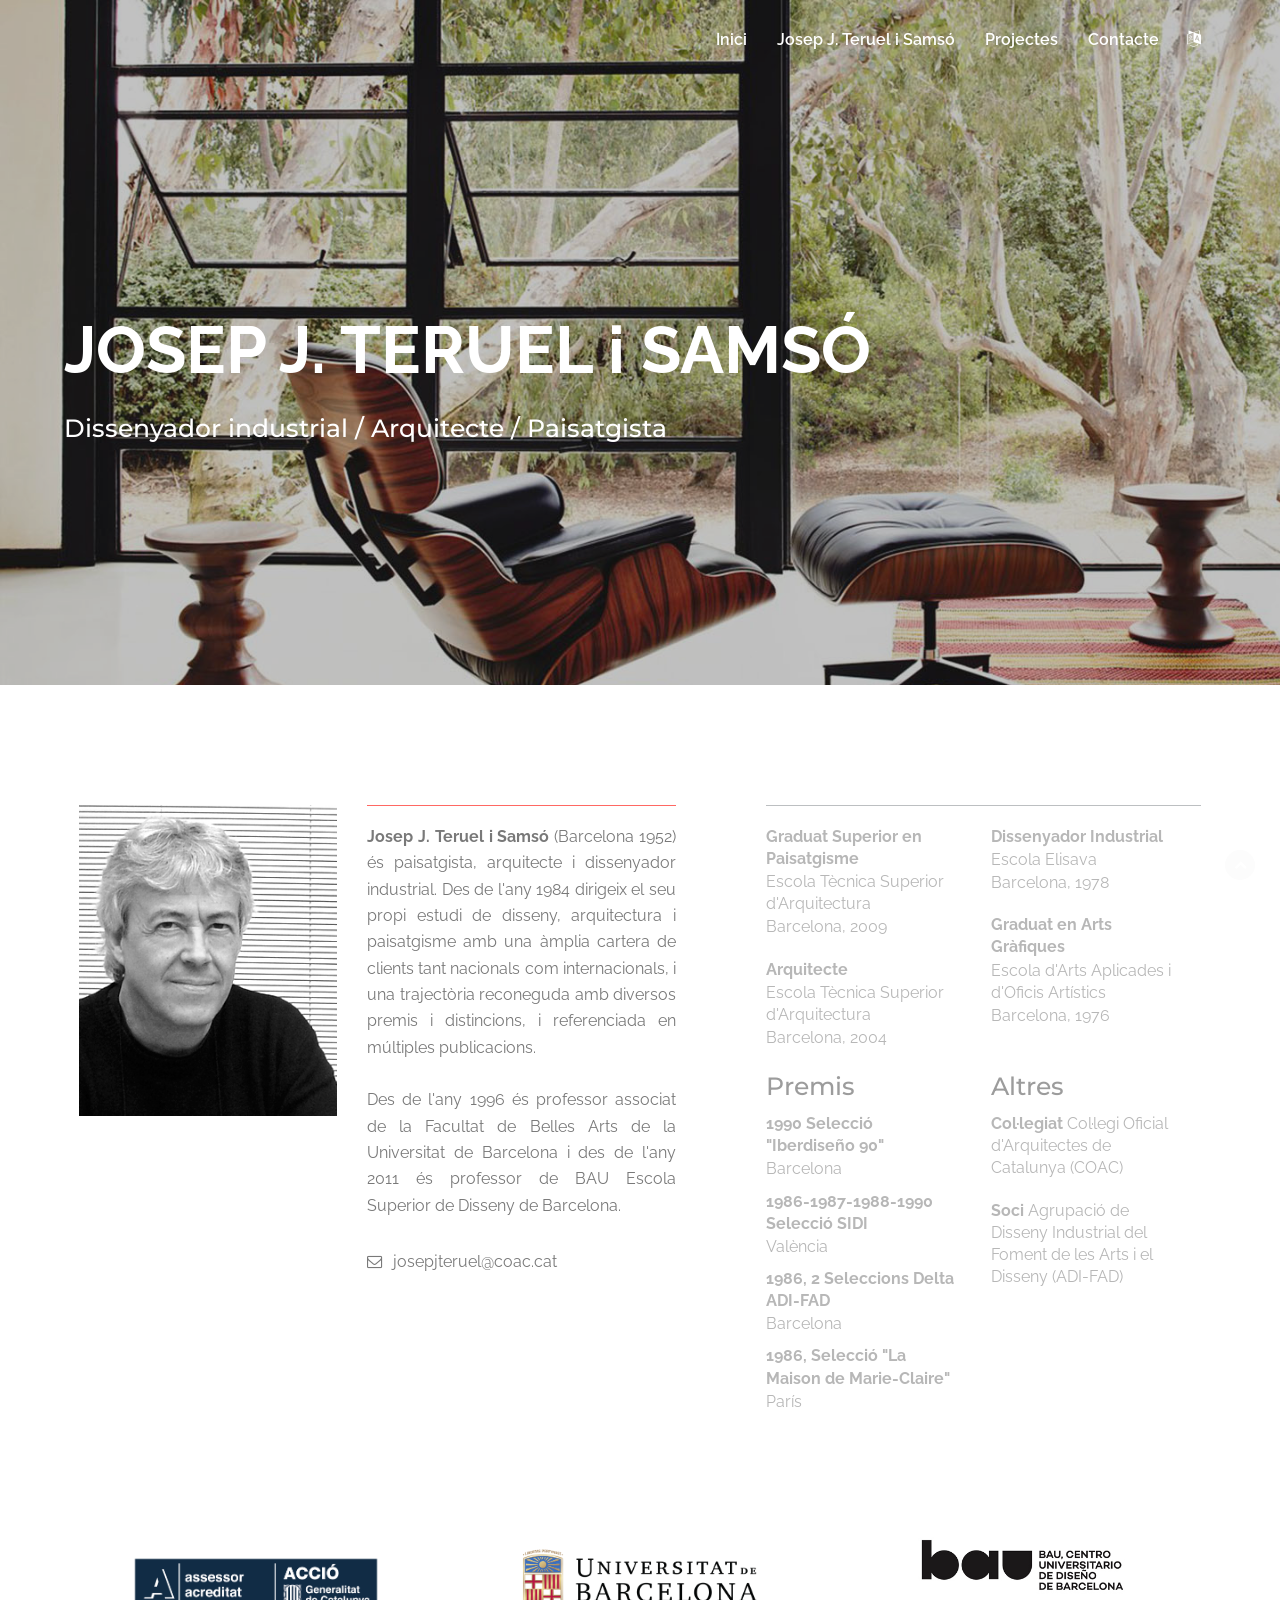
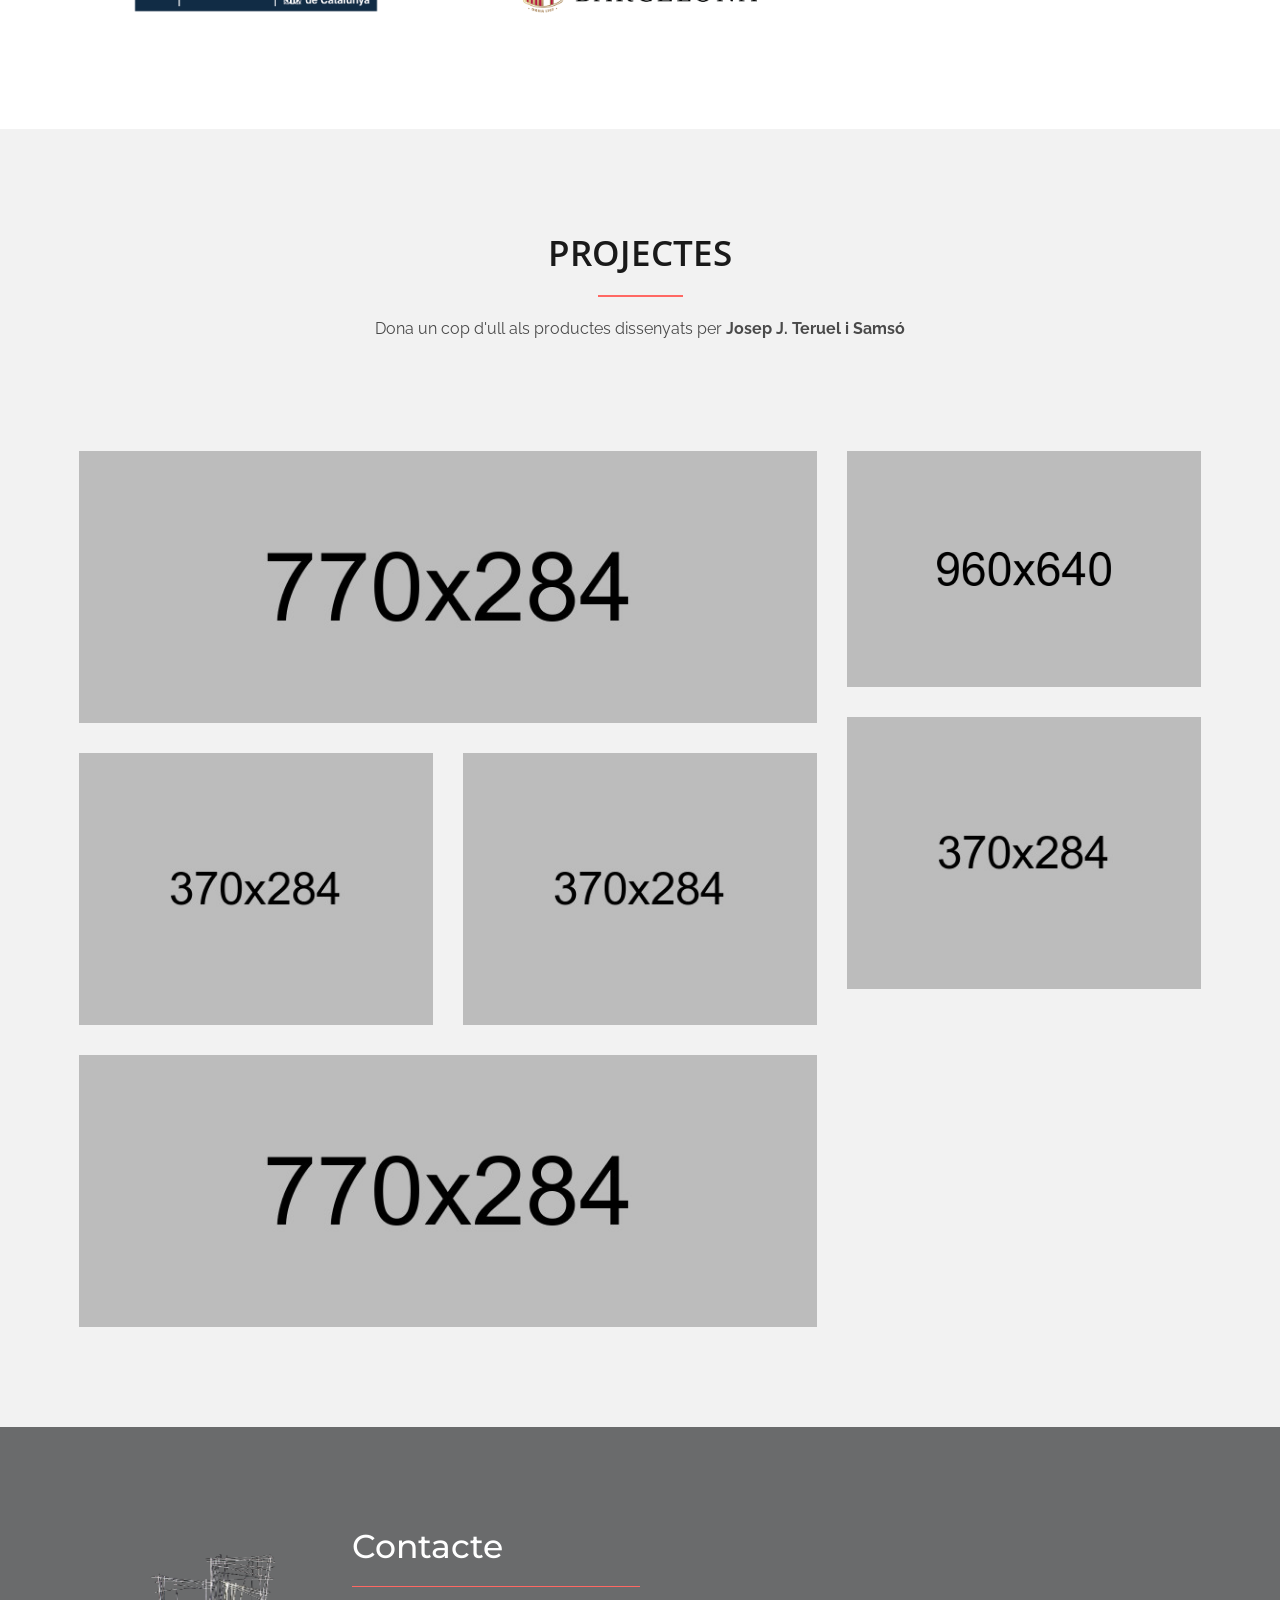
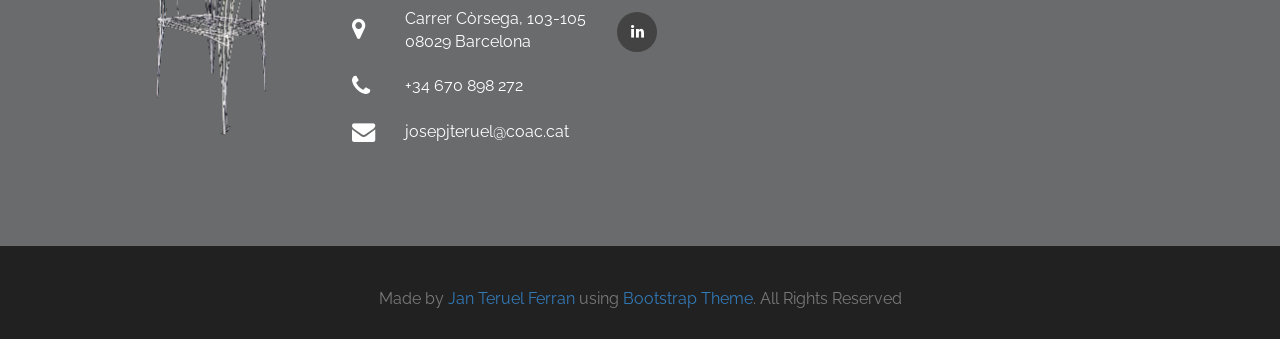
==== index.html @ 9a96090a "Contact section and deleting obsolete files" ====
<!doctype html>
<!--[if lt IE 7]><html class="no-js lt-ie9 lt-ie8 lt-ie7" lang=""><![endif]-->
<!--[if IE 7]><html class="no-js lt-ie9 lt-ie8" lang=""><![endif]-->
<!--[if IE 8]><html class="no-js lt-ie9" lang=""><![endif]-->
<!--[if gt IE 8]><html class="no-js" lang="en"><![endif]-->
    
    <!--Designerd by: http://bootstrapthemes.co-->
    <head>
        <meta charset="utf-8">
        <title>Josep J. Teruel i Samsó</title>
        <meta name="description" content="">
        <meta name="viewport" content="width=device-width, initial-scale=1">
        <!--<link rel="icon" type="image/png" href="favicon.ico">-->

        <!--Google Font link-->
        <link href="https://fonts.googleapis.com/css?family=Montserrat:400,700" rel="stylesheet">
        <link href="https://fonts.googleapis.com/css?family=Raleway:400,600,700" rel="stylesheet">
        <link href="https://fonts.googleapis.com/css?family=Open+Sans:300,400,600,700" rel="stylesheet">


        <link rel="stylesheet" href="assets/css/slick.css">
        <link rel="stylesheet" href="assets/css/slick-theme.css">
        <link rel="stylesheet" href="assets/css/animate.css">
        <link rel="stylesheet" href="assets/css/fonticons.css">
        <link rel="stylesheet" href="assets/css/font-awesome.min.css">
        <link rel="stylesheet" href="assets/css/bootstrap.css">
        <link rel="stylesheet" href="assets/css/magnific-popup.css">
        <link rel="stylesheet" href="assets/css/bootsnav.css">


        <!--For Plugins external css-->
        <!--<link rel="stylesheet" href="assets/css/plugins.css" />-->

        <!--Theme custom css -->
        <link rel="stylesheet" href="assets/css/style.css">
        <!--<link rel="stylesheet" href="assets/css/colors/maron.css">-->

        <!--Theme Responsive css-->
        <link rel="stylesheet" href="assets/css/responsive.css" />

        <script src="assets/js/vendor/modernizr-2.8.3-respond-1.4.2.min.js"></script>
    </head>

    <body data-spy="scroll" data-target=".navbar-collapse">

        <div class="culmn">
            <!--Home page style-->

            <nav class="navbar navbar-default navbar-fixed white no-background bootsnav">

                <div class="container">
                    <!-- Start Atribute Navigation -->
                    <div class="attr-nav">
                        <ul>
                            <li class="dropdown">
                                <a class="dropdown-toggle" data-toggle="dropdown">
                                    <i class="fa fa-language" style="font-size: 16px"></i>
                                </a>
                                <ul class="dropdown-menu cart-list">
                                    <li id="cat"><h6><a>Català</a></h6></li>
                                    <li id="es"><h6><a>Español</a></h6></li>
                                    <li id="en"><h6><a>English</a></h6></li>
                                </ul>
                            </li>
                        </ul>
                    </div>
                    <!-- End Atribute Navigation -->

                    <!-- Start Header Navigation -->
                    <div class="navbar-header">
                        <button type="button" class="navbar-toggle" data-toggle="collapse" data-target="#navbar-menu">
                            <i class="fa fa-bars"></i>
                        </button>
                    </div>
                    <!-- End Header Navigation -->

                    <!-- Collect the nav links, forms, and other content for toggling -->
                    <div class="collapse navbar-collapse" id="navbar-menu">
                        <ul class="nav navbar-nav navbar-right" data-in="fadeInDown" data-out="fadeOutUp">
                            <li><a href="#hello" class="trn">Hello</a></li>
                            <li><a href="#about">Josep J. Teruel i Samsó</a></li>
                            <li><a href="#portfolio" class="trn">Portfolio</a></li>
                            <li><a href="#contact" class="trn">Contact</a></li>
                        </ul>
                    </div><!-- /.navbar-collapse -->
                </div>
            </nav>

            <!--Home Sections-->

            <section id="hello" class="home bg-mega">
                <div class="overlay"></div>
                <div class="container">
                    <div class="row">
                        <div class="main_home">
                            <div class="home_text">
                                <h1 class="text-white">JOSEP J. TERUEL i SAMSÓ</h1>
                                <h4 class="text-white trn">Jobs</h4>
                            </div>
                        </div>
                    </div><!--End off row-->
                </div><!--End off container -->
            </section> <!--End off Home Sections-->

            <!--About Sections-->
            <section id="about" class="about roomy-100" style="padding-bottom: 0">
                <div class="container">
                    <div class="row">
                        <div class="main_about">
                            <div class="col-md-3">
                                <div style="min-height: 20px"></div><!-- separator 20px -->
                                <img src="assets/images/about.jpg" class="center" title="Josep J. Teruel i Samsó"/>
                            </div>
                            <div class="col-md-4 about-container">
                                <div class="head_title">
                                    <!--<div style="min-height: 20px"></div>-->
                                    <div class="separator_large" style="background: #ff6863"></div>
                                    <div class="justify line-height"><strong>Josep J. Teruel i Samsó</strong>
                                        <span class="trn">Description 1</span><br/><br/>
                                        <span class="trn">Description 2</span>
                                        <div style="margin-top: 30px">
                                            <i class="fa fa-envelope-o" style="margin-right: 10px"></i>josepjteruel@coac.cat
                                        </div>
                                    </div>
                                </div>
                            </div>
                            <div class="col-md-5">
                                <div class="head_title">
                                    <!--<div style="min-height: 46px"></div>-->
                                    <div class="separator_large" style="margin-left: 15px"></div>
                                    <div class="secondary-text">
                                        <!--<div class="col-md-12"><h4 class="secondary-title">Qualificacions</h4></div>-->
                                        <div class="col-md-6">
                                            <div class="qualifications">
                                                <div><strong class="trn">Graduat Paisatgisme</strong></div>
                                                <div class="trn">Escola Arq</div>
                                                <div class="trn">Barcelona, 2009</div>
                                            </div>
                                            <div class="qualifications">
                                                <div><strong class="trn">Arquitecte</strong></div>
                                                <div class="trn">Escola Arq</div>
                                                <div class="trn">Barcelona, 2004</div>
                                            </div>
                                        </div>
                                        <div class="col-md-6">
                                            <div class="qualifications">
                                                <div><strong class="trn">DIndustrial</strong></div>
                                                <div class="trn">Escola Elisava</div>
                                                <div class="trn">Barcelona, 1978</div>
                                            </div>
                                            <div class="qualifications">
                                                <div><strong class="trn">ArtsGraf</strong></div>
                                                <div class="trn">Escola Arts</div>
                                                <div class="trn">Barcelona, 1976</div>
                                            </div>
                                        </div>
                                        <div class="col-md-12">
                                            <div class="col-md-6" style="padding-left: 0"><h4 class="secondary-title trn">Prizes</h4></div>
                                            <div class="col-md-6"><h4 class="secondary-title trn">Others</h4></div>
                                        </div>
                                        <div class="col-md-6">
                                            <div class="awards">
                                                <div><strong class="trn">Iberdiseno</strong></div>
                                                <div>Barcelona</div>
                                            </div>
                                            <div class="awards">
                                                <div><strong class="trn">SIDI</strong></div>
                                                <div class="trn">Valencia</div>
                                            </div>
                                            <div class="awards">
                                                <div><strong class="trn">Delta</strong></div>
                                                <div>Barcelona</div>
                                            </div>
                                            <div class="awards">
                                                <div><strong class="trn">Marie-Claire</strong></div>
                                                <div class="trn">Paris</div>
                                            </div>
                                        </div>
                                        <div class="col-md-6">
                                            <div class="qualifications">
                                                <div><strong class="trn">Colegiat</strong><span class="trn">COAC</span></div>
                                            </div>
                                            <div class="qualifications">
                                                <div><strong class="trn">Soci</strong><span class="trn">ADI-FAD</span></div>
                                            </div>
                                        </div>
                                    </div>
                                </div>
                            </div>
                        </div>
                    </div><!--End off row-->
                    <!-- Client section-->
                    <div class="row brand-row">
                        <div class="main_cbrand text-center">
                            <div class="col-md-4 col-sm-4 col-xs-6" style="margin-top: 72px">
                                <div class="cbrand_item m-bottom-10">
                                    <a href="http://www.accio.gencat.cat/ca/inici/">
                                        <img class="" src="assets/images/clients/aacreditat2.png" title="Assessor acreditat"/>
                                    </a>
                                </div>
                            </div>
                            <div class="col-md-4 col-sm-4 col-xs-6" style="margin-top: 60px">
                                <div class="cbrand_item m-bottom-10">
                                    <a href="https://www.ub.edu/web/ub/ca/">
                                        <img src="assets/images/clients/ub.png" title="Universitat de Barcelona"/>
                                    </a>
                                </div>
                            </div>
                            <div class="col-md-4 col-sm-4 col-xs-6">
                                <div class="cbrand_item m-bottom-10">
                                    <a href="https://www.baued.es/">
                                        <img src="assets/images/clients/bau.jpg" title="Escola BAU"/>
                                    </a>
                                </div>
                            </div>
                            <!--<div class="col-md-2 col-sm-4 col-xs-6" style="margin-top: 37px">-->
                                <!--<div class="cbrand_item m-bottom-10">-->
                                    <!--<a href="https://www.arquitectes.cat/">-->
                                        <!--<img src="assets/images/clients/coac.png" title="COAC"/>-->
                                    <!--</a>-->
                                <!--</div>-->
                            <!--</div>-->
                            <!--<div class="col-md-2 col-sm-4 col-xs-6" style="margin-top: -20px">-->
                                <!--<div class="cbrand_item m-bottom-10">-->
                                    <!--<a href="http://www.adifad.org/premis/es/category/adi-es/">-->
                                        <!--<img src="assets/images/clients/adi-fad.jpg" title="ADI-FAD"/>-->
                                    <!--</a>-->
                                <!--</div>-->
                            <!--</div>-->
                            <!--<div class="col-md-2 col-sm-4 col-xs-6" style="margin-top: 47px">-->
                                <!--<div class="cbrand_item m-bottom-10">-->
                                    <!--<a href="http://www.lineastc.es/new/index.asp">-->
                                        <!--<img src="assets/images/clients/blauet.jpg" title="Blauet"/>-->
                                    <!--</a>-->
                                <!--</div>-->
                            <!--</div>-->
                        </div>
                    </div><!-- End off row -->
                </div><!--End off container -->
            </section>

            <!--Portfolio Section-->
            <section id="portfolio" class="portfolio lightbg">
                <div class="container">
                    <div class="row">
                        <div class="main_portfolio roomy-100">
                            <div class="col-md-8 col-md-offset-2">
                                <div class="head_title text-center">
                                    <h2 class="trn" style="text-transform: uppercase;">Portfolio</h2>
                                    <div class="separator_auto"></div>
                                    <p><span class="trn">Products description</span><strong>Josep J. Teruel i Samsó</strong></p>
                                </div>
                            </div>

                            <div class="portfolio_content">
                                <div class="col-md-8">
                                    <div class="row">
                                        <div class="col-md-12">
                                            <div class="portfolio_item">
                                                <img src="assets/images/Portfolio/2.jpg" alt="" />
                                                <div class="portfolio_hover text-center">
                                                    <h6 class="text-uppercase text-white">Title</h6>
                                                    <p class=" text-white">Lorem ipsum dolor sit amet</p>
                                                    <div class="portfolio_hover_icon">
                                                        <a href="assets/images/Portfolio/2.jpg" class="popup-img"><i class="fa fa-expand"></i></a>
                                                    </div>
                                                </div>
                                            </div>  
                                        </div>
                                        <div class="col-md-6 m-top-30">
                                            <div class="portfolio_item portfolio_item2">
                                                <img src="assets/images/Portfolio/3.jpg" alt="" />
                                                <div class="portfolio_hover text-center">
                                                    <h6 class="text-uppercase text-white">Title</h6>
                                                    <p class=" text-white">Lorem ipsum dolor sit amet</p>
                                                    <div class="portfolio_hover_icon">
                                                        <a href="assets/images/Portfolio/3.jpg" class="popup-img"><i class="fa fa-expand"></i></a>
                                                    </div>
                                                </div>
                                            </div>
                                        </div>
                                        <div class="col-md-6 m-top-30">
                                            <div class="portfolio_item portfolio_item2">
                                                <img src="assets/images/Portfolio/5.jpg" alt="" />
                                                <div class="portfolio_hover text-center">
                                                    <h6 class="text-uppercase text-white">Title</h6>
                                                    <p class=" text-white">Lorem ipsum dolor sit amet</p>
                                                    <div class="portfolio_hover_icon">
                                                        <a href="assets/images/Portfolio/5.jpg" class="popup-img"><i class="fa fa-expand"></i></a>
                                                    </div>
                                                </div>
                                            </div>
                                        </div>
                                    </div>
                                </div>

                                <div class="col-md-4">
                                    <div class="portfolio_item portfolio_item3 sm-m-top-30">
                                        <img src="assets/images/Portfolio/1.jpg" alt="" />
                                        <div class="portfolio_hover text-center">
                                            <h6 class="text-uppercase text-white">Title</h6>
                                            <p class=" text-white">Lorem ipsum dolor sit amet</p>
                                            <div class="portfolio_hover_icon">
                                                <a href="assets/images/Portfolio/1.jpg" class="popup-img"><i class="fa fa-expand"></i></a>
                                            </div>
                                        </div>
                                    </div>
                                </div>
                                <div class="col-md-4 m-top-30">
                                    <div class="portfolio_item portfolio_item2">
                                        <img src="assets/images/Portfolio/6.jpg" alt="" />
                                        <div class="portfolio_hover text-center">
                                            <h6 class="text-uppercase text-white">Title</h6>
                                            <p class=" text-white">Lorem ipsum dolor sit amet</p>
                                            <div class="portfolio_hover_icon">
                                                <a href="assets/images/Portfolio/6.jpg" class="popup-img"><i class="fa fa-expand"></i></a>
                                            </div>
                                        </div>
                                    </div>
                                </div>
                                <div class="col-md-8 m-top-30">
                                    <div class="portfolio_item">
                                        <img src="assets/images/Portfolio/4.jpg" alt="" />
                                        <div class="portfolio_hover text-center">
                                            <h6 class="text-uppercase text-white">Title</h6>
                                            <p class=" text-white">Lorem ipsum dolor sit amet</p>
                                            <div class="portfolio_hover_icon">
                                                <a href="assets/images/Portfolio/4.jpg" class="popup-img"><i class="fa fa-expand"></i></a>
                                            </div>
                                        </div>
                                    </div>
                                </div>
                            </div>

                        </div>
                    </div><!--End off row -->
                </div><!--End off container -->
            </section><!-- End off Portfolio section-->

            <!--Contact Us Section-->
            <section id="contact" class="contact bg-mega fix">
                <div class="container">
                    <div class="row">
                        <div class="main_contact roomy-100 text-white">
                            <div class="col-md-3">
                                <div style="min-height: 20px"></div><!-- separator 20px -->
                                <img src="assets/images/chair.png" class="center" style="filter: invert(100%)" height="196" title="Josep J. Teruel i Samsó"/>
                            </div>
                            <div class="col-md-3">
                                <div class="rage_widget">
                                    <div class="row">
                                        <div class="widget_head">
                                            <h3 class="text-white trn">Contact</h3>
                                            <div class="separator_large" style="background: #ff6863"></div>
                                        </div>
                                    </div>
                                    <div class="row">
                                        <div class="row">
                                            <div class="col-md-2">
                                                <i class="fa fa-map-marker m-top-10" style="font-size: 1.5em"></i>
                                            </div>
                                            <div class="col-md-8">
                                                <p>
                                                    <span class="trn">Address</span><br/>
                                                    <span>08029 Barcelona</span>
                                                </p>
                                            </div>
                                            <div class="col-md-2">
                                                <div class="widget_socail m-top-5">
                                                    <ul class="list-inline">
                                                        <li>
                                                            <a href="https://www.linkedin.com/in/josep-j-teruel-i-sams%C3%B3-1aa51371/">
                                                                <i class="fa fa-linkedin"></i>
                                                            </a>
                                                        </li>
                                                    </ul>
                                                </div>
                                            </div>
                                        </div>
                                        <div class="row m-top-20">
                                            <div class="col-md-2">
                                                <i class="fa fa-phone" style="font-size: 1.5em"></i>
                                            </div>
                                            <div class="col-md-8">
                                                <p>
                                                    +34 670 898 272
                                                </p>
                                            </div>
                                        </div>
                                        <div class="row m-top-20">
                                            <div class="col-md-2">
                                                <i class="fa fa-envelope" style="font-size: 1.5em"></i>
                                            </div>
                                            <div class="col-md-8">
                                                <p>
                                                    josepjteruel@coac.cat
                                                </p>
                                            </div>
                                        </div>
                                    </div>
                                </div>
                            </div>
                        </div>
                    </div><!--End off row -->
                </div><!--End off container -->
            </section><!--End off Contact Section-->


            <!-- scroll up-->
            <div class="scrollup">
                <a href="#"><i class="fa fa-chevron-up"></i></a>
            </div><!-- End off scroll up -->


            <footer id="footer" class="footer bg-black">
                <div class="container">
                    <div class="row">
                        <div class="main_footer text-center p-top-40 p-bottom-30">
                            <p class="wow fadeInRight" data-wow-duration="1s">
                                Made by
                                <a href="https://www.linkedin.com/in/jan-teruel-ferran-064311105/">Jan Teruel Ferran</a> using
                                <a target="_blank" href="http://bootstrapthemes.co">Bootstrap Theme</a>. All Rights Reserved
                            </p>
                        </div>
                    </div>
                </div>
            </footer>




        </div>

            <!-- JS includes -->

            <script src="assets/js/vendor/jquery-1.11.2.min.js"></script>
            <script src="assets/js/vendor/bootstrap.min.js"></script>

            <script src="assets/js/jquery.magnific-popup.js"></script>
            <script src="assets/js/jquery.easing.1.3.js"></script>
            <script src="assets/js/slick.min.js"></script>
            <script src="assets/js/jquery.collapse.js"></script>
            <script src="assets/js/bootsnav.js"></script>
            <script src="assets/js/jquery.translate.js"></script>

            <!-- paradise slider js -->


            <script src="http://maps.google.com/maps/api/js?key=AIzaSyD_tAQD36pKp9v4at5AnpGbvBUsLCOSJx8"></script>
            <script src="assets/js/gmaps.min.js"></script>

            <!--<script>-->
                            <!--function showmap() {-->
                                <!--var mapOptions = {-->
                                    <!--zoom: 8,-->
                                    <!--scrollwheel: false,-->
                                    <!--center: new google.maps.LatLng(-34.397, 150.644),-->
                                    <!--mapTypeId: google.maps.MapTypeId.ROADMAP-->
                                <!--};-->
                                <!--var map = new google.maps.Map(document.getElementById('map_canvas'), mapOptions);-->
                                <!--$('.mapheight').css('height', '350');-->
                                <!--$('.maps_text h3').hide();-->
                            <!--}-->

            <!--</script>-->





            <script src="assets/js/plugins.js"></script>
            <script src="assets/js/main.js"></script>

    </body>
</html>
---- assets/css/fonticons.css ----
/**
 * @package IcoFont by ShapeBootstrap - https://shapebootstrap.net
 * @version 1.0.0 Beta
 * @author IcoFont http://icofont.com
 * @copyright Copyright (c) 2016 IcoFont
 * @license - http://icofont.com/license/
*/

@font-face {
    font-family: 'icofont';
    src: url('../fonts/icofont.eot?v=1.0.0-beta');
    src: url('../fonts/icofont.eot?v=1.0.0-beta#iefix') format('embedded-opentype'),
    url('../fonts/icofont.ttf?v=1.0.0-beta') format('truetype'),
    url('../fonts/icofont.woff?v=1.0.0-beta') format('woff'),
    url('../fonts/icofont.svg?v=1.0.0-beta#icofont') format('svg');
    font-weight: normal;
    font-style: normal;
}

.icofont {
    font-family: 'IcoFont' !important;
    speak: none;
    font-style: normal;
    font-weight: normal;
    font-variant: normal;
    text-transform: none;
    line-height: 1;

    /* Better Font Rendering =========== */
    -webkit-font-smoothing: antialiased;
    -moz-osx-font-smoothing: grayscale;
}
.icofont-android-nexus:before {
	content: "\eaf6";
}
.icofont-android-tablet:before {
	content: "\eaf7";
}
.icofont-apple-watch:before {
	content: "\eaf8";
}
.icofont-drwaing-tablet:before {
	content: "\eaf9";
}
.icofont-earphone:before {
	content: "\eafa";
}
.icofont-flash-drive:before {
	content: "\eafb";
}
.icofont-game-control:before {
	content: "\eafc";
}
.icofont-headphone-alt:before {
	content: "\eafd";
}
.icofont-htc-one:before {
	content: "\eafe";
}
.icofont-imac:before {
	content: "\eaff";
}
.icofont-ipad-touch:before {
	content: "\eb00";
}
.icofont-iphone:before {
	content: "\eb01";
}
.icofont-ipod-nano:before {
	content: "\eb02";
}
.icofont-ipod-touch:before {
	content: "\eb03";
}
.icofont-keyboard-alt:before {
	content: "\eb04";
}
.icofont-keyboard-wireless:before {
	content: "\eb05";
}
.icofont-laptop-alt:before {
	content: "\eb06";
}
.icofont-macbook:before {
	content: "\eb07";
}
.icofont-magic-mouse:before {
	content: "\eb08";
}
.icofont-microphone-alt:before {
	content: "\eb09";
}
.icofont-monitor:before {
	content: "\eb0a";
}
.icofont-mouse:before {
	content: "\eb0b";
}
.icofont-nintendo:before {
	content: "\eb0c";
}
.icofont-playstation:before {
	content: "\eb0d";
}
.icofont-psvita:before {
	content: "\eb0e";
}
.icofont-radio-mic:before {
	content: "\eb0f";
}
.icofont-refrigerator:before {
	content: "\eb10";
}
.icofont-samsung-galaxy:before {
	content: "\eb11";
}
.icofont-surface-tablet:before {
	content: "\eb12";
}
.icofont-washing-machine:before {
	content: "\eb13";
}
.icofont-wifi-router:before {
	content: "\eb14";
}
.icofont-wii-u:before {
	content: "\eb15";
}
.icofont-windows-lumia:before {
	content: "\eb16";
}
.icofont-wireless-mouse:before {
	content: "\eb17";
}
.icofont-xbox-360:before {
	content: "\eb18";
}
.icofont-cassette-player:before {
	content: "\ed77";
}
.icofont-cassette:before {
	content: "\ed78";
}
.icofont-forward:before {
	content: "\ed79";
}
.icofont-game:before {
	content: "\ed7a";
}
.icofont-guiter:before {
	content: "\ed7b";
}
.icofont-headphone-alt-1:before {
	content: "\ed7c";
}
.icofont-headphone-alt-2:before {
	content: "\ed7d";
}
.icofont-headphone-alt-3:before {
	content: "\ed7e";
}
.icofont-listening:before {
	content: "\ed7f";
}
.icofont-megaphone-alt:before {
	content: "\ed80";
}
.icofont-megaphone:before {
	content: "\ed81";
}
.icofont-movie:before {
	content: "\ed82";
}
.icofont-mp3-player:before {
	content: "\ed83";
}
.icofont-multimedia:before {
	content: "\ed84";
}
.icofont-music-disk:before {
	content: "\ed85";
}
.icofont-music-note:before {
	content: "\ed86";
}
.icofont-pause:before {
	content: "\ed87";
}
.icofont-play-alt-1:before {
	content: "\ed88";
}
.icofont-play-alt-2:before {
	content: "\ed89";
}
.icofont-play-alt-3:before {
	content: "\ed8a";
}
.icofont-play-pause:before {
	content: "\ed8b";
}
.icofont-record:before {
	content: "\ed8c";
}
.icofont-retro-music-disk:before {
	content: "\ed8d";
}
.icofont-rewind:before {
	content: "\ed8e";
}
.icofont-song-notes:before {
	content: "\ed8f";
}
.icofont-sound-wave-alt:before {
	content: "\ed90";
}
.icofont-sound-wave:before {
	content: "\ed91";
}
.icofont-stop:before {
	content: "\ed92";
}
.icofont-video-alt:before {
	content: "\ed93";
}
.icofont-video-cam:before {
	content: "\ed94";
}
.icofont-volume-bar:before {
	content: "\ed95";
}
.icofont-volume-mute:before {
	content: "\ed96";
}
.icofont-youtube-play:before {
	content: "\ed97";
}
.icofont-addons:before {
	content: "\ef66";
}
.icofont-address-book:before {
	content: "\ef67";
}
.icofont-adjust:before {
	content: "\ef68";
}
.icofont-alarm:before {
	content: "\ef69";
}
.icofont-anchor:before {
	content: "\ef6a";
}
.icofont-archive:before {
	content: "\ef6b";
}
.icofont-at:before {
	content: "\ef6c";
}
.icofont-attachment:before {
	content: "\ef6d";
}
.icofont-audio:before {
	content: "\ef6e";
}
.icofont-auto-mobile:before {
	content: "\ef6f";
}
.icofont-automation:before {
	content: "\ef70";
}
.icofont-baby:before {
	content: "\ef71";
}
.icofont-badge:before {
	content: "\ef72";
}
.icofont-bag:before {
	content: "\ef73";
}
.icofont-ban:before {
	content: "\ef74";
}
.icofont-bank:before {
	content: "\ef75";
}
.icofont-bar-code:before {
	content: "\ef76";
}
.icofont-bars:before {
	content: "\ef77";
}
.icofont-battery-empty:before {
	content: "\ef78";
}
.icofont-battery-full:before {
	content: "\ef79";
}
.icofont-battery-half:before {
	content: "\ef7a";
}
.icofont-battery-low:before {
	content: "\ef7b";
}
.icofont-beach:before {
	content: "\ef7c";
}
.icofont-beaker:before {
	content: "\ef7d";
}
.icofont-bear:before {
	content: "\ef7e";
}
.icofont-beard:before {
	content: "\ef7f";
}
.icofont-bed:before {
	content: "\ef80";
}
.icofont-bell:before {
	content: "\ef81";
}
.icofont-beverage:before {
	content: "\ef82";
}
.icofont-bicycle:before {
	content: "\ef83";
}
.icofont-bill:before {
	content: "\ef84";
}
.icofont-bin:before {
	content: "\ef85";
}
.icofont-binary:before {
	content: "\ef86";
}
.icofont-binoculars:before {
	content: "\ef87";
}
.icofont-bird:before {
	content: "\ef88";
}
.icofont-birds:before {
	content: "\ef89";
}
.icofont-black-board:before {
	content: "\ef8a";
}
.icofont-bluetooth:before {
	content: "\ef8b";
}
.icofont-bolt:before {
	content: "\ef8c";
}
.icofont-bomb:before {
	content: "\ef8d";
}
.icofont-book-mark:before {
	content: "\ef8e";
}
.icofont-book:before {
	content: "\ef8f";
}
.icofont-boot:before {
	content: "\ef90";
}
.icofont-box:before {
	content: "\ef91";
}
.icofont-brain:before {
	content: "\ef92";
}
.icofont-briefcase:before {
	content: "\ef93";
}
.icofont-broken:before {
	content: "\ef94";
}
.icofont-bucket:before {
	content: "\ef95";
}
.icofont-bucket1:before {
	content: "\ef96";
}
.icofont-bucket2:before {
	content: "\ef97";
}
.icofont-bug:before {
	content: "\ef98";
}
.icofont-building:before {
	content: "\ef99";
}
.icofont-bullet:before {
	content: "\ef9a";
}
.icofont-bullhorn:before {
	content: "\ef9b";
}
.icofont-bullseye:before {
	content: "\ef9c";
}
.icofont-bus:before {
	content: "\ef9d";
}
.icofont-butterfly:before {
	content: "\ef9e";
}
.icofont-cab:before {
	content: "\ef9f";
}
.icofont-calculator:before {
	content: "\efa0";
}
.icofont-calendar:before {
	content: "\efa1";
}
.icofont-camera-alt:before {
	content: "\efa2";
}
.icofont-camera:before {
	content: "\efa3";
}
.icofont-car:before {
	content: "\efa4";
}
.icofont-card:before {
	content: "\efa5";
}
.icofont-cart:before {
	content: "\efa6";
}
.icofont-cc:before {
	content: "\efa7";
}
.icofont-certificate:before {
	content: "\efa8";
}
.icofont-charging:before {
	content: "\efa9";
}
.icofont-chat:before {
	content: "\efaa";
}
.icofont-check-alt:before {
	content: "\efab";
}
.icofont-check-circled:before {
	content: "\efac";
}
.icofont-check:before {
	content: "\efad";
}
.icofont-checked:before {
	content: "\efae";
}
.icofont-children-care:before {
	content: "\efaf";
}
.icofont-clock-time:before {
	content: "\efb0";
}
.icofont-close-circled:before {
	content: "\efb1";
}
.icofont-close-line-circled:before {
	content: "\efb2";
}
.icofont-close-line-squared-alt:before {
	content: "\efb3";
}
.icofont-close-line-squared:before {
	content: "\efb4";
}
.icofont-close-line:before {
	content: "\efb5";
}
.icofont-close-squared-alt:before {
	content: "\efb6";
}
.icofont-close-squared:before {
	content: "\efb7";
}
.icofont-close:before {
	content: "\efb8";
}
.icofont-cloud-download:before {
	content: "\efb9";
}
.icofont-cloud-refresh:before {
	content: "\efba";
}
.icofont-cloud-upload:before {
	content: "\efbb";
}
.icofont-cloud:before {
	content: "\efbc";
}
.icofont-code-not-allowed:before {
	content: "\efbd";
}
.icofont-code:before {
	content: "\efbe";
}
.icofont-coffee-cup:before {
	content: "\efbf";
}
.icofont-comment:before {
	content: "\efc0";
}
.icofont-compass:before {
	content: "\efc1";
}
.icofont-computer:before {
	content: "\efc2";
}
.icofont-connection:before {
	content: "\efc3";
}
.icofont-console:before {
	content: "\efc4";
}
.icofont-contacts:before {
	content: "\efc5";
}
.icofont-contrast:before {
	content: "\efc6";
}
.icofont-copy:before {
	content: "\efc7";
}
.icofont-copyright:before {
	content: "\efc8";
}
.icofont-credit-card:before {
	content: "\efc9";
}
.icofont-crop:before {
	content: "\efca";
}
.icofont-crown:before {
	content: "\efcb";
}
.icofont-cube:before {
	content: "\efcc";
}
.icofont-cubes:before {
	content: "\efcd";
}
.icofont-culinary:before {
	content: "\efce";
}
.icofont-dashboard-web:before {
	content: "\efcf";
}
.icofont-dashboard:before {
	content: "\efd0";
}
.icofont-data:before {
	content: "\efd1";
}
.icofont-database-add:before {
	content: "\efd2";
}
.icofont-database-locked:before {
	content: "\efd3";
}
.icofont-database-remove:before {
	content: "\efd4";
}
.icofont-database:before {
	content: "\efd5";
}
.icofont-delete:before {
	content: "\efd6";
}
.icofont-diamond:before {
	content: "\efd7";
}
.icofont-dice:before {
	content: "\efd8";
}
.icofont-disabled:before {
	content: "\efd9";
}
.icofont-disc:before {
	content: "\efda";
}
.icofont-diskette:before {
	content: "\efdb";
}
.icofont-document-folder:before {
	content: "\efdc";
}
.icofont-download-alt:before {
	content: "\efdd";
}
.icofont-download:before {
	content: "\efde";
}
.icofont-downloaded:before {
	content: "\efdf";
}
.icofont-earth:before {
	content: "\efe0";
}
.icofont-ebook:before {
	content: "\efe1";
}
.icofont-edit:before {
	content: "\efe2";
}
.icofont-eject:before {
	content: "\efe3";
}
.icofont-email:before {
	content: "\efe4";
}
.icofont-envelope-open:before {
	content: "\efe5";
}
.icofont-envelope:before {
	content: "\efe6";
}
.icofont-eraser:before {
	content: "\efe7";
}
.icofont-error:before {
	content: "\efe8";
}
.icofont-exchange:before {
	content: "\efe9";
}
.icofont-exclamation-circle:before {
	content: "\efea";
}
.icofont-exclamation-square:before {
	content: "\efeb";
}
.icofont-exclamation-tringle:before {
	content: "\efec";
}
.icofont-exclamation:before {
	content: "\efed";
}
.icofont-exit:before {
	content: "\efee";
}
.icofont-expand:before {
	content: "\efef";
}
.icofont-external-link:before {
	content: "\eff0";
}
.icofont-external:before {
	content: "\eff1";
}
.icofont-eye-blocked:before {
	content: "\eff2";
}
.icofont-eye-dropper:before {
	content: "\eff3";
}
.icofont-eye:before {
	content: "\eff4";
}
.icofont-favourite:before {
	content: "\eff5";
}
.icofont-fax:before {
	content: "\eff6";
}
.icofont-female:before {
	content: "\eff7";
}
.icofont-file:before {
	content: "\eff8";
}
.icofont-film:before {
	content: "\eff9";
}
.icofont-filter:before {
	content: "\effa";
}
.icofont-fire-burn:before {
	content: "\effb";
}
.icofont-fire-extinguisher:before {
	content: "\effc";
}
.icofont-fire:before {
	content: "\effd";
}
.icofont-first-aid:before {
	content: "\effe";
}
.icofont-flag-alt-1:before {
	content: "\efff";
}
.icofont-flag-alt-2:before {
	content: "\f000";
}
.icofont-flag:before {
	content: "\f001";
}
.icofont-flash-light:before {
	content: "\f002";
}
.icofont-flash:before {
	content: "\f003";
}
.icofont-flask:before {
	content: "\f004";
}
.icofont-focus:before {
	content: "\f005";
}
.icofont-folder-open:before {
	content: "\f006";
}
.icofont-folder:before {
	content: "\f007";
}
.icofont-foot-print:before {
	content: "\f008";
}
.icofont-football-american:before {
	content: "\f009";
}
.icofont-football:before {
	content: "\f00a";
}
.icofont-game-console:before {
	content: "\f00b";
}
.icofont-game-pad:before {
	content: "\f00c";
}
.icofont-gavel:before {
	content: "\f00d";
}
.icofont-gear:before {
	content: "\f00e";
}
.icofont-gears:before {
	content: "\f00f";
}
.icofont-gift:before {
	content: "\f010";
}
.icofont-glass:before {
	content: "\f011";
}
.icofont-globe:before {
	content: "\f012";
}
.icofont-graduate:before {
	content: "\f013";
}
.icofont-graffiti:before {
	content: "\f014";
}
.icofont-grocery:before {
	content: "\f015";
}
.icofont-group:before {
	content: "\f016";
}
.icofont-hammer:before {
	content: "\f017";
}
.icofont-hand:before {
	content: "\f018";
}
.icofont-hanger:before {
	content: "\f019";
}
.icofont-hard-disk:before {
	content: "\f01a";
}
.icofont-headphone:before {
	content: "\f01b";
}
.icofont-heart-beat:before {
	content: "\f01c";
}
.icofont-heart:before {
	content: "\f01d";
}
.icofont-history:before {
	content: "\f01e";
}
.icofont-home:before {
	content: "\f01f";
}
.icofont-horn:before {
	content: "\f020";
}
.icofont-hotel:before {
	content: "\f021";
}
.icofont-hour-glass:before {
	content: "\f022";
}
.icofont-id:before {
	content: "\f023";
}
.icofont-image:before {
	content: "\f024";
}
.icofont-inbox:before {
	content: "\f025";
}
.icofont-infinite:before {
	content: "\f026";
}
.icofont-info-circle:before {
	content: "\f027";
}
.icofont-info-square:before {
	content: "\f028";
}
.icofont-info:before {
	content: "\f029";
}
.icofont-institution:before {
	content: "\f02a";
}
.icofont-interface:before {
	content: "\f02b";
}
.icofont-invisible:before {
	content: "\f02c";
}
.icofont-italic:before {
	content: "\f02d";
}
.icofont-jacket:before {
	content: "\f02e";
}
.icofont-jar:before {
	content: "\f02f";
}
.icofont-jewlery:before {
	content: "\f030";
}
.icofont-karate:before {
	content: "\f031";
}
.icofont-key-hole:before {
	content: "\f032";
}
.icofont-key:before {
	content: "\f033";
}
.icofont-keyboard:before {
	content: "\f034";
}
.icofont-kid:before {
	content: "\f035";
}
.icofont-label:before {
	content: "\f036";
}
.icofont-lamp:before {
	content: "\f037";
}
.icofont-laptop:before {
	content: "\f038";
}
.icofont-layers:before {
	content: "\f039";
}
.icofont-layout:before {
	content: "\f03a";
}
.icofont-leaf:before {
	content: "\f03b";
}
.icofont-leaflet:before {
	content: "\f03c";
}
.icofont-learn:before {
	content: "\f03d";
}
.icofont-legal:before {
	content: "\f03e";
}
.icofont-lego:before {
	content: "\f03f";
}
.icofont-lemon:before {
	content: "\f040";
}
.icofont-lens:before {
	content: "\f041";
}
.icofont-letter:before {
	content: "\f042";
}
.icofont-letterbox:before {
	content: "\f043";
}
.icofont-library:before {
	content: "\f044";
}
.icofont-license:before {
	content: "\f045";
}
.icofont-life-bouy:before {
	content: "\f046";
}
.icofont-life-buoy:before {
	content: "\f047";
}
.icofont-life-jacket:before {
	content: "\f048";
}
.icofont-life-ring:before {
	content: "\f049";
}
.icofont-light-bulb:before {
	content: "\f04a";
}
.icofont-lighter:before {
	content: "\f04b";
}
.icofont-lightning-ray:before {
	content: "\f04c";
}
.icofont-like:before {
	content: "\f04d";
}
.icofont-link:before {
	content: "\f04e";
}
.icofont-live-support:before {
	content: "\f04f";
}
.icofont-location-arrow:before {
	content: "\f050";
}
.icofont-location-pin:before {
	content: "\f051";
}
.icofont-lock:before {
	content: "\f052";
}
.icofont-login:before {
	content: "\f053";
}
.icofont-logout:before {
	content: "\f054";
}
.icofont-lollipop:before {
	content: "\f055";
}
.icofont-look:before {
	content: "\f056";
}
.icofont-loop:before {
	content: "\f057";
}
.icofont-luggage:before {
	content: "\f058";
}
.icofont-lunch:before {
	content: "\f059";
}
.icofont-lungs:before {
	content: "\f05a";
}
.icofont-magic-alt:before {
	content: "\f05b";
}
.icofont-magic:before {
	content: "\f05c";
}
.icofont-magnet:before {
	content: "\f05d";
}
.icofont-mail-box:before {
	content: "\f05e";
}
.icofont-mail:before {
	content: "\f05f";
}
.icofont-male:before {
	content: "\f060";
}
.icofont-map:before {
	content: "\f061";
}
.icofont-math:before {
	content: "\f062";
}
.icofont-maximize:before {
	content: "\f063";
}
.icofont-measure:before {
	content: "\f064";
}
.icofont-medal:before {
	content: "\f065";
}
.icofont-medical:before {
	content: "\f066";
}
.icofont-medicine:before {
	content: "\f067";
}
.icofont-mega-phone:before {
	content: "\f068";
}
.icofont-memorial:before {
	content: "\f069";
}
.icofont-memory-card:before {
	content: "\f06a";
}
.icofont-mic-mute:before {
	content: "\f06b";
}
.icofont-mic:before {
	content: "\f06c";
}
.icofont-micro-chip:before {
	content: "\f06d";
}
.icofont-microphone:before {
	content: "\f06e";
}
.icofont-microscope:before {
	content: "\f06f";
}
.icofont-military:before {
	content: "\f070";
}
.icofont-mill:before {
	content: "\f071";
}
.icofont-minus-circle:before {
	content: "\f072";
}
.icofont-minus-square:before {
	content: "\f073";
}
.icofont-minus:before {
	content: "\f074";
}
.icofont-mobile-phone:before {
	content: "\f075";
}
.icofont-molecule:before {
	content: "\f076";
}
.icofont-money:before {
	content: "\f077";
}
.icofont-moon:before {
	content: "\f078";
}
.icofont-mop:before {
	content: "\f079";
}
.icofont-muffin:before {
	content: "\f07a";
}
.icofont-music-alt:before {
	content: "\f07b";
}
.icofont-music-notes:before {
	content: "\f07c";
}
.icofont-music:before {
	content: "\f07d";
}
.icofont-mustache:before {
	content: "\f07e";
}
.icofont-mute-volume:before {
	content: "\f07f";
}
.icofont-navigation-menu:before {
	content: "\f080";
}
.icofont-navigation:before {
	content: "\f081";
}
.icofont-network-tower:before {
	content: "\f082";
}
.icofont-network:before {
	content: "\f083";
}
.icofont-news:before {
	content: "\f084";
}
.icofont-newspaper:before {
	content: "\f085";
}
.icofont-no-smoking:before {
	content: "\f086";
}
.icofont-not-allowed:before {
	content: "\f087";
}
.icofont-notebook:before {
	content: "\f088";
}
.icofont-notepad:before {
	content: "\f089";
}
.icofont-notification:before {
	content: "\f08a";
}
.icofont-numbered:before {
	content: "\f08b";
}
.icofont-opposite:before {
	content: "\f08c";
}
.icofont-optic:before {
	content: "\f08d";
}
.icofont-options:before {
	content: "\f08e";
}
.icofont-package:before {
	content: "\f08f";
}
.icofont-page:before {
	content: "\f090";
}
.icofont-paint:before {
	content: "\f091";
}
.icofont-paper-plane:before {
	content: "\f092";
}
.icofont-paperclip:before {
	content: "\f093";
}
.icofont-papers:before {
	content: "\f094";
}
.icofont-paw:before {
	content: "\f095";
}
.icofont-pay:before {
	content: "\f096";
}
.icofont-pen:before {
	content: "\f097";
}
.icofont-pencil:before {
	content: "\f098";
}
.icofont-penguin-linux:before {
	content: "\f099";
}
.icofont-pestle:before {
	content: "\f09a";
}
.icofont-phone-circle:before {
	content: "\f09b";
}
.icofont-phone:before {
	content: "\f09c";
}
.icofont-picture:before {
	content: "\f09d";
}
.icofont-pie:before {
	content: "\f09e";
}
.icofont-pine:before {
	content: "\f09f";
}
.icofont-pixels:before {
	content: "\f0a0";
}
.icofont-play:before {
	content: "\f0a1";
}
.icofont-plugin:before {
	content: "\f0a2";
}
.icofont-plus-circle:before {
	content: "\f0a3";
}
.icofont-plus-square:before {
	content: "\f0a4";
}
.icofont-plus:before {
	content: "\f0a5";
}
.icofont-polygonal:before {
	content: "\f0a6";
}
.icofont-power:before {
	content: "\f0a7";
}
.icofont-presentation:before {
	content: "\f0a8";
}
.icofont-price:before {
	content: "\f0a9";
}
.icofont-print:before {
	content: "\f0aa";
}
.icofont-puzzle:before {
	content: "\f0ab";
}
.icofont-qr-code:before {
	content: "\f0ac";
}
.icofont-queen:before {
	content: "\f0ad";
}
.icofont-question-circle:before {
	content: "\f0ae";
}
.icofont-question-square:before {
	content: "\f0af";
}
.icofont-question:before {
	content: "\f0b0";
}
.icofont-quote-left:before {
	content: "\f0b1";
}
.icofont-quote-right:before {
	content: "\f0b2";
}
.icofont-radio:before {
	content: "\f0b3";
}
.icofont-random:before {
	content: "\f0b4";
}
.icofont-recycle:before {
	content: "\f0b5";
}
.icofont-refresh:before {
	content: "\f0b6";
}
.icofont-repair:before {
	content: "\f0b7";
}
.icofont-reply-all:before {
	content: "\f0b8";
}
.icofont-reply:before {
	content: "\f0b9";
}
.icofont-resize:before {
	content: "\f0ba";
}
.icofont-responsive:before {
	content: "\f0bb";
}
.icofont-retweet:before {
	content: "\f0bc";
}
.icofont-road:before {
	content: "\f0bd";
}
.icofont-robot:before {
	content: "\f0be";
}
.icofont-rocket:before {
	content: "\f0bf";
}
.icofont-royal:before {
	content: "\f0c0";
}
.icofont-rss-feed:before {
	content: "\f0c1";
}
.icofont-safety:before {
	content: "\f0c2";
}
.icofont-sale-discount:before {
	content: "\f0c3";
}
.icofont-satellite:before {
	content: "\f0c4";
}
.icofont-send-mail:before {
	content: "\f0c5";
}
.icofont-server:before {
	content: "\f0c6";
}
.icofont-settings:before {
	content: "\f0c7";
}
.icofont-share-alt:before {
	content: "\f0c8";
}
.icofont-share-boxed:before {
	content: "\f0c9";
}
.icofont-share:before {
	content: "\f0ca";
}
.icofont-shield:before {
	content: "\f0cb";
}
.icofont-ship:before {
	content: "\f0cc";
}
.icofont-shopping-cart:before {
	content: "\f0cd";
}
.icofont-sign-in:before {
	content: "\f0ce";
}
.icofont-sign-out:before {
	content: "\f0cf";
}
.icofont-signal:before {
	content: "\f0d0";
}
.icofont-site-map:before {
	content: "\f0d1";
}
.icofont-smart-phone:before {
	content: "\f0d2";
}
.icofont-soccer:before {
	content: "\f0d3";
}
.icofont-sort-alt:before {
	content: "\f0d4";
}
.icofont-sort:before {
	content: "\f0d5";
}
.icofont-space:before {
	content: "\f0d6";
}
.icofont-spanner:before {
	content: "\f0d7";
}
.icofont-speech-comments:before {
	content: "\f0d8";
}
.icofont-speed-meter:before {
	content: "\f0d9";
}
.icofont-spinner-alt-1:before {
	content: "\f0da";
}
.icofont-spinner-alt-2:before {
	content: "\f0db";
}
.icofont-spinner-alt-3:before {
	content: "\f0dc";
}
.icofont-spinner-alt-4:before {
	content: "\f0dd";
}
.icofont-spinner-alt-5:before {
	content: "\f0de";
}
.icofont-spinner-alt-6:before {
	content: "\f0df";
}
.icofont-spinner:before {
	content: "\f0e0";
}
.icofont-spreadsheet:before {
	content: "\f0e1";
}
.icofont-square:before {
	content: "\f0e2";
}
.icofont-ssl-security:before {
	content: "\f0e3";
}
.icofont-star-alt-1:before {
	content: "\f0e4";
}
.icofont-star-alt-2:before {
	content: "\f0e5";
}
.icofont-star:before {
	content: "\f0e6";
}
.icofont-street-view:before {
	content: "\f0e7";
}
.icofont-sun:before {
	content: "\f0e8";
}
.icofont-support-faq:before {
	content: "\f0e9";
}
.icofont-tack-pin:before {
	content: "\f0ea";
}
.icofont-tag:before {
	content: "\f0eb";
}
.icofont-tags:before {
	content: "\f0ec";
}
.icofont-tasks:before {
	content: "\f0ed";
}
.icofont-telephone:before {
	content: "\f0ee";
}
.icofont-telescope:before {
	content: "\f0ef";
}
.icofont-terminal:before {
	content: "\f0f0";
}
.icofont-thumbs-down:before {
	content: "\f0f1";
}
.icofont-thumbs-up:before {
	content: "\f0f2";
}
.icofont-tick-boxed:before {
	content: "\f0f3";
}
.icofont-tick-mark:before {
	content: "\f0f4";
}
.icofont-ticket:before {
	content: "\f0f5";
}
.icofont-tie:before {
	content: "\f0f6";
}
.icofont-toggle-off:before {
	content: "\f0f7";
}
.icofont-toggle-on:before {
	content: "\f0f8";
}
.icofont-tools:before {
	content: "\f0f9";
}
.icofont-transparent:before {
	content: "\f0fa";
}
.icofont-tree:before {
	content: "\f0fb";
}
.icofont-umbrella:before {
	content: "\f0fc";
}
.icofont-unlock:before {
	content: "\f0fd";
}
.icofont-unlocked:before {
	content: "\f0fe";
}
.icofont-upload-alt:before {
	content: "\f0ff";
}
.icofont-upload:before {
	content: "\f100";
}
.icofont-usb-drive:before {
	content: "\f101";
}
.icofont-usb:before {
	content: "\f102";
}
.icofont-vector-path:before {
	content: "\f103";
}
.icofont-verification-check:before {
	content: "\f104";
}
.icofont-video-clapper:before {
	content: "\f105";
}
.icofont-video:before {
	content: "\f106";
}
.icofont-volume-down:before {
	content: "\f107";
}
.icofont-volume-off:before {
	content: "\f108";
}
.icofont-volume-up:before {
	content: "\f109";
}
.icofont-wall-clock:before {
	content: "\f10a";
}
.icofont-wall:before {
	content: "\f10b";
}
.icofont-wallet:before {
	content: "\f10c";
}
.icofont-warning-alt:before {
	content: "\f10d";
}
.icofont-warning:before {
	content: "\f10e";
}
.icofont-water-drop:before {
	content: "\f10f";
}
.icofont-web:before {
	content: "\f110";
}
.icofont-wheelchair:before {
	content: "\f111";
}
.icofont-wifi-alt:before {
	content: "\f112";
}
.icofont-wifi:before {
	content: "\f113";
}
.icofont-world:before {
	content: "\f114";
}
.icofont-zigzag:before {
	content: "\f115";
}
.icofont-zipped:before {
	content: "\f116";
}

/*Font size*/
.icofont-lg {
    font-size: 1.33333333em;
    line-height: .75em;
    vertical-align: -15%
}

.icofont-2x {
    font-size: 2em
}

.icofont-3x {
    font-size: 3em
}

.icofont-4x {
    font-size: 4em
}

.icofont-5x {
    font-size: 5em
}

.icofont-fw {
    display: inline-block;
    width: 1.28571429em;
    text-align: center
}

/*Fixed Width Icons*/
.icofont-fw {
    width: 1.28571429em;
    text-align: center;
}

/*Custom list icons*/
.icofont-ul {
    padding-left: 0;
    margin-left: 2.14285714em;
    list-style-type: none;
}
.icofont-ul>li {
    position: relative;
}
.icofont-li {
    position: absolute;
    left: -2.14285714em;
    width: 2.14285714em;
    top: .14285714em;
    text-align: center;
}

/*Animation*/
.icofont-rotate {
    -webkit-animation: icofont-rotate 2s infinite linear;
    animation: icofont-rotate 2s infinite linear
}

@-webkit-keyframes icofont-rotate {
    0% {
        -webkit-transform: rotate(0deg);
        transform: rotate(0deg)
    }
    100% {
        -webkit-transform: rotate(359deg);
        transform: rotate(359deg)
    }
}

@keyframes icofont-rotate {
    0% {
        -webkit-transform: rotate(0deg);
        transform: rotate(0deg)
    }
    100% {
        -webkit-transform: rotate(359deg);
        transform: rotate(359deg)
    }
}
---- assets/css/bootsnav.css ----
/* ==============================================================

Template name : Bootsnav - Multi Purpose Header
Categorie : Bootstrap Menu in CSS
Author : adamnurdin01
Version : v.1.1
Created : 2016-06-02
Last update : 2016-06-11

============================================================== */

/* MEGAMENU STYLE
=================================*/
nav.bootsnav .dropdown.megamenu-fw {
    position: static;
}

nav.bootsnav .container {
    position: relative;
}

nav.bootsnav .megamenu-fw .dropdown-menu {
    left: auto;
}

nav.bootsnav .megamenu-content {
    padding: 15px;
    width: 100% !important;
}

nav.bootsnav .megamenu-content .title{
    margin-top: 0;
}

nav.bootsnav .dropdown.megamenu-fw .dropdown-menu {
    left: 0;
    right: 0;
}

/* Navbar
=================================*/
nav.navbar.bootsnav{
    margin-bottom: 0;
    -moz-border-radius: 0px;
    -webkit-border-radius: 0px;
    -o-border-radius: 0px;
    border-radius: 0px;
    background-color: #fff;
    border: none;
    border-bottom: solid 1px #e0e0e0;
    z-index: 9;
}

nav.navbar.bootsnav ul.nav > li > a{
    color: #6f6f6f;
    background-color: transparent !important;
}

nav.navbar.bootsnav ul.nav li.megamenu-fw > a:hover,
nav.navbar.bootsnav ul.nav li.megamenu-fw > a:focus,
nav.navbar.bootsnav ul.nav li.active > a:hover,
nav.navbar.bootsnav ul.nav li.active > a:focus,
nav.navbar.bootsnav ul.nav li.active > a{
    background-color: transparent;
}

nav.navbar.bootsnav .navbar-toggle{
    background-color: #fff !important;
    border: none;
    padding: 0;
    font-size: 18px;
    position: relative;
    top: 5px;
}

nav.navbar.bootsnav ul.nav .dropdown-menu .dropdown-menu{
    top: 0;
    left: 100%;
}

nav.navbar.bootsnav ul.nav ul.dropdown-menu > li > a{
    white-space:normal;
}


ul.menu-col{
    padding: 0;
    margin: 0;
    list-style: none;
}

ul.menu-col li a{
    color: #6f6f6f;
}

ul.menu-col li a:hover,
ul.menu-col li a:focus{
    text-decoration: none;
}

/* Navbar Full
=================================*/
nav.bootsnav.navbar-full{
    padding-bottom: 10px;
    padding-top: 10px;
}

nav.bootsnav.navbar-full .navbar-header{
    display: block;
    width: 100%;
}

nav.bootsnav.navbar-full .navbar-toggle{
    display: inline-block;
    margin-right: 0;
    position: relative;
    top: 0;
    font-size: 30px;
    -webkit-transition: all 1s ease-in-out;
	-moz-transition: all 1s ease-in-out;
	-o-transition: all 1s ease-in-out;
	-ms-transition: all 1s ease-in-out;
	transition: all 1s ease-in-out;
}

nav.bootsnav.navbar-full .navbar-collapse{
    position: fixed;
    width: 100%;
    height: 100% !important;
    top: 0;
    left: 0;
    padding: 0;
    display: none !important;
    z-index: 9;
}

nav.bootsnav.navbar-full .navbar-collapse.in{
    display: block !important;
}

nav.bootsnav.navbar-full .navbar-collapse .nav-full{
    overflow: auto;
}

nav.bootsnav.navbar-full .navbar-collapse .wrap-full-menu{
    display: table-cell;
    vertical-align: middle;
    background-color: #fff;
    overflow: auto;
}

nav.bootsnav.navbar-full .navbar-collapse .nav-full::-webkit-scrollbar {
    width: 0;
}

nav.bootsnav.navbar-full .navbar-collapse .nav-full::-moz-scrollbar {
    width: 0;
}

nav.bootsnav.navbar-full .navbar-collapse .nav-full::-ms-scrollbar {
    width: 0;
}

nav.bootsnav.navbar-full .navbar-collapse .nav-full::-o-scrollbar {
    width: 0;
}


nav.bootsnav.navbar-full .navbar-collapse ul.nav{
    display: block;
    width: 100%;
    overflow: auto;
}

nav.bootsnav.navbar-full .navbar-collapse ul.nav a:hover,
nav.bootsnav.navbar-full .navbar-collapse ul.nav a:focus,
nav.bootsnav.navbar-full .navbar-collapse ul.nav a{
    background-color: transparent;
}

nav.bootsnav.navbar-full .navbar-collapse ul.nav > li{
    float: none;
    display: block;
    text-align: center;
}

nav.bootsnav.navbar-full .navbar-collapse ul.nav > li > a{
    display: table;
    margin: auto;
    text-transform: uppercase;
    font-weight: bold;
    letter-spacing: 2px;
    font-size: 24px;
    padding: 10px 15px;
}

li.close-full-menu > a{
    padding-top: 0px !important;
    padding-bottom: 0px !important;
}

li.close-full-menu{
    padding-top: 30px !important;
    padding-bottom: 30px !important;
}

/* Atribute Navigation
=================================*/
.attr-nav{
    float: right;
    display: inline-block;
    margin-left: 13px;
    margin-right: -15px;
}

.attr-nav > ul{
    padding: 0;
    margin: 0 0 -7px 0;
    list-style: none;
    display: inline-block;
}

.attr-nav > ul > li{
    float: left;
    display: block;
}

.attr-nav > ul > li > a{
    color: #6f6f6f;
    display: block;
    padding: 28px 15px;
    position: relative;
}

.attr-nav > ul > li > a span.badge{
    position: absolute;
    top: 50%;
    margin-top: -15px;
    right: 5px;
    font-size: 10px;
    padding: 0;
    width: 15px;
    height: 15px;
    padding-top: 2px;
}

.attr-nav > ul > li.dropdown ul.dropdown-menu{
    -moz-border-radius: 0px;
    -webkit-border-radius: 0px;
    -o-border-radius: 0px;
    border-radius: 0px;
    -moz-box-shadow: 0px 0px 0px;
    -webkit-box-shadow: 0px 0px 0px;
    -o-box-shadow: 0px 0px 0px;
    box-shadow: 0px 0px 0px;
    border: solid 1px #e0e0e0;
}

ul.cart-list{
    padding: 0 !important;
    width: 250px !important;
}

ul.cart-list > li{
    position: relative;
    border-bottom: solid 1px #efefef;
    padding: 15px 15px 23px 15px !important;
}

ul.cart-list > li > a.photo{
    padding: 0 !important;
    margin-right: 15px;
    float: left;
    display: block;
    width: 50px;
    height: 50px;
    left: 15px;
    top: 15px;
}

ul.cart-list > li img{
    width: 50px;
    height: 50px;
    border: solid 1px #efefef;
}

ul.cart-list > li > h6{
    margin: 0;
}

ul.cart-list > li > h6 > a.photo{
    padding: 0 !important;
    display: block;
}

ul.cart-list > li > p{
    margin-bottom: 0;
}

ul.cart-list > li.total{
    background-color: #f5f5f5;
    padding-bottom: 15px !important;
}

ul.cart-list > li.total > .btn{
    display: inline-block;
    border-bottom: solid 1px #efefef !important;
}

ul.cart-list > li .price{
    font-weight: bold;
}

ul.cart-list > li.total > span{
    padding-top: 8px;
}

/* Top Search
=================================*/
.top-search{
    background-color: #333;
    padding: 10px 0;
    display: none;
}

.top-search input.form-control{
    background-color: transparent;
    border: none;
    -moz-box-shadow: 0px 0px 0px;
    -webkit-box-shadow: 0px 0px 0px;
    -o-box-shadow: 0px 0px 0px;
    box-shadow: 0px 0px 0px;
    color: #fff;
    height: 40px;
    padding: 0 15px;
}

.top-search .input-group-addon{
    background-color: transparent;
    border: none;
    color: #fff;
    padding-left: 0;
    padding-right: 0;
}

.top-search .input-group-addon.close-search{
    cursor: pointer;
}

/* Side Menu
=================================*/
body{
    -webkit-transition: all 0.3s ease-in-out;
	-moz-transition: all 0.3s ease-in-out;
	-o-transition: all 0.3s ease-in-out;
	-ms-transition: all 0.3s ease-in-out;
	transition: all 0.3s ease-in-out;
}

body.on-side{
    margin-left: -280px;
}

.side{
    position: fixed;
    overflow-y: auto;
    top: 0;
    right: -280px;
    width: 280px;
    padding: 25px 30px;
    height: 100%;
    display: block;
    background-color: #333;
    -webkit-transition: all 0.3s ease-in-out;
	-moz-transition: all 0.3s ease-in-out;
	-o-transition: all 0.3s ease-in-out;
	-ms-transition: all 0.3s ease-in-out;
	transition: all 0.3s ease-in-out;
    z-index: 9;
}

.side.on{
    right: 0;
}

.side .close-side{
    float: right;
    color: #fff;
    position: relative;
    z-index: 2;
    font-size: 16px;
}

.side .widget{
    position: relative;
    z-index: 1;
    margin-bottom: 25px;
}

.side .widget .title{
    color: #fff;
    margin-bottom: 15px;
}

.side .widget ul.link{
    padding: 0;
    margin: 0;
    list-style: none;
}

.side .widget ul.link li a{
    color: #9f9f9f;
    letter-spacing: 1px;
}

.side .widget ul.link li a:focus,
.side .widget ul.link li a:hover{
    color: #fff;
    text-decoration: none;
}

/* Share
=================================*/
nav.navbar.bootsnav .share{
    padding: 0 30px;
    margin-bottom: 30px;
}

nav.navbar.bootsnav .share ul{
    display: inline-block;
    padding: 0;
    margin: 0 0 -7px 0;
    list-style: none;
}

nav.navbar.bootsnav .share ul > li{
    float: left;
    display: block;
    margin-right: 5px;
}

nav.navbar.bootsnav .share ul > li > a{
    display: table-cell;
    vertical-align: middle;
    text-align: center;
    width: 35px;
    height: 35px;
    -moz-border-radius: 50%;
    -webkit-border-radius: 50%;
    -o-border-radius: 50%;
    border-radius: 50%;
    background-color: #cfcfcf;
    color: #fff;
}

/* Transparent
=================================*/
nav.navbar.bootsnav.navbar-fixed{
    position: fixed;
    display: block;
    width: 100%;
}

nav.navbar.bootsnav.no-background{
    -webkit-transition: all 1s ease-in-out;
	-moz-transition: all 1s ease-in-out;
	-o-transition: all 1s ease-in-out;
	-ms-transition: all 1s ease-in-out;
	transition: all 1s ease-in-out;
}

/* Navbar Sticky
=================================*/
.wrap-sticky{
    position: relative;
    -webkit-transition: all 0.3s ease-in-out;
	-moz-transition: all 0.3s ease-in-out;
	-o-transition: all 0.3s ease-in-out;
	-ms-transition: all 0.3s ease-in-out;
	transition: all 0.3s ease-in-out;
}

.wrap-sticky nav.navbar.bootsnav{
    position: absolute;
    width: 100%;
    left: 0;
    top: 0;
}

.wrap-sticky nav.navbar.bootsnav.sticked{
    position: fixed;
    -webkit-transition: all 0.2s ease-in-out;
	-moz-transition: all 0.2s ease-in-out;
	-o-transition: all 0.2s ease-in-out;
	-ms-transition: all 0.2s ease-in-out;
	transition: all 0.2s ease-in-out;
}

body.on-side .wrap-sticky nav.navbar.bootsnav.sticked{
    left: -280px;
}

/* Navbar Responsive
=================================*/
@media (min-width: 1024px) and (max-width:1400px) {
    body.wrap-nav-sidebar .wrapper .container{
        width: 100%;
        padding-left: 30px;
        padding-right: 30px;
    }
}

@media (min-width: 1024px) {
    /* General Navbar
    =================================*/
    nav.navbar.bootsnav ul.nav .dropdown-menu .dropdown-menu{
        margin-top: -2px;
    }

    nav.navbar.bootsnav ul.nav.navbar-right .dropdown-menu .dropdown-menu{
        left: -200px;
    }
    
    nav.navbar.bootsnav ul.nav > li > a{
        padding: 30px 15px;
        font-weight: 600;
    }
    
    nav.navbar.bootsnav ul.nav > li.dropdown > a.dropdown-toggle:after{
        font-family: 'FontAwesome';
        content: "\f0d7";
        margin-left: 5px;
        margin-top: 2px;
    }
    
    nav.navbar.bootsnav li.dropdown ul.dropdown-menu{
        -moz-box-shadow: 0px 0px 0px;
        -webkit-box-shadow: 0px 0px 0px;
        -o-box-shadow: 0px 0px 0px;
        box-shadow: 0px 0px 0px;
        -moz-border-radius: 0px;
        -webkit-border-radius: 0px;
        -o-border-radius: 0px;
        border-radius: 0px;
        padding: 0;
        width: 200px;
        background: #fff;
        border: solid 1px #e0e0e0;
        border-top: solid 5px;
    }
    
    nav.navbar.bootsnav li.dropdown ul.dropdown-menu > li a:hover,
    nav.navbar.bootsnav li.dropdown ul.dropdown-menu > li a:hover{
        background-color: transparent;
    }
    
    nav.navbar.bootsnav li.dropdown ul.dropdown-menu > li > a{
        padding: 10px 15px;
        border-bottom: solid 1px #eee;
        color: #6f6f6f;
    }
    
    nav.navbar.bootsnav li.dropdown ul.dropdown-menu > li:last-child > a{
        border-bottom: none;
    }
    
    nav.navbar.bootsnav ul.navbar-right li.dropdown ul.dropdown-menu li a{
        text-align: right;
    }
    
    nav.navbar.bootsnav li.dropdown ul.dropdown-menu li.dropdown > a.dropdown-toggle:before{
        font-family: 'FontAwesome';
        float: right;
        content: "\f105";
        margin-top: 0;
    }
    
    nav.navbar.bootsnav ul.navbar-right li.dropdown ul.dropdown-menu li.dropdown > a.dropdown-toggle:before{
        font-family: 'FontAwesome';
        float: left;
        content: "\f104";
        margin-top: 0;
    }
    
    nav.navbar.bootsnav li.dropdown ul.dropdown-menu ul.dropdown-menu{
        top: -3px;
    }
    
    nav.navbar.bootsnav ul.dropdown-menu.megamenu-content{
        padding: 0 15px !important;
    }
    
    nav.navbar.bootsnav ul.dropdown-menu.megamenu-content > li{
       padding: 25px 0 20px;
    }
    
    nav.navbar.bootsnav ul.dropdown-menu.megamenu-content.tabbed{
        padding: 0;
    }
    
    nav.navbar.bootsnav ul.dropdown-menu.megamenu-content.tabbed > li{
        padding: 0;
    }
    
    nav.navbar.bootsnav ul.dropdown-menu.megamenu-content .col-menu{
        padding: 0 30px;
        margin: 0 -0.5px;
        border-left: solid 1px #f0f0f0;
        border-right: solid 1px #f0f0f0;
    }
    
    nav.navbar.bootsnav ul.dropdown-menu.megamenu-content .col-menu:first-child{
        border-left: none;
    }
    
    nav.navbar.bootsnav ul.dropdown-menu.megamenu-content .col-menu:last-child{
        border-right: none;
    }
    
    nav.navbar.bootsnav ul.dropdown-menu.megamenu-content .content{
        display: none;
    }
    
    nav.navbar.bootsnav ul.dropdown-menu.megamenu-content .content ul.menu-col li a{
        text-align: left;
        padding: 5px 0;
        display: block;
        width: 100%;
        margin-bottom: 0;
        border-bottom: none;
        color: #6f6f6f;
    }
    
    nav.navbar.bootsnav.on ul.dropdown-menu.megamenu-content .content{
        display: block !important;
        height: auto !important;
    }
    
    /* Navbar Transparent
    =================================*/  
    nav.navbar.bootsnav.no-background{
        background-color: transparent;
        border: none;
    }
    
    nav.navbar.bootsnav.navbar-transparent .attr-nav{
        padding-left: 15px;
        margin-left: 30px;
    }
    
    nav.navbar.bootsnav.navbar-transparent.white{
        background-color: rgba(255,255,255,0.3);
        border-bottom: solid 1px #bbb;
    }
    
    nav.navbar.navbar-inverse.bootsnav.navbar-transparent.dark,
    nav.navbar.bootsnav.navbar-transparent.dark{
        background-color: rgba(0,0,0,0.3);
        border-bottom: solid 1px #555;
    }
    
    nav.navbar.bootsnav.navbar-transparent.white .attr-nav{
        border-left: solid 1px #bbb;
    }
    
    nav.navbar.navbar-inverse.bootsnav.navbar-transparent.dark .attr-nav,
    nav.navbar.bootsnav.navbar-transparent.dark .attr-nav{
        border-left: solid 1px #555;
    }
    
    nav.navbar.bootsnav.no-background.white .attr-nav > ul > li > a,
    nav.navbar.bootsnav.navbar-transparent.white .attr-nav > ul > li > a,
    nav.navbar.bootsnav.navbar-transparent.white ul.nav > li > a,
    nav.navbar.bootsnav.no-background.white ul.nav > li > a{
        color: #fff;
    }
    
    nav.navbar.bootsnav.navbar-transparent.dark .attr-nav > ul > li > a,
    nav.navbar.bootsnav.navbar-transparent.dark ul.nav > li > a{
        color: #eee;
    }
    
    nav.navbar.bootsnav.navbar-fixed.navbar-transparent .logo-scrolled,
    nav.navbar.bootsnav.navbar-fixed.no-background .logo-scrolled{
        display: none;
    }

    nav.navbar.bootsnav.navbar-fixed.navbar-transparent .logo-display,
    nav.navbar.bootsnav.navbar-fixed.no-background .logo-display{
        display: block;
    }

    nav.navbar.bootsnav.navbar-fixed .logo-display{
        display: none;
    }

    nav.navbar.bootsnav.navbar-fixed .logo-scrolled{
        display: block;
    }
    
    /* Atribute Navigation
    =================================*/    
    .attr-nav > ul > li.dropdown ul.dropdown-menu{
        margin-top: 0;
        margin-left: 55px;
        width: 250px;
        left: -250px;
    }
    
    /* Menu Center
    =================================*/
    nav.navbar.bootsnav.menu-center .container{
        position: relative;
    }
    
    nav.navbar.bootsnav.menu-center ul.nav.navbar-center{
        float:none;
        margin: 0 auto;
        display: table;
        table-layout: fixed;
    }
    
    nav.navbar.bootsnav.menu-center .navbar-header,
    nav.navbar.bootsnav.menu-center .attr-nav{
        position: absolute;
    }
    
    nav.navbar.bootsnav.menu-center .attr-nav{
        right: 15px;
    }
    
    /* Navbar Brand top
    =================================*/
    nav.bootsnav.navbar-brand-top .navbar-header{
        display: block;
        width: 100%;
        text-align: center;
    }
    
    nav.bootsnav.navbar-brand-top ul.nav > li.dropdown > ul.dropdown-menu{
        margin-top: 2px;
    }
    
    nav.bootsnav.navbar-brand-top ul.nav > li.dropdown.megamenu-fw > ul.dropdown-menu{
        margin-top: 0;
    }
    
    nav.bootsnav.navbar-brand-top .navbar-header .navbar-brand{
        display: inline-block;
        float: none;
        margin: 0;
    }
    
    nav.bootsnav.navbar-brand-top .navbar-collapse{
        text-align: center;
    }
    
    nav.bootsnav.navbar-brand-top ul.nav{
        display: inline-block;
        float: none;
        margin: 0 0 -5px 0;
    }
    
    /* Navbar Center
    =================================*/
    nav.bootsnav.brand-center .navbar-header{
        display: block;
        width: 100%;
        position: absolute;
        text-align: center;
        top: 0;
        left: 0;
    }
    
    nav.bootsnav.brand-center .navbar-brand{
        display: inline-block;
        float: none;
    }
    
    nav.bootsnav.brand-center .navbar-collapse{
        text-align: center;
        display: inline-block;
        padding-left: 0;
        padding-right: 0;
    }
    
    nav.bootsnav.brand-center ul.nav > li.dropdown > ul.dropdown-menu{
        margin-top: 2px;
    }
    
    nav.bootsnav.brand-center ul.nav > li.dropdown.megamenu-fw > ul.dropdown-menu{
        margin-top: 0;
    }
    
    nav.bootsnav.brand-center .navbar-collapse .col-half{
        width: 50%;
        float: left;
        display: block;
    }
    
    nav.bootsnav.brand-center .navbar-collapse .col-half.left{
        text-align: right;
        padding-right: 100px;
    }
    
    nav.bootsnav.brand-center .navbar-collapse .col-half.right{
        text-align: left;
        padding-left: 100px;
    }
    
    nav.bootsnav.brand-center ul.nav{
        float: none !important;
        margin-bottom: -5px !important;
        display: inline-block !important;
    }
    
    nav.bootsnav.brand-center ul.nav.navbar-right{
        margin: 0;
    }
    
    nav.bootsnav.brand-center.center-side .navbar-collapse .col-half.left{
        text-align: left;
        padding-right: 100px;
    }
    
    nav.bootsnav.brand-center.center-side .navbar-collapse .col-half.right{
        text-align: right;
        padding-left: 100px;
    }
    
    /* Navbar Sidebar
    =================================*/
    body.wrap-nav-sidebar .wrapper{
        padding-left: 260px; 
        overflow-x: hidden;
    }

    nav.bootsnav.navbar-sidebar{
        position: fixed;
        width: 260px;
        overflow: hidden;
        left: 0;
        padding: 0  0 0 0 !important;
        background: #fff;
        -moz-box-shadow: 1px 0px 1px 0px #eee;
        -webkit-box-shadow: 1px 0px 1px 0px #eee;
        -o-box-shadow: 1px 0px 1px 0px #eee;
        box-shadow: 1px 0px 1px 0px #eee;
    }  
    
    nav.bootsnav.navbar-sidebar .scroller{
        width: 280px;
        overflow-y:auto;
        overflow-x: hidden;
    }

    nav.bootsnav.navbar-sidebar .container-fluid,
    nav.bootsnav.navbar-sidebar .container{
        padding: 0 !important;
    }

    nav.bootsnav.navbar-sidebar .navbar-header{
        float: none;
        display: block;
        width: 260px;
        padding: 10px 15px;
        margin: 10px 0 0 0 !important;
    }
    
    nav.bootsnav.navbar-sidebar .navbar-collapse{
        padding: 0 !important;
        width: 260px;
    }

    nav.bootsnav.navbar-sidebar ul.nav{
        float: none;
        display: block;
        width: 100%;
        padding: 0 15px !important;
        margin: 0 0 30px 0;
    }

    nav.bootsnav.navbar-sidebar ul.nav li{
        float: none !important;
    }
    
    nav.bootsnav.navbar-sidebar ul.nav > li > a{
        padding: 10px 15px;
        font-weight: bold;
    }
    
    nav.bootsnav.navbar-sidebar ul.nav > li.dropdown > a:after{
        float: right;
    }
    
    nav.bootsnav.navbar-sidebar ul.nav li.dropdown ul.dropdown-menu{
        left: 100%;
        top: 0;
        position: relative !important;
        left: 0 !important;
        width: 100% !important;
        height: auto !important;
        background-color: transparent;
        border: none !important;
        padding: 0;
        -moz-box-shadow: 0px 0px 0px;
        -webkit-box-shadow: 0px 0px 0px;
        -o-box-shadow: 0px 0px 0px;
        box-shadow: 0px 0px 0px;
    }
    
    nav.bootsnav.navbar-sidebar ul.nav .megamenu-content .col-menu{
        border: none !important;
    }
    
    nav.bootsnav.navbar-sidebar ul.nav > li.dropdown > ul.dropdown-menu{
        margin-bottom: 15px;
    }
    
    nav.bootsnav.navbar-sidebar ul.nav li.dropdown ul.dropdown-menu{
        padding-left: 0;
        float: none;
        margin-bottom: 0;
    }
    
    nav.bootsnav.navbar-sidebar ul.nav li.dropdown ul.dropdown-menu li a{
        padding:  5px 15px;
        color: #6f6f6f;
        border: none;
    }
    
    nav.bootsnav.navbar-sidebar ul.nav li.dropdown ul.dropdown-menu ul.dropdown-menu{
        padding-left: 15px;
        margin-top: 0;
    }
    
    nav.bootsnav.navbar-sidebar ul.nav li.dropdown ul.dropdown-menu li.dropdown > a:before{
        font-family: 'FontAwesome';
        content: "\f105";
        float: right;
    }
    
    nav.bootsnav.navbar-sidebar ul.nav li.dropdown.on ul.dropdown-menu li.dropdown.on > a:before{
        content: "\f107";
    }
    
    nav.bootsnav.navbar-sidebar ul.dropdown-menu.megamenu-content > li{
        padding: 0 !important;
    }
        
    nav.bootsnav.navbar-sidebar .dropdown .megamenu-content .col-menu{
        display: block;
        float: none !important;
        padding: 0;
        margin: 0;
        width: 100%;
    }
    
    nav.bootsnav.navbar-sidebar .dropdown .megamenu-content .col-menu .title{
        padding: 7px 0;
        text-transform: none;
        font-weight: 400;
        letter-spacing: 0px;
        margin-bottom: 0;
        cursor: pointer;
        color: #6f6f6f;
    }
    
    nav.bootsnav.navbar-sidebar .dropdown .megamenu-content .col-menu .title:before{
        font-family: 'FontAwesome';
        content: "\f105";
        float: right;
    }
    
    nav.bootsnav.navbar-sidebar .dropdown .megamenu-content .col-menu.on .title:before{
        content: "\f107";
    }
    
    nav.bootsnav.navbar-sidebar .dropdown .megamenu-content .col-menu{
        border: none;
    }
    
    nav.bootsnav.navbar-sidebar .dropdown .megamenu-content .col-menu .content{
        padding: 0 0 0 15px;
    }
    
    nav.bootsnav.navbar-sidebar .dropdown .megamenu-content .col-menu ul.menu-col li a{
        padding: 3px 0 !important;
    }
}

@media (max-width: 992px) {
    /* Navbar Responsive
    =================================*/ 
    nav.navbar.bootsnav .navbar-brand    {
        display: inline-block;
        float: none !important;
        margin: 0 !important;
    }
    
    nav.navbar.bootsnav .navbar-header {
        float: none;
        display: block;
        text-align: center;
        padding-left: 30px;
        padding-right: 30px;
    }
    
    nav.navbar.bootsnav .navbar-toggle {
        display: inline-block;
        float: left;
        margin-right: -200px;
        margin-top: 10px;
    }
    
    nav.navbar.bootsnav .navbar-collapse {
        border: none;   
        margin-bottom: 0;
    }
    
    nav.navbar.bootsnav.no-full .navbar-collapse{
        max-height: 350px;
        overflow-y: auto !important;
    }
    
    nav.navbar.bootsnav .navbar-collapse.collapse {
        display: none !important;
    }
    
    nav.navbar.bootsnav .navbar-collapse.collapse.in {
        display: block !important;
    }
    
    nav.navbar.bootsnav .navbar-nav {
        float: none !important;
        padding-left: 30px;
        padding-right: 30px;
        margin: 0px -15px;
    }
    
    nav.navbar.bootsnav .navbar-nav > li {
        float: none;
    }
    
    nav.navbar.bootsnav li.dropdown a.dropdown-toggle:before{
        font-family: 'FontAwesome';
        content: "\f105";
        float: right;
        font-size: 16px;
        margin-left: 10px;
    }
    
    nav.navbar.bootsnav li.dropdown.on > a.dropdown-toggle:before{
        content: "\f107";
    }
    
    nav.navbar.bootsnav .navbar-nav > li > a{
        display: block;
        width: 100%;
        border-bottom: solid 1px #e0e0e0;
        padding: 10px 0;
        border-top: solid 1px #e0e0e0;
        margin-bottom: -1px;
    }
    
    nav.navbar.bootsnav .navbar-nav > li:first-child > a{
        border-top: none;
    }
    
    nav.navbar.bootsnav ul.navbar-nav.navbar-left > li:last-child > ul.dropdown-menu{
        border-bottom: solid 1px #e0e0e0;
    }
    
    nav.navbar.bootsnav ul.nav li.dropdown li a.dropdown-toggle{
        float: none !important;
        position: relative;
        display: block;
        width: 100%;
    }
    
    nav.navbar.bootsnav ul.nav li.dropdown ul.dropdown-menu{
        width: 100%;
        position: relative !important;
        background-color: transparent;
        float: none;
        border: none;
        padding: 0 0 0 15px !important;
        margin: 0 0 -1px 0 !important;
        -moz-box-shadow: 0px 0px 0px;
        -webkit-box-shadow: 0px 0px 0px;
        -o-box-shadow: 0px 0px 0px;
        box-shadow: 0px 0px 0px;
        -moz-border-radius: 0px 0px 0px;
        -webkit-border-radius: 0px 0px 0px;
        -o-border-radius: 0px 0px 0px;
        border-radius: 0px 0px 0px;
    }
    
    nav.navbar.bootsnav ul.nav li.dropdown ul.dropdown-menu  > li > a{
        display: block;
        width: 100%;
        border-bottom: solid 1px #e0e0e0;
        padding: 10px 0;
        color: #6f6f6f;
    }
    
    nav.navbar.bootsnav ul.nav ul.dropdown-menu li a:hover,
    nav.navbar.bootsnav ul.nav ul.dropdown-menu li a:focus{
        background-color: transparent;
    }
    
    nav.navbar.bootsnav ul.nav ul.dropdown-menu ul.dropdown-menu{
        float: none !important;
        left: 0;
        padding: 0 0 0 15px;
        position: relative;
        background: transparent;
        width: 100%;
    }
    
    nav.navbar.bootsnav ul.nav ul.dropdown-menu li.dropdown.on > ul.dropdown-menu{
        display: inline-block;
        margin-top: -10px;
    }
    
    nav.navbar.bootsnav li.dropdown ul.dropdown-menu li.dropdown > a.dropdown-toggle:after{
        display: none;
    }
    
    nav.navbar.bootsnav .dropdown .megamenu-content .col-menu .title{
        padding: 10px 15px 10px 0;
        line-height: 24px;
        text-transform: none;
        font-weight: 400;
        letter-spacing: 0px;
        margin-bottom: 0;
        cursor: pointer;
        border-bottom: solid 1px #e0e0e0;
        color: #6f6f6f;
    }
    
    nav.navbar.bootsnav .dropdown .megamenu-content .col-menu ul > li > a{
        display: block;
        width: 100%;
        border-bottom: solid 1px #e0e0e0;
        padding: 8px 0;
    }
    
   nav.navbar.bootsnav .dropdown .megamenu-content .col-menu .title:before{
        font-family: 'FontAwesome';
        content: "\f105";
        float: right;
        font-size: 16px;
        margin-left: 10px;
       position: relative;
       right: -15px;
    }
    
    nav.navbar.bootsnav .dropdown .megamenu-content .col-menu:last-child .title{
        border-bottom: none;
    }
    
    nav.navbar.bootsnav .dropdown .megamenu-content .col-menu.on:last-child .title{
        border-bottom: solid 1px #e0e0e0;
    }
    
    nav.navbar.bootsnav .dropdown .megamenu-content .col-menu:last-child ul.menu-col li:last-child a{
        border-bottom: none;
    }
    
    nav.navbar.bootsnav .dropdown .megamenu-content .col-menu.on .title:before{
        content: "\f107";
    }
    
    nav.navbar.bootsnav .dropdown .megamenu-content .col-menu .content{
        padding: 0 0 0 15px;
    }
    
    nav.bootsnav.brand-center .navbar-collapse{
        display: block;
    }
    
    nav.bootsnav.brand-center ul.nav{
        margin-bottom: 0px !important;
    }
    
    nav.bootsnav.brand-center .navbar-collapse .col-half{
        width: 100%;
        float: none;
        display: block;
    }
    
    nav.bootsnav.brand-center .navbar-collapse .col-half.left{
        margin-bottom: 0;
    }
    
    nav.bootsnav .megamenu-content{
        padding: 0;
    }
    
    nav.bootsnav .megamenu-content .col-menu{
        padding-bottom: 0;
    }
    
    nav.bootsnav .megamenu-content .title{
        cursor: pointer;
        display: block;
        padding: 10px 15px;
        margin-bottom: 0;
        font-weight: normal;
    }
    
    nav.bootsnav .megamenu-content .content{
        display: none;
    }
    
    .attr-nav{
        position: absolute;
        right: 60px;
    }
    
    .attr-nav > ul{
        padding: 0;
        margin: 0 -15px -7px 0;
    }
    
    .attr-nav > ul > li > a{
        padding: 16px 15px 15px;
    }
    
    .attr-nav > ul > li.dropdown > a.dropdown-toggle:before{
        display: none;
    }
    
    .attr-nav > ul > li.dropdown ul.dropdown-menu{
        margin-top: 2px;
        margin-left: 55px;
        width: 250px;
        left: -250px;
        border-top: solid 5px;
    }
    
    .top-search .container{
        padding: 0 45px;
    }
    
    /* Navbar full Responsive
    =================================*/   
    nav.bootsnav.navbar-full ul.nav{
        margin-left: 0;
    }
    
    nav.bootsnav.navbar-full ul.nav > li > a{
        border: none;
    }
    
    nav.bootsnav.navbar-full .navbar-brand    {
        float: left !important;
        padding-left: 0;
    }
    
    nav.bootsnav.navbar-full .navbar-toggle {
        display: inline-block;
        float: right;
        margin-right: 0;
        margin-top: 10px;
    }
    
    nav.bootsnav.navbar-full .navbar-header {
        padding-left: 15px;
        padding-right: 15px;
    }
    
    /* Navbar Sidebar
    =================================*/ 
    nav.navbar.bootsnav.navbar-sidebar .share{
        padding: 30px 15px;
        margin-bottom: 0;
    }
    
    /* Tabs
    =================================*/ 
    nav.navbar.bootsnav .megamenu-content.tabbed{
        padding-left: 0 !mportant;
    }
    
    nav.navbar.bootsnav .tabbed > li{
        padding: 25px 0;
        margin-left: -15px !important;
    }
    
    /* Mobile Navigation
    =================================*/     
    body > .wrapper{
        -webkit-transition: all 0.3s ease-in-out;
        -moz-transition: all 0.3s ease-in-out;
        -o-transition: all 0.3s ease-in-out;
        -ms-transition: all 0.3s ease-in-out;
        transition: all 0.3s ease-in-out;
    }
    
    body.side-right > .wrapper{
        margin-left: 280px;
        margin-right: -280px !important;
    }
    
    nav.navbar.bootsnav.navbar-mobile .navbar-collapse{
        position: fixed;
        overflow-y: auto !important;
        overflow-x: hidden !important;
        display: block;
        background: #fff;
        z-index: 99;
        width: 280px;
        height: 100% !important;
        left: -280px;
        top: 0;
        padding: 0;
        -webkit-transition: all 0.3s ease-in-out;
        -moz-transition: all 0.3s ease-in-out;
        -o-transition: all 0.3s ease-in-out;
        -ms-transition: all 0.3s ease-in-out;
        transition: all 0.3s ease-in-out;
    }
    
    nav.navbar.bootsnav.navbar-mobile .navbar-collapse.in{
        left: 0;
    }
    
    nav.navbar.bootsnav.navbar-mobile ul.nav{
        width: 293px;
        padding-right: 0;
        padding-left: 15px;
    }
    
    nav.navbar.bootsnav.navbar-mobile ul.nav > li > a{
        padding: 15px 15px;
    }
    
    nav.navbar.bootsnav.navbar-mobile ul.nav ul.dropdown-menu > li > a{
        padding-right: 15px !important;
        padding-top: 15px !important;
        padding-bottom: 15px !important;
    }
    
    nav.navbar.bootsnav.navbar-mobile ul.nav ul.dropdown-menu .col-menu .title{
        padding-right: 30px !important;
        padding-top: 13px !important;
        padding-bottom: 13px !important;
    }
    
    nav.navbar.bootsnav.navbar-mobile ul.nav ul.dropdown-menu .col-menu ul.menu-col li a{
        padding-top: 13px !important;
        padding-bottom: 13px !important;
    }
    
    nav.navbar.bootsnav.navbar-mobile .navbar-collapse [class*=' col-'] {
        width: 100%;
    }
    
    nav.navbar.bootsnav.navbar-fixed .logo-scrolled{
        display: block !important;
    }

    nav.navbar.bootsnav.navbar-fixed .logo-display{
        display: none !important;
    }
    
    nav.navbar.bootsnav.navbar-mobile .tab-menu,
    nav.navbar.bootsnav.navbar-mobile .tab-content{
        width: 100%;
        display: block;
    }
}

@media (max-width: 767px) {
    nav.navbar.bootsnav .navbar-header {
        padding-left: 15px;
        padding-right: 15px;
    }
    
    nav.navbar.bootsnav .navbar-nav {
        padding-left: 15px;
        padding-right: 15px;
    }
    
    .attr-nav{
        right: 30px;
    }
    
    .attr-nav > ul{
        margin-right: -10px;
    }
    
    .attr-nav > ul > li > a{
        padding: 16px 10px 15px;
        padding-left: 0 !important;
    }
    
    .attr-nav > ul > li.dropdown ul.dropdown-menu{
        left: -275px;
    }
    
    .top-search .container{
        padding: 0 15px;
    }
    
    nav.bootsnav.navbar-full .navbar-collapse{
        left: 15px;
    }
    
    nav.bootsnav.navbar-full .navbar-header{
        padding-right: 0;
    }
    
    nav.bootsnav.navbar-full .navbar-toggle {
        margin-right: -15px;
    }
    
    nav.bootsnav.navbar-full ul.nav > li > a{
        font-size: 18px !important;
        line-height: 24px !important;
        padding: 5px 10px !important;
    }
    
    /* Navbar Sidebar
    =================================*/ 
    nav.navbar.bootsnav.navbar-sidebar .share{
        padding: 30px 15px !important;
    }
    
    /* Navbar Sidebar
    =================================*/ 
    nav.navbar.bootsnav.navbar-sidebar .share{
        padding: 30px 0 !important;
        margin-bottom: 0;
    }
    
    nav.navbar.bootsnav.navbar-mobile.navbar-sidebar .share{
        padding: 30px 15px !important;
        margin-bottom: 0;
    }
    
    /* Mobile Navigation
    =================================*/ 
    body.side-right > .wrapper{
        margin-left: 280px;
        margin-right: -280px !important;
    }
    
    nav.navbar.bootsnav.navbar-mobile .navbar-collapse{
        margin-left: 0;
    }
    
    nav.navbar.bootsnav.navbar-mobile ul.nav{
        margin-left: -15px;
    }
    
    nav.navbar.bootsnav.navbar-mobile ul.nav{
        border-top: solid 1px #fff;
    }
    
    li.close-full-menu{
        padding-top: 15px !important;
        padding-bottom: 15px !important;
    }
}

@media (min-width: 480px) and (max-width: 640px) {
    nav.bootsnav.navbar-full ul.nav{
        padding-top: 30px;
        padding-bottom: 30px;
    }
}
---- assets/css/style.css ----
/*
//Rage Template
//Designerd by: http://bootstrapthemes.co
*/

/*==========================================
 01.  PREDIFINEED (FROM 1 TO 780 )
 02.  PRELOADER - LINE NO 786
 03.  NAVIGATION - LINE NO 930
 04.  HOME - LINE NO 1150
 05.  THU FEATURE - LINE NO 1280
 06.  THU FLIDE - LINE NO 1355
 07.  THU SERVICE - LINE NO 1385
 08.  PORTFOLIO - LINE NO 1444
 09.  THU SOLUTION - LINE NO 1620
 10.  THU TEAM - LINE NO 1658
 11.  THU CLIENTS FEEDBACK - LINE NO 1730
 12. THU BLOG - LINE NO 1848
 13. THU SUBCRIBS - LINE NO 1935
 14. FOOTER - LINE NO 2020
==========================================*/


/* ==========================================================================
   Author's custom styles
   ========================================================================== */
html,
body {
    background-color: #fff;
    font-size: 15.5px;
    color: #797979;
    width: 100%;
    padding: 0;
    margin-left: 0;
    margin-right: 0;
    font-weight: 400;
    width:100%;
    font-family: 'Raleway', sans-serif;
}

/*------------------------------------------------------------------*/
/*   IE10 in Windows 8 and Windows Phone 8 Bug fix
/*-----------------------------------------------------------------*/

@-webkit-viewport { width: device-width; }
@-moz-viewport { width: device-width; }
@-ms-viewport { width: device-width; }
@-o-viewport { width: device-width; }
@viewport { width: device-width; }

/*
    Page Content
------------------------------------------*/
/*
.page-content, 
section { overflow: hidden; }*/

/*
    On Scroll Animations 
------------------------------------------*/

/*.animated { visibility: hidden; }
.visible { visibility: visible; }*/

/*
    Spacing & Alignment 
------------------------------------------*/

.roomy-100 {
    padding-top: 100px;
    padding-bottom: 100px;
}

.roomy-80 {
    padding-top: 100px;
    padding-bottom: 80px;
}

.roomy-70 {
    padding-top: 100px;
    padding-bottom: 70px;
}

.roomy-60 {
    padding-top: 100px;
    padding-bottom: 60px;
}

.roomy-50 {
    padding-top: 50px;
    padding-bottom: 50px;
}

.roomy-40 {
    padding-top: 40px;
    padding-bottom: 40px;
}


/*text color*/

.text-muted{}

.text-primary{color: #ff6863 !important;;}
.text-finence{color:#13A0B2 !important;;}
.text-mega{color:#ff6863 !important;;}
.text-white{color:#fff !important;;}
.text-black{color:#000 !important;}

.text-warning{}
.text-danger{}

.disabled{
    cursor: not-allowed;
}

/*bacground color*/
.lightbg {
    background-color: #f2f2f2;
}
.bg-primary{background-color: #1E8BC3;}
.bg-finence{background-color:#13A0B2;}
.bg-mega{background-color:#6a6b6c;}
.bg-grey{background-color: #f5f5f5;}
.bg-black{background-color: #212121;}
.bg-white{background-color: #fff;}

img {
    -moz-user-select: none;
    -webkit-user-select: none;
    -ms-user-select: none;
    -user-select: none;
    -webkit-user-drag: none;
    -user-drag: none;
}
a,
a:hover,
a:active,
a:focus {
    text-decoration: none;
    outline: none;
}
a,
button,
a span {
    -webkit-transition: 0.2s ease-in-out;
    transition: 0.2s ease-in-out;
}
a {
    -webkit-transition: 0.3s ease-in-out;
    transition: 0.3s ease-in-out;
}

.btn:focus,
.btn:active {
    outline: inherit;
    background-color: transparent;
}
*,
*:before,
*:after {
    box-sizing: border-box;
    /*    direction: rtl;*/
}

p {
    margin: 0 0 15px;
}

.clear {
    clear: both;
}

img {
    max-width: 100%;
}
textarea,
input[type="text"],
input[type="password"],
input[type="datetime"],
input[type="datetime-local"],
input[type="date"],
input[type="month"],
input[type="time"],
input[type="week"],
input[type="number"],
input[type="email"],
input[type="url"],
input[type="search"],
input[type="tel"],
input[type="color"],
.uneditable-input {
    outline: none;
    /*color:#fff;*/
}

input:-webkit-autofill, textarea:-webkit-autofill, select:-webkit-autofill {
    background-color: transparent;
    background-image: none;
    /*color:#fff;*/
}

.form-control{
    border-radius: 0px;
    border:1px solid #ccc;
    box-shadow: inset 0 0px 0px rgba(0,0,0,.075);
    width: 100%;
    height: 50px;
    /*color:#fff;*/
}

.form-control:focus {
    border-color: #bcefeb;
    outline: 0;
    box-shadow: inset 0 0px 0px rgba(0,0,0,.075),0 0 0px rgba(102,175,233,.6);
    /*color:#fff;*/
}

h1,
h2,
h3,
h4,
h5,
h6 {
    margin: 0;
    font-family: 'Montserrat', sans-serif;
    color:#1a1a1a;
    margin-bottom: 10px;
}

h1 {
    font-size: 3rem;
    line-height: 4rem;
}
h2 {
    font-size: 2.5rem;
    line-height: 3rem;
}
h3 {
    font-size: 2.1rem;
    line-height: 2.5rem;
}
h4 {
    font-size: 1.6rem;
    line-height: 2.2rem;
}
h5 {
    font-size: 1.3rem;
}
h6 {
    font-size: 1rem;
}

p {
    line-height: 1.5rem;
}
p:last-child {
    margin-bottom: 0px;
}
/*colors*/
.w100 {
    font-weight: 100;
}

.w200 {
    font-weight: 200;
}

.w300 {
    font-weight: 300;
}

.w400 {
    font-weight: 400;
}

.w500 {
    font-weight: 500;
}

.w600 {
    font-weight: 600;
}

.w700 {
    font-weight: 700;
}

.w800 {
    font-weight: 800;
}


/*
Section
*/

.parallax-section {
    max-width: 100%;
    color: #ffffff;
}

ul{
    margin:0;
    padding:0;
    list-style:none;
}

/*all overlay*/
.overlay{
    background-color: rgba(51,51,51,0.30);
    position: absolute;
    left:0;
    top:0;
    width:100%;
    height: 100%;
}



.no-padding {
    padding: 0 !important;
    margin:0 !important;
}
.left-no-padding {
    padding-left: 0 !important;
}
.right-no-padding {
    padding-right: 0 !important;
}
.fluid-blocks-col {
    padding: 70px 40px 0 80px;
}
.fluid-blocks-col-right {
    padding: 70px 80px 0 40px;
}


/*
Separator
*/
.separator_left{
    width:85px;
    height:2px;
    margin:20px 0;
    background: #ff6863;
}
.separator_auto{
    width:85px;
    height:2px;
    margin:20px auto;
    background: #ff6863;
}
.separator_small{
    width:30px;
    height:2px;
    margin:20px 0;
    background: #ff6863;
}
.separator_large{
    width:100%;
    height:1px;
    margin:20px 0;
    background: #bcbfc1;
}

/*
Button
*/
.btn{
    -webkit-transition: all 0.6s;
    transition: all 0.6s;
    text-transform: uppercase;
    font-size:14px;
    font-weight: 600;
    border-radius: 0;
    border:1px solid;
}

.btn:hover{
    color:#fff;
    border:1px solid;
}

.btn-default{
    border: 1px solid;
    border-color:#f5f5f5;
    background-color: transparent;
    color:#fff;
    padding:1rem 2rem;
    border-radius: 0;
}
.btn-default:hover{
    border-color:#ff6863;
    background-color: #ff6863;
}

.btn-primary{
    color: #fff;
    background-color: #ff6863;
    border:1px solid;
    border-color: #ff6863;
    padding: 1rem 2rem;
}
.btn-primary:hover{
    background-color: #eee;
    border-color: #eee;
    color:#ff6863;
}

.btn-success{}
.btn-info{}
.btn-warning{}
.btn-danger{}
.btn-link{}



/*
socail icon
--------------------------------*/
/*a i.share{
    color:#1E8BC3;
    -webkit-transition: all .6s;
    transition: all .6s;
}*/


/*
Extra height css
*/
.m-0{
    margin:0 !important;
}
.m-top-0{
    margin-top:0;
}
.m-r-0{
    margin-right: 0;
}
.m-l-0{
    margin-left: 0;
}
.m-b-0{
    margin-bottom: 0;
}

.m-r-15{
    margin-right: 15px;
}
.m-l-15{
    margin-left: 15px; 
}
.m-top-5 {
    margin-top: 5px;
}
.m-top-10 {
    margin-top: 10px;
}
.m-top-20 {
    margin-top: 20px;
}
.m-top-30 {
    margin-top: 30px;
}
.m-top-40 {
    margin-top: 40px;
}
.m-top-50 {
    margin-top: 50px;
}
.m-top-60 {
    margin-top: 60px;
}
.m-top-70 {
    margin-top: 70px;
}
.m-top-80 {
    margin-top: 80px;
}
.m-top-90 {
    margin-top: 90px;
}
.m-top-100 {
    margin-top: 100px;
}
.m-top-110 {
    margin-top: 110px;
}
.m-top-120 {
    margin-top: 120px;
}

.m-t-b-80 {
    margin-top: 80px;
    margin-bottom: 80px;
}
.m-t-b-120 {
    margin-top: 120px;
    margin-bottom: 120px;
}

.m-bottom-10 {
    margin-top: 10px;
}

.m-bottom-20 {
    margin-bottom: 20px;
}
.m-bottom-30 {
    margin-bottom: 30px;
}

.m-bottom-40 {
    margin-bottom: 40px;
}

.m-bottom-60 {
    margin-bottom: 60px;
}

.m-bottom-70 {
    margin-bottom: 70px;
}

.m-bottom-80 {
    margin-bottom: 80px;
}

.m-bottom-90 {
    margin-bottom: 90px;
}

.m-bottom-100 {
    margin-bottom: 100px;
}

.m-bottom-110 {
    margin-bottom: 110px;
}

.m-bottom-120 {
    margin-bottom: 120px;
}

.m_t__b{
    margin: 14rem 0;
}
.p_t__b{
    padding: 6rem 0;
}

p-0{
    padding:0 !important;
}

.p-l-15{
    padding-left: 15px;
}

.p-r-15{
    padding-right: 15px;
}

.p-top-10 {
    padding-top: 10px;
}
.p-top-20 {
    padding-top: 1.33rem;
}

.p-bottom-20 {
    padding-bottom: 1.33rem;
}

.p-top-30 {
    padding-top: 1.875rem;
}

.p-bottom-30 {
    padding-bottom: 1.875rem;
}

.p-top-40 {
    padding-top: 2.66rem;
}

.p-bottom-40 {
    padding-bottom: 2.66rem;
}

.p-top-60 {
    padding-top: 5rem;
}

.p-bottom-60 {
    padding-bottom: 5rem;
}

.p-top-80 {
    padding-top: 5.714rem;
}

.p-bottom-80 {
    padding-bottom: 5.714rem;
}

.p-top-90 {
    padding-top: 6.429rem;
}

.p-bottom-90 {
    padding-bottom: 6.429rem;
}
.p-top-100 {
    padding-top: 100px;
}

.p-bottom-100 {
    padding-bottom: 100px;
}
.p-top-110 {
    padding-top: 110px;
}

.p-bottom-110 {
    padding-bottom: 110px;
}

.p-bottom-0 {
    padding-bottom: 0;
}

.p_l_r{
    padding-left: 5.714rem;
    padding-right: 5.714rem;
}

/*padding*/
.padding-twenty {
    padding: 10px 0;
}
.padding-fourty {
    padding: 20px 0;
}
.padding-sixty {
    padding: 30px 0;
}
.padding-eighty {
    padding: 40px 0;
}

/*border*/
.no-border-top{
    border-top:0px solid transparent !important;
}
.no-border-rigth{
    border-right:0px solid transparent !important;
}

/*for placeholder changes*/

input[type="email"].form-control::-webkit-input-placeholder {
    color: #fff;
    background-color: transparent;
}

input::-webkit-input-placeholder {
    color: #cdcdcd;
    font-style:italic;
}

input::-moz-placeholder {
    color: #cdcdcd;
    font-style:italic;
}

input:-ms-input-placeholder {
    color: #cdcdcd;
    font-style:italic;
}

input::placeholder {
    color: #cdcdcd;
    font-style:italic;
}
input::-webkit-input-placeholder {
    color: #cdcdcd;
    font-style:italic;
}
input::-moz-placeholder {
    color: #cdcdcd;
    font-style:italic;
}
input::-ms-input-placeholder {
    color: #cdcdcd;
    font-style:italic;
}
textarea::-webkit-input-placeholder{
    color: #cdcdcd;
    font-style:italic;
    padding: 5px;
}
textarea::-moz-input-placeholder{
    color: #cdcdcd;
    font-style:italic;
    padding: 5px;
}
textarea::-ms-input-placeholder{
    color: #cdcdcd;
    font-style:italic;
    padding: 5px;
}

/*for image bg*/
/*.img-bg{
  background: url(../images/home-msg.jpg) no-repeat center top fixed;
  background-size
  -moz-background-size: cover;
  -webkit-background-size: cover;
  -o-background-size: cover;
  background-size: cover;
  width: 100%;
  overflow: hidden;
}*/


.transform_scal_rotate:hover img{ 
    -webkit-transform: scale(1.1) rotate(4deg); 
    transform: scale(1.1) rotate(4deg); 
}

.culmn{
    width:100%;
    overflow: hidden;
}
/*heading title all area*/
.head_title{
    padding-bottom: 7.143rem;
    overflow: hidden;
}
.head_title h2{
    font-family: 'Open Sans', sans-serif;
    font-weight: 600;
    font-size:2.286rem;
    color:#1a1a1a;
}
.head_title p{
    font-family: 'Raleway', sans-serif;
    font-weight: 400;
    font-size:1rem;
    color:#4a4a4a;
}

/*End off pridifain css*/

/*
Nav Menu style
==================*/

.cart-list li h6 a{
    color:#000;
}
.btn-cart{
    background-color: #ff6863;
    padding: 2px 10px;
    color:#fff !important;
    border:0px solid;
    display: inline-block;
}
.btn-cart:hover{
    border:0px solid;
    background-color: #ff7854 !important;
}
ul.cart-list {
    margin-top: -15px !important;
    left: -180px !important;
    width: 150px !important;
}
ul.cart-list li {
    width: 100% !important;
    padding-bottom: 10px !important;
    cursor: pointer;
    margin-right: 0;
}
ul.cart-list li:hover {
    background-color: #d6d6d6;
}

/*
Home Section style
==================*/
.home{
    background: url(../images/background/substituteHeader.jpg) no-repeat fixed;
    background-size: cover;
    -webkit-background-size: cover;
    -moz-background-size: cover;
    -o-background-size: cover;
    position: relative;
}
.main_home{
    overflow: hidden;
    padding-top: 300px;
    padding-bottom: 230px;
    position: relative;
    z-index: 1;
}
.home_text h1{
    font-family: 'Raleway', sans-serif;
    font-size:4.286rem;
    font-weight: 700;
    line-height: 6.5rem;
}



/*
About section style
====================*/
.main_about{
    display: table;
    width:100%;
}

.about_bottom_content{}
.about_bottom_content .about_bottom_item{}
.ab_head{
    width:100%;
    display: table;
}
.ab_head .ab_head_icon{
    float: left;
    margin-right: 20px;
}
.ab_head .ab_head_icon .icofont,
.ab_head .ab_head_icon .icon{
    width:60px;
    height: 60px;
    line-height: 60px;
    font-size:1.5rem;
    background-color: #ff6863;
    color:#fff;
    display: inline-block;
    text-align: center;
    border-radius: 50%;
    box-shadow: 0px 0px 0px 6px rgba(255, 104, 99, 0.4);

}



/*
FAQ Page
--------*/

.faq_main_content h6{
    margin-bottom: 0rem;
    border: 1px solid;
    border-color:#eee;
    position: relative;
}

.faq_main_content h6 + div {
    height: 0px;
    padding: 0px;
    overflow: hidden;
    display: block!important;
    -webkit-transform: translateZ(0);
    -webkit-transition: all 0.3s ease;
    transition: all 0.3s ease;
    margin-bottom: 10px;
    border:0px solid #cdcdcd;
}

.faq_main_content h6 + div.open {
    height: 133px;
    border:1px solid;
    border-top:0;
    border-color: #eee;
}

.faq_main_content h6 a{
    display: block;
    color: #6a6a6a;
    text-decoration: none;
    font-weight: normal;
    overflow: hidden;
}

.faq_main_content h6 span{
    font-weight: 600;
}

.faq_main_content h6 a i{
    width: 50px;
    height: 50px;
    line-height: 50px;
    background-color: #eeeeee;
    text-align: center;
    color:#444444;
    margin-right: 15px;
    font-size:1.5rem;
}

.faq_main_content h6.open a{
    color:#444;
}

.faq_main_content h6.open a i{
    color:#fff;
    background-color: #444444;
}


.faq_main_content h6.open a i{
    -webkit-transform: rotate(90deg);
    transform: rotate(90deg);
}

.faq_main_content .content {
    padding: 25px;
    color:#4a4a4a;
}
/*

/*
Featured section style
========================*/
.main_featured .head_title{
    width:70%;
    margin:0 auto;
}

.slick-center .featured_img{
    position: relative;
}
.slick-center .featured_img:before{
    content:"+";
    width:50px;
    height: 50px;
    line-height: 50px;
    position: absolute;
    left:43.5%;
    right:43.5%;
    top:35%;
    color: #000;
    background-color: #fff;
    border-radius: 50%;
    font-size:3rem;
    z-index: 2;
    cursor: pointer;
}
.slick-center .featured_img a{
    position: absolute;
    left:43.5%;
    right:43.5%;
    top:35%;
    display: block;
    width:50px;
    height: 50px;
    z-index: 3;
}
.featured_img a{
    display: none;
}
.featured_slider{
    width: 100%;  
    height:250px;
    margin: 20px auto;    
    text-align: center;
}
.featured_img img{
    width:100%;
    height: 100%;
}
.featured_slider div{
    margin-right: 5px;
}
.slick-slide{
    opacity: .6;
}
.slick-center{
    display: block;
    max-width: 10% !important;
    max-height:20% !important;
    opacity: 1;


}


/*
service section style
========================*/
.main_featured,
.main_service{
    display: table;
    overflow: hidden;
    width:100%;
}


.service_item{
    width:100%;
    overflow: hidden;
}
.service_item i.icofont,
.service_item i.fa,
.service_item span.icon{
    font-size:3rem;
}
.service_item h6{}
.service_item p{}

/*
Portfolio section style
========================*/

.main_portfolio{
    width:100%;
    overflow: hidden;
}
.portfolio_item{
    position: relative;
    overflow: hidden;
}
.portfolio_item:hover img{
    -webkit-transform: scale(1.1) rotate(2deg);
    -moz-transform: scale(1.1) rotate(2deg);
    -o-transform: scale(1.1) rotate(2deg);
    -ms-transform: scale(1.1) rotate(2deg);
    transform: scale(1.1) rotate(2deg);
}
.portfolio_item img{
    width:100%;
    -webkit-transition: all 0.6s;
    -o-transition: all 0.6s;
    -moz-transition: all 0.6s;
    -ms-transition: all 0.6s;
    transition: all 0.6s;
}
.portfolio_hover{
    position: absolute;
    left:0%;
    right:0%;
    top:0%;
    width:100%;
    height: 100%;
    background-color:rgba(0, 0, 0, 0.30); 
    padding-top: 12%;
    opacity: 0;
    -webkit-transition: all 0.4s;
    -moz-transition: all 0.4s;
    -o-transition: all 0.4s;
    -ms-transition: all 0.4s;
    transition: all 0.4s;
}
.portfolio_item:hover .portfolio_hover{
    opacity: 1;
}
.portfolio_item2 .portfolio_hover{ 
    padding-top: 25%;
}
.portfolio_item3 .portfolio_hover{ 
    padding-top: 65%;
}

.home_btns ,
.impress_btns ,
.portfolio_hover_icon{
    margin-left: -10px;
}
.subscribe_btns button.btn,
.home_btns a,
.impress_btns a,
.portfolio_hover_icon a{
    margin-left: 10px;
}

.portfolio_hover_icon a i{
    width: 40px;
    height: 40px;
    line-height: 40px;
    text-align: center;
    border:1px solid;
    border-color:#fff;
    display: inline-block;
    color:#fff;
    border-radius: 50%;
}




/*
Skill Section style
=======================*/

/* Skill bar*/

.teamskillbar {
    position:relative;
    display:block;
    margin-bottom:15px;
    width:100%;
    background: #f2f2f2;
    height:10px;
    -webkit-transition:0.4s linear;
    transition:0.4s linear;
    -webkit-transition-property:width, background-color;
    transition-property:width, background-color;
}
.teamskillbar h6{
    position: absolute;
    top:-25px;
    left:0;
}
.teamskillbar-bar {
    height:10px;
    width:0px;
    background:#ff6863;
    position: absolute;
    left:0px;
    top:0px;
}


.skill_bottom_content{}
.skill_bottom_item .separator_small{
    margin: 20px auto;
}

/*
Pricing Section style
=======================*/
.main_blog,
.main_pricing{
    overflow: hidden;
    width:100%;
}
.pricing_top_border{
    height: 4px;
    width:100%;
    background-color: #ff6863;
}

.pricing_item{
    position: relative;
    box-shadow: 2px 2px 5px rgba(0,0,0,.3);
}
.pricing_head{
    background-color: #f7f7f7;

}
.pricing_price_border{
    background-color: #ff6863;
    padding: 10px;
    border-radius: 50%;
    margin: 0 auto;
    width: 150px;
    height: 150px;
    position: absolute;
    top: 18.6%;
    left: 25%;
    right: 25%;
}
.pricing_price_border .pricing_price{
    background-color: #ff6863;
    border: 2px solid;
    border-color: #fff;
    width: 130px;
    height: 130px;
    border-radius: 50%;
    padding-top: 23%;
}
.pricing_price_border .pricing_price h3{
    margin-bottom: 5px;
    font-size:2.822rem;
    font-weight: 600;
    font-family: 'Montserrat', sans-serif;
}
.pricing_price_border .pricing_price p{
    font-size:0.929rem;
}
.pricing_body{
    overflow: hidden;
}
.pricing_body ul{
    width:55%;
    margin: 0 auto;
}
.pricing_body ul li{
    line-height: 3rem;
}
.pricing_body ul li i{
    margin-right: 10px;
}


/*
Brand Section style
=====================*/
.main_cbrand{
    overflow: hidden;
    width:100%;
}
.cbrand_item {
    overflow: hidden;
}
.cbrand_item img{
    width:70%;
    /*margin: 10px;*/
}
.cbrand_item img.img_apple{
    width:25%;
    padding: 10px;
}

/*
Blog Section style
=====================*/
.blog_item{
    overflow: hidden;
    width:100%;
}
.blog_item_img{
    overflow: hidden;

}
.blog_item_img img{
    width:100%;
    -webkit-transition: all 0.6s;
    -o-transition: all 0.6s;
    -moz-transition: all 0.6s;
    -ms-transition: all 0.6s;
    transition: all 0.6s;
}
.blog_item:hover .blog_item_img img{
    -webkit-transform: scale(1.1) rotate(2deg);
    -moz-transform: scale(1.1) rotate(2deg);
    -o-transform: scale(1.1) rotate(2deg);
    -ms-transform: scale(1.1) rotate(2deg);
    transform: scale(1.1) rotate(2deg);
}
.blog_text{
    border: 1px solid #eee;
}
.blog_text p a{
    color:#666666;
    padding: 5px;
}

/*
Contact Section style
=====================*/

.main_contact{
    overflow: hidden;
}
.main_contact a.btn{
    width:100%;
}

.widget_socail{}
.widget_socail ul li a i{
    background-color: #434343;
    width:40px;
    height: 40px;
    line-height: 40px;
    border-radius: 50%;
    text-align: center;
    color:#fff;
    -webkit-transition: all 0.4s;
    -moz-transition: all 0.4s;
    -o-transition: all 0.4s;
    -ms-transition: all 0.4s;
    transition: all 0.4s;
}
.widget_socail ul li a:hover i{
    background-color: #ff6863;
}


/*
Footer Section style
=====================*/

.main_footer{
    overflow: hidden;
}

.main_footer i {
    padding: 0px 5px;
    color: #ff0000;
}



/*maps*/
.main_maps{
    width:100%;
    height: 100%;
}
.main_maps .map_canvas_icon{
    position:absolute;
    left:45%;
    top:35%;
    cursor:pointer;
    /*z-index: 2;*/
}
.main_maps i{
    font-size:2.5rem;
    color:#f38181;

}
.main_maps h2{
    color:#f38181;
}

.mapheight{
    height: 100px; 
    width: 100%;
}


/* scrollup */

.scrollup{
    width: 30px;
    height: 30px;
    border-radius: 15px;
    opacity: .3;
    position: fixed;
    bottom: 20px;
    right: 25px;
    color: #fff;
    cursor: pointer;
    background-color: #000;
    z-index: 1000;
    transition: opacity .5s, background-color .5s;
    -moz-transition: opacity .5s, background-color .5s;
    -webkit-transition: opacity .5s, background-color .5s;
}

.scrollup:hover {
    background: #ff6863;
    opacity: 1;
}

.scrollup i {
    font-size: 13px;
    position: absolute;
    opacity: 1;
    color: #fff;
    left: 50%;
    top: 50%;
    margin-top: -7px;
    margin-left: -6px;
    text-decoration: none;

}

.center {
    display: block;
    margin-left: auto;
    margin-right: auto;
}

.about-container {
    padding-right: 60px;
}

.justify {
    text-align: justify;
}

.line-height {
    line-height: 1.7em;
    margin-top: -2px;
}

.secondary-title {
    color: #9c9c9c;
}

.secondary-text {
    color: #B7B7B7;
}

.qualifications {
    margin-bottom: 20px;
}

.awards {
    margin-bottom: 10px;
}

.qualifications div, .awards div {
    margin-bottom: 1px;
}

.brand-row {
    margin-top: -60px;
    margin-bottom: 80px
}
---- assets/css/responsive.css ----
/*
Author: Bootstrapthemes
Author URI: http://www.xpeedstudio.com
*/

/* Portrait tablets and medium desktops */
@media (min-width: 992px) and (max-width: 1199px) {
    body {
        font-size: 1rem;
    }






}



/* Portrait tablets and small desktops */
@media (max-width: 991px) {

    .sm-text-center{
        text-align: center !important;
    }
    .sm-pull-none{
        float: none !important;
    }
    .sm-m-top-10{
        margin-top:10px;
    }
    .sm-m-top-20{
        margin-top:20px;
    }
    .sm-m-top-30{
        margin-top:30px;
    }
    .sm-m-top-50{
        margin-top:50px;
    }



}



/* Landscape phones and portrait tablets */
@media  (max-width: 768px) {
    h2{
        font-size:2rem;
    }
    p{
        font-size:90%;
        line-height: 2rem;
    }
    .xs-pull-none{
        float: none !important;
    }
    .xs-text-center{
        text-align: center !important;
    }
    .xs-m-top-10{
        margin-top:10px;
    }
    .xs-m-bottom-10{
        margin-bottom:10px;
    }
    .xs-m-bottom-20{
        margin-bottom:20px;
    }
    .main_testimonial .testimonial_slid .slick-arrow.nextprevright {
        top: -150px;
    }


}




/* Landscape phones and smaller */
@media (max-width: 479px) {
    html {
        font-size: 85%;
    }
    .testimonial_slid .slick-arrow {
        display: none;
    }

}





@media (max-width: 400px) {


}

@media (max-width: 320px) {
    html {
        font-size: 60.5%;
    }
    .btn.btnxs{
        padding:2.01rem 1.5rem;
    }

}
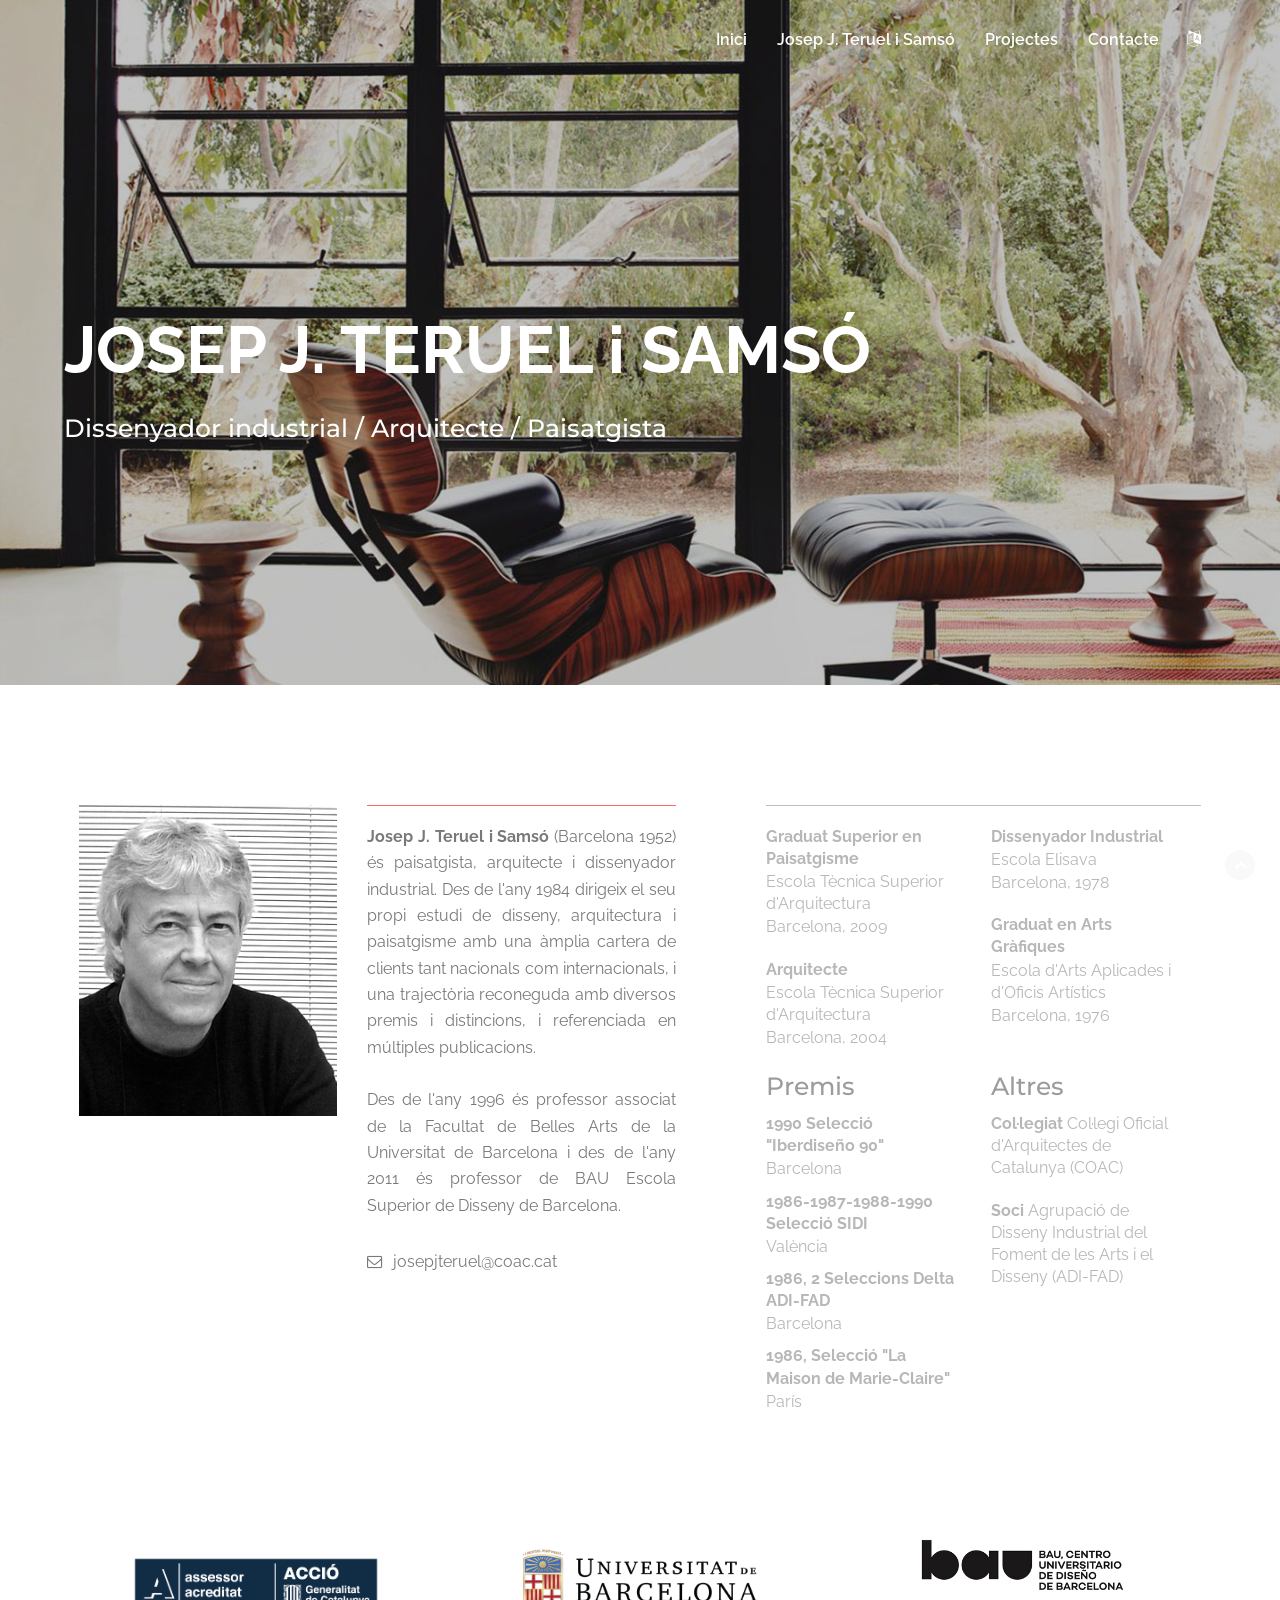
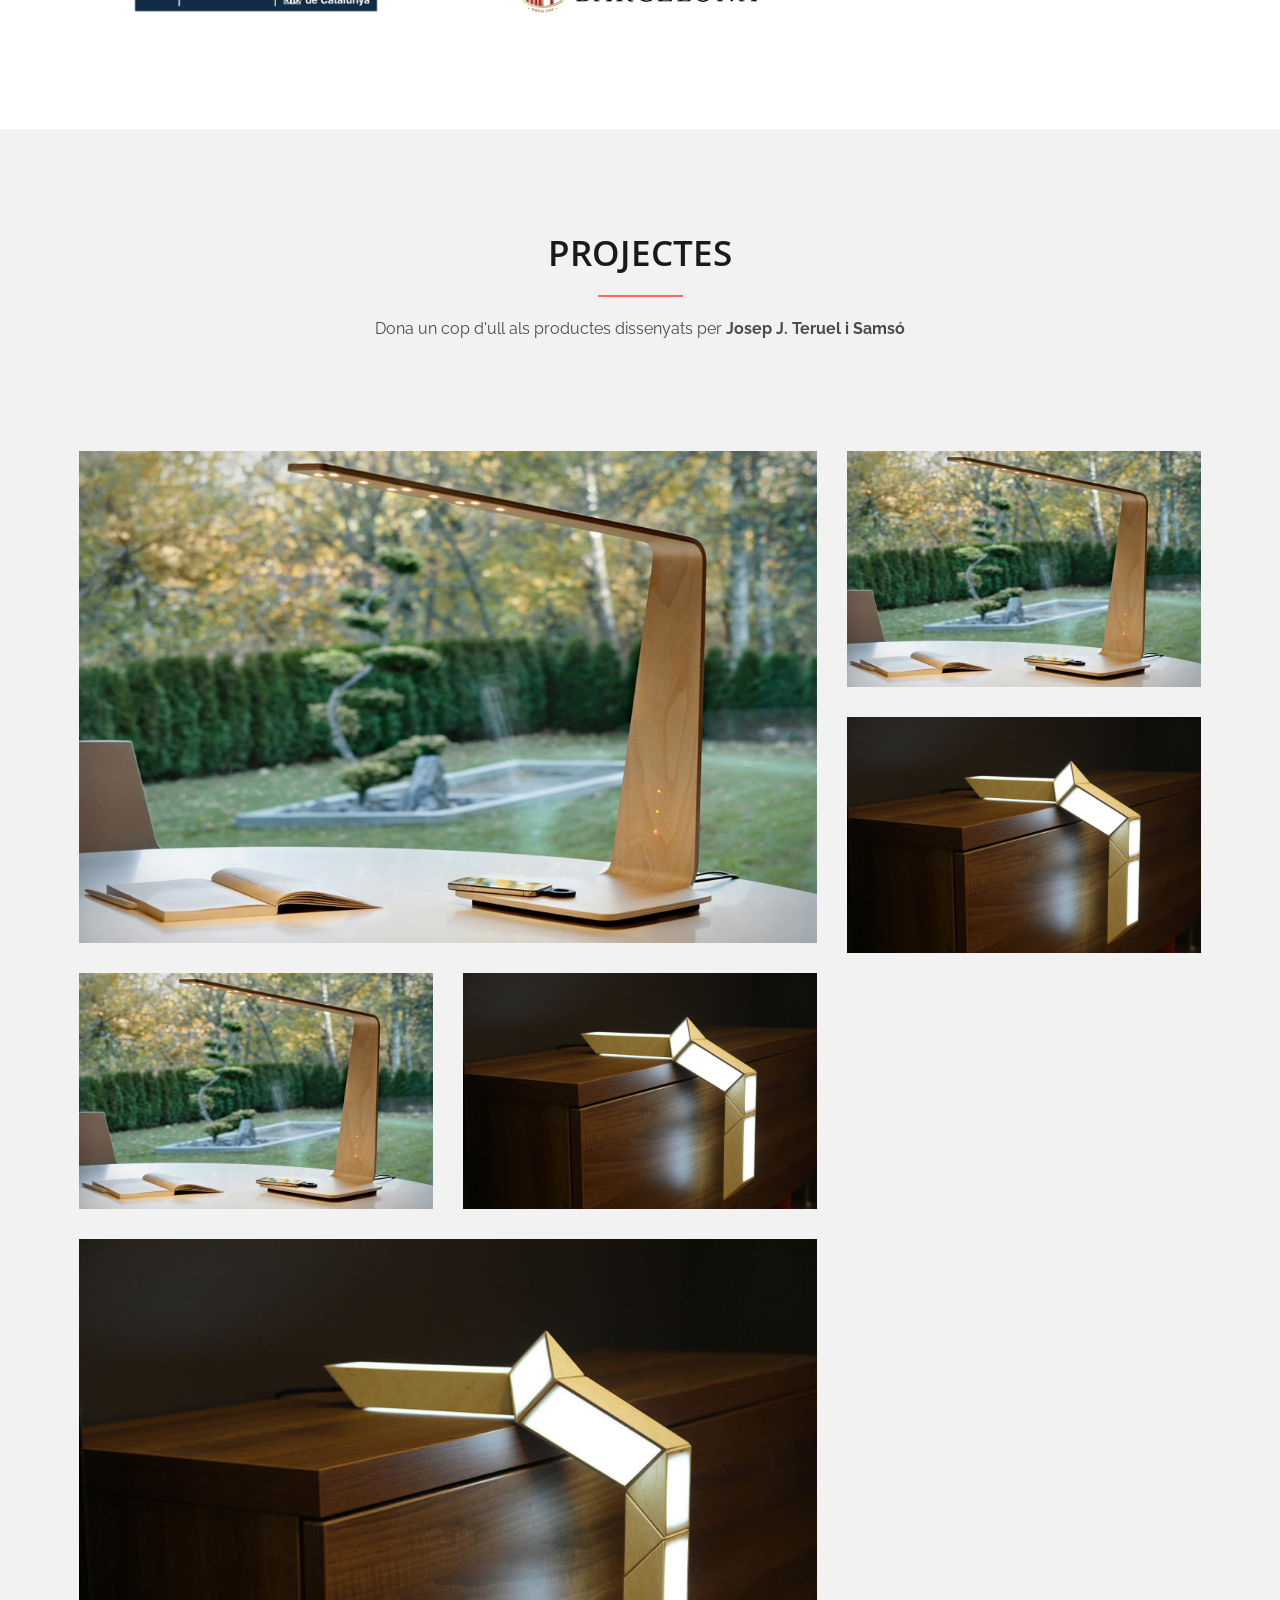
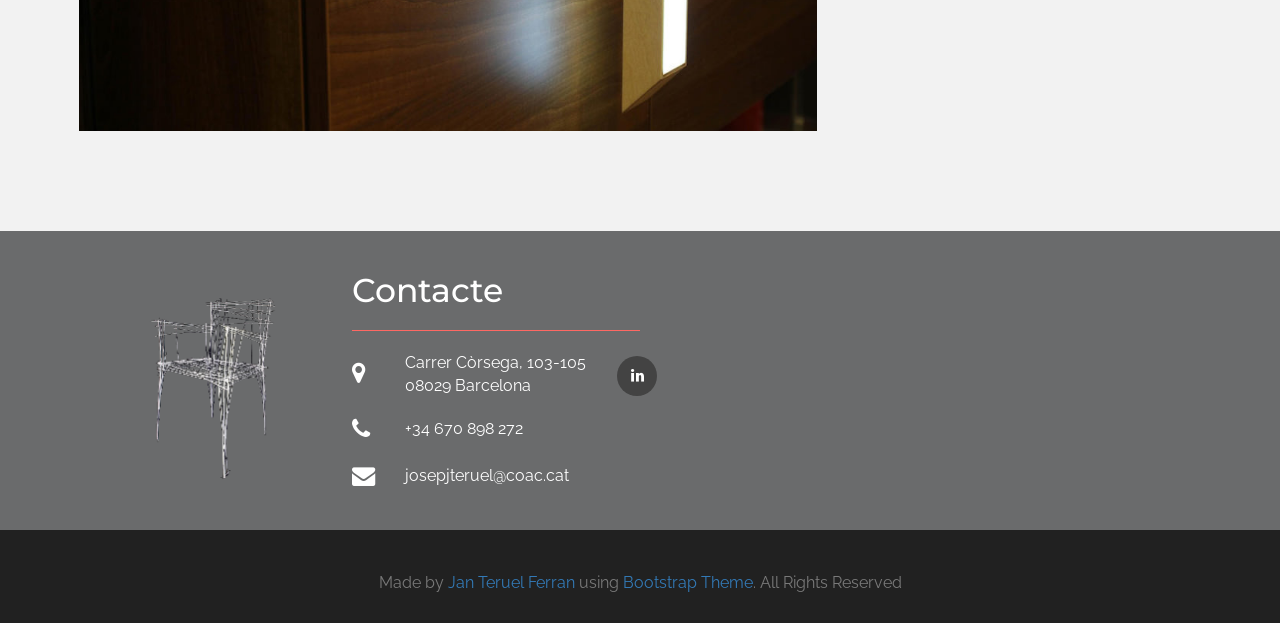
==== commit 94613271: "Adding false photos for the portfolio" ====
--- a/index.html
+++ b/index.html
@@ -256,37 +256,37 @@
                                 <div class="col-md-8">
                                     <div class="row">
                                         <div class="col-md-12">
-                                            <div class="portfolio_item">
-                                                <img src="assets/images/Portfolio/2.jpg" alt="" />
+                                            <div class="portfolio_item  portfolio_item2">
+                                                <img src="assets/images/Portfolio/woodenLamp.jpeg" alt="" />
                                                 <div class="portfolio_hover text-center">
                                                     <h6 class="text-uppercase text-white">Title</h6>
                                                     <p class=" text-white">Lorem ipsum dolor sit amet</p>
                                                     <div class="portfolio_hover_icon">
-                                                        <a href="assets/images/Portfolio/2.jpg" class="popup-img"><i class="fa fa-expand"></i></a>
+                                                        <a href="assets/images/Portfolio/woodenLamp.jpeg" class="popup-img"><i class="fa fa-expand"></i></a>
                                                     </div>
                                                 </div>
                                             </div>  
                                         </div>
                                         <div class="col-md-6 m-top-30">
                                             <div class="portfolio_item portfolio_item2">
-                                                <img src="assets/images/Portfolio/3.jpg" alt="" />
+                                                <img src="assets/images/Portfolio/woodenLamp.jpeg" alt="" />
                                                 <div class="portfolio_hover text-center">
                                                     <h6 class="text-uppercase text-white">Title</h6>
                                                     <p class=" text-white">Lorem ipsum dolor sit amet</p>
                                                     <div class="portfolio_hover_icon">
-                                                        <a href="assets/images/Portfolio/3.jpg" class="popup-img"><i class="fa fa-expand"></i></a>
+                                                        <a href="assets/images/Portfolio/woodenLamp.jpeg" class="popup-img"><i class="fa fa-expand"></i></a>
                                                     </div>
                                                 </div>
                                             </div>
                                         </div>
                                         <div class="col-md-6 m-top-30">
                                             <div class="portfolio_item portfolio_item2">
-                                                <img src="assets/images/Portfolio/5.jpg" alt="" />
+                                                <img src="assets/images/Portfolio/fatherLamp.jpg" alt="" />
                                                 <div class="portfolio_hover text-center">
                                                     <h6 class="text-uppercase text-white">Title</h6>
                                                     <p class=" text-white">Lorem ipsum dolor sit amet</p>
                                                     <div class="portfolio_hover_icon">
-                                                        <a href="assets/images/Portfolio/5.jpg" class="popup-img"><i class="fa fa-expand"></i></a>
+                                                        <a href="assets/images/Portfolio/fatherLamp.jpg" class="popup-img"><i class="fa fa-expand"></i></a>
                                                     </div>
                                                 </div>
                                             </div>
@@ -295,37 +295,37 @@
                                 </div>
 
                                 <div class="col-md-4">
-                                    <div class="portfolio_item portfolio_item3 sm-m-top-30">
-                                        <img src="assets/images/Portfolio/1.jpg" alt="" />
+                                    <div class="portfolio_item portfolio_item2 sm-m-top-30">
+                                        <img src="assets/images/Portfolio/woodenLamp.jpeg" alt="" />
                                         <div class="portfolio_hover text-center">
                                             <h6 class="text-uppercase text-white">Title</h6>
                                             <p class=" text-white">Lorem ipsum dolor sit amet</p>
                                             <div class="portfolio_hover_icon">
-                                                <a href="assets/images/Portfolio/1.jpg" class="popup-img"><i class="fa fa-expand"></i></a>
+                                                <a href="assets/images/Portfolio/woodenLamp.jpeg" class="popup-img"><i class="fa fa-expand"></i></a>
                                             </div>
                                         </div>
                                     </div>
                                 </div>
                                 <div class="col-md-4 m-top-30">
                                     <div class="portfolio_item portfolio_item2">
-                                        <img src="assets/images/Portfolio/6.jpg" alt="" />
+                                        <img src="assets/images/Portfolio/fatherLamp.jpg" alt="" />
                                         <div class="portfolio_hover text-center">
                                             <h6 class="text-uppercase text-white">Title</h6>
                                             <p class=" text-white">Lorem ipsum dolor sit amet</p>
                                             <div class="portfolio_hover_icon">
-                                                <a href="assets/images/Portfolio/6.jpg" class="popup-img"><i class="fa fa-expand"></i></a>
+                                                <a href="assets/images/Portfolio/fatherLamp.jpg" class="popup-img"><i class="fa fa-expand"></i></a>
                                             </div>
                                         </div>
                                     </div>
                                 </div>
                                 <div class="col-md-8 m-top-30">
-                                    <div class="portfolio_item">
-                                        <img src="assets/images/Portfolio/4.jpg" alt="" />
+                                    <div class="portfolio_item portfolio_item2">
+                                        <img src="assets/images/Portfolio/fatherLamp.jpg" alt="" />
                                         <div class="portfolio_hover text-center">
                                             <h6 class="text-uppercase text-white">Title</h6>
                                             <p class=" text-white">Lorem ipsum dolor sit amet</p>
                                             <div class="portfolio_hover_icon">
-                                                <a href="assets/images/Portfolio/4.jpg" class="popup-img"><i class="fa fa-expand"></i></a>
+                                                <a href="assets/images/Portfolio/fatherLamp.jpg" class="popup-img"><i class="fa fa-expand"></i></a>
                                             </div>
                                         </div>
                                     </div>
@@ -341,7 +341,7 @@
             <section id="contact" class="contact bg-mega fix">
                 <div class="container">
                     <div class="row">
-                        <div class="main_contact roomy-100 text-white">
+                        <div class="main_contact roomy-40 text-white">
                             <div class="col-md-3">
                                 <div style="min-height: 20px"></div><!-- separator 20px -->
                                 <img src="assets/images/chair.png" class="center" style="filter: invert(100%)" height="196" title="Josep J. Teruel i Samsó"/>
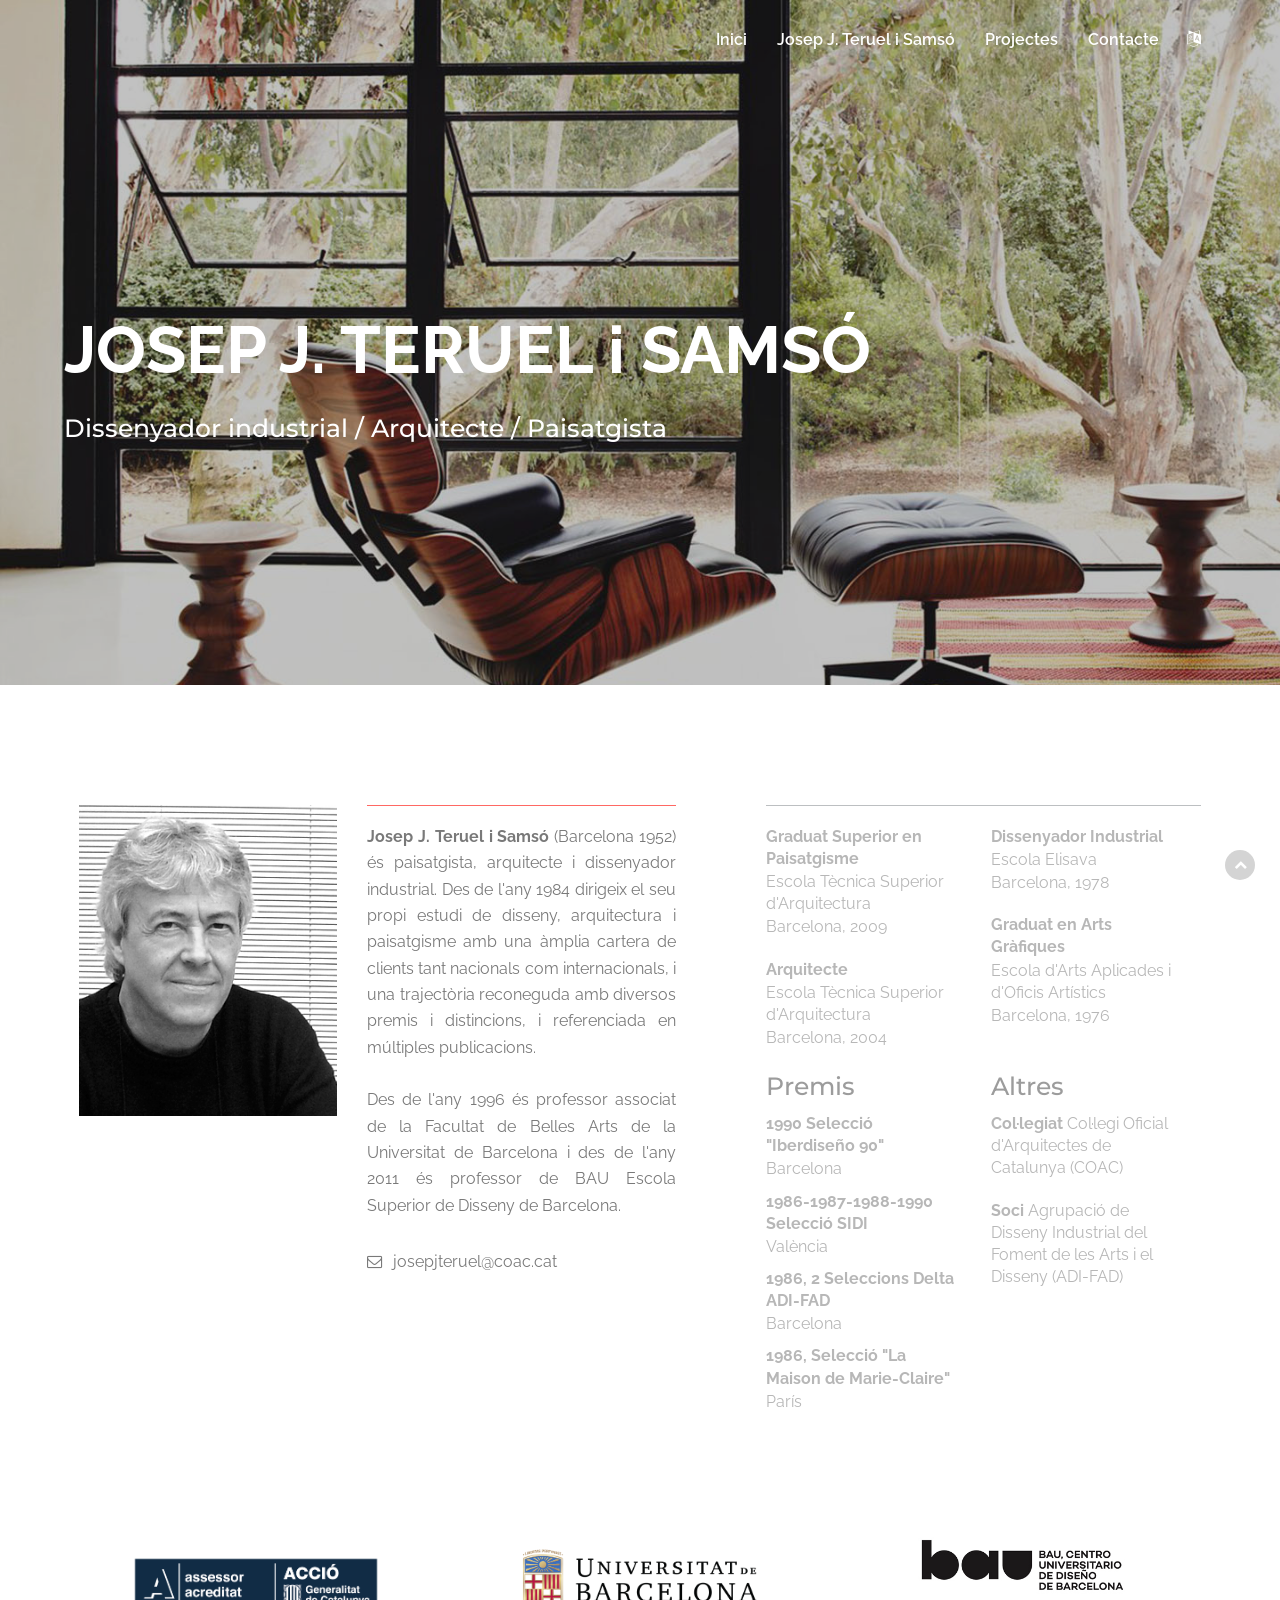
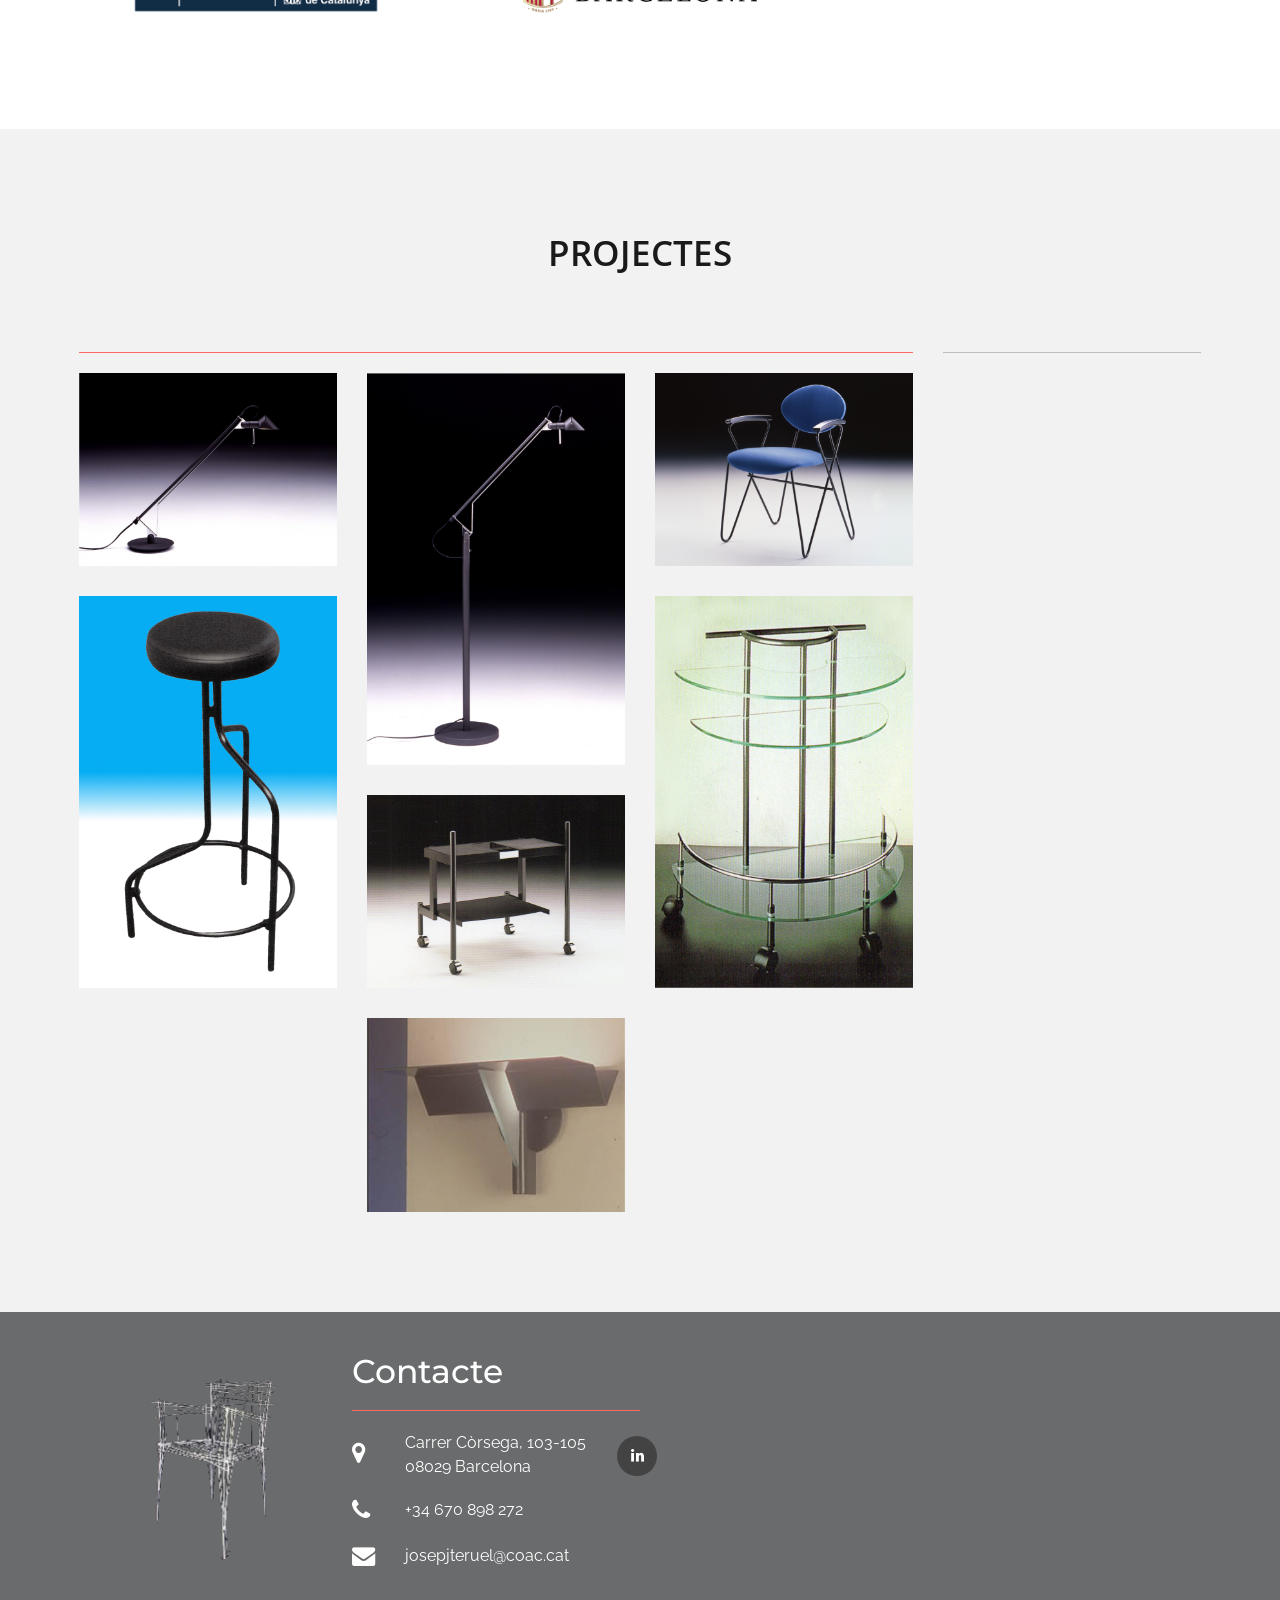
==== commit cabe5ced: "Portfolio with real images" ====
--- a/index.html
+++ b/index.html
@@ -213,27 +213,6 @@
                                     </a>
                                 </div>
                             </div>
-                            <!--<div class="col-md-2 col-sm-4 col-xs-6" style="margin-top: 37px">-->
-                                <!--<div class="cbrand_item m-bottom-10">-->
-                                    <!--<a href="https://www.arquitectes.cat/">-->
-                                        <!--<img src="assets/images/clients/coac.png" title="COAC"/>-->
-                                    <!--</a>-->
-                                <!--</div>-->
-                            <!--</div>-->
-                            <!--<div class="col-md-2 col-sm-4 col-xs-6" style="margin-top: -20px">-->
-                                <!--<div class="cbrand_item m-bottom-10">-->
-                                    <!--<a href="http://www.adifad.org/premis/es/category/adi-es/">-->
-                                        <!--<img src="assets/images/clients/adi-fad.jpg" title="ADI-FAD"/>-->
-                                    <!--</a>-->
-                                <!--</div>-->
-                            <!--</div>-->
-                            <!--<div class="col-md-2 col-sm-4 col-xs-6" style="margin-top: 47px">-->
-                                <!--<div class="cbrand_item m-bottom-10">-->
-                                    <!--<a href="http://www.lineastc.es/new/index.asp">-->
-                                        <!--<img src="assets/images/clients/blauet.jpg" title="Blauet"/>-->
-                                    <!--</a>-->
-                                <!--</div>-->
-                            <!--</div>-->
                         </div>
                     </div><!-- End off row -->
                 </div><!--End off container -->
@@ -245,90 +224,98 @@
                     <div class="row">
                         <div class="main_portfolio roomy-100">
                             <div class="col-md-8 col-md-offset-2">
-                                <div class="head_title text-center">
+                                <div class="head_title text-center" style="padding-bottom: 3rem">
                                     <h2 class="trn" style="text-transform: uppercase;">Portfolio</h2>
-                                    <div class="separator_auto"></div>
-                                    <p><span class="trn">Products description</span><strong>Josep J. Teruel i Samsó</strong></p>
+                                    <!--<div class="separator_auto"></div>-->
+                                    <!--<p><span class="trn">Products description</span><strong>Josep J. Teruel i Samsó</strong></p>-->
                                 </div>
                             </div>
 
                             <div class="portfolio_content">
-                                <div class="col-md-8">
-                                    <div class="row">
-                                        <div class="col-md-12">
-                                            <div class="portfolio_item  portfolio_item2">
-                                                <img src="assets/images/Portfolio/woodenLamp.jpeg" alt="" />
-                                                <div class="portfolio_hover text-center">
-                                                    <h6 class="text-uppercase text-white">Title</h6>
-                                                    <p class=" text-white">Lorem ipsum dolor sit amet</p>
-                                                    <div class="portfolio_hover_icon">
-                                                        <a href="assets/images/Portfolio/woodenLamp.jpeg" class="popup-img"><i class="fa fa-expand"></i></a>
-                                                    </div>
-                                                </div>
-                                            </div>  
-                                        </div>
-                                        <div class="col-md-6 m-top-30">
-                                            <div class="portfolio_item portfolio_item2">
-                                                <img src="assets/images/Portfolio/woodenLamp.jpeg" alt="" />
-                                                <div class="portfolio_hover text-center">
-                                                    <h6 class="text-uppercase text-white">Title</h6>
-                                                    <p class=" text-white">Lorem ipsum dolor sit amet</p>
-                                                    <div class="portfolio_hover_icon">
-                                                        <a href="assets/images/Portfolio/woodenLamp.jpeg" class="popup-img"><i class="fa fa-expand"></i></a>
-                                                    </div>
-                                                </div>
-                                            </div>
-                                        </div>
-                                        <div class="col-md-6 m-top-30">
-                                            <div class="portfolio_item portfolio_item2">
-                                                <img src="assets/images/Portfolio/fatherLamp.jpg" alt="" />
-                                                <div class="portfolio_hover text-center">
-                                                    <h6 class="text-uppercase text-white">Title</h6>
-                                                    <p class=" text-white">Lorem ipsum dolor sit amet</p>
-                                                    <div class="portfolio_hover_icon">
-                                                        <a href="assets/images/Portfolio/fatherLamp.jpg" class="popup-img"><i class="fa fa-expand"></i></a>
-                                                    </div>
-                                                </div>
-                                            </div>
-                                        </div>
-                                    </div>
-                                </div>
-
-                                <div class="col-md-4">
-                                    <div class="portfolio_item portfolio_item2 sm-m-top-30">
-                                        <img src="assets/images/Portfolio/woodenLamp.jpeg" alt="" />
-                                        <div class="portfolio_hover text-center">
-                                            <h6 class="text-uppercase text-white">Title</h6>
-                                            <p class=" text-white">Lorem ipsum dolor sit amet</p>
-                                            <div class="portfolio_hover_icon">
-                                                <a href="assets/images/Portfolio/woodenLamp.jpeg" class="popup-img"><i class="fa fa-expand"></i></a>
-                                            </div>
-                                        </div>
-                                    </div>
-                                </div>
-                                <div class="col-md-4 m-top-30">
+                                <div class="col-md-9">
+                                    <div class="separator_large" style="background: #ff6863"></div>
+                                </div>
+                                <div class="col-md-3">
+                                    <div class="separator_large"></div>
+                                </div>
+                                <div class="col-md-3">
                                     <div class="portfolio_item portfolio_item2">
-                                        <img src="assets/images/Portfolio/fatherLamp.jpg" alt="" />
-                                        <div class="portfolio_hover text-center">
-                                            <h6 class="text-uppercase text-white">Title</h6>
-                                            <p class=" text-white">Lorem ipsum dolor sit amet</p>
-                                            <div class="portfolio_hover_icon">
-                                                <a href="assets/images/Portfolio/fatherLamp.jpg" class="popup-img"><i class="fa fa-expand"></i></a>
-                                            </div>
-                                        </div>
-                                    </div>
-                                </div>
-                                <div class="col-md-8 m-top-30">
+                                        <img src="assets/images/Portfolio/Aventura_LlumTaula_Blauet_retall.jpg" alt="" />
+                                        <div class="portfolio_hover text-center">
+                                            <h6 class="text-uppercase text-white"><strong>Llum de taula AVENTURA</strong></h6>
+                                            <p class=" text-white">Blauet</p>
+                                            <div class="portfolio_hover_icon">
+                                                <a href="assets/images/Portfolio/Aventura_LlumTaula_Blauet_retall.jpg" class="popup-img"><i class="fa fa-expand"></i></a>
+                                            </div>
+                                        </div>
+                                    </div>
+                                    <div class="portfolio_item portfolio_item3 m-top-30">
+                                        <img src="assets/images/Portfolio/Club_Sellex_retall_pintat.jpg" alt="" />
+                                        <div class="portfolio_hover text-center">
+                                            <h6 class="text-uppercase text-white"><strong>Tamburet Club Sellex</strong></h6>
+                                            <p class=" text-white">Club Sellex</p>
+                                            <div class="portfolio_hover_icon">
+                                                <a href="assets/images/Portfolio/Club_Sellex_retall_pintat.jpg" class="popup-img"><i class="fa fa-expand"></i></a>
+                                            </div>
+                                        </div>
+                                    </div>
+                                </div>
+                                <div class="col-md-3">
+                                    <div class="portfolio_item portfolio_item3">
+                                        <img src="assets/images/Portfolio/Aventura_LlumTreball_Blauet_retall.jpg" alt="" />
+                                        <div class="portfolio_hover text-center">
+                                            <h6 class="text-uppercase text-white"><strong>Llum de treball AVENTURA</strong></h6>
+                                            <p class=" text-white">Blauet</p>
+                                            <div class="portfolio_hover_icon">
+                                                <a href="assets/images/Portfolio/Aventura_LlumTreball_Blauet_retall.jpg" class="popup-img"><i class="fa fa-expand"></i></a>
+                                            </div>
+                                        </div>
+                                    </div>
+                                    <div class="portfolio_item portfolio_item2 m-top-30">
+                                        <img src="assets/images/Portfolio/Aries_Enea_retall.jpg" alt="" />
+                                        <div class="portfolio_hover text-center">
+                                            <h6 class="text-uppercase text-white"><strong>Moble Aries</strong></h6>
+                                            <p class=" text-white">Enea</p>
+                                            <div class="portfolio_hover_icon">
+                                                <a href="assets/images/Portfolio/Aries_Enea_retall.jpg" class="popup-img"><i class="fa fa-expand"></i></a>
+                                            </div>
+                                        </div>
+                                    </div>
+                                    <div class="portfolio_item portfolio_item2 m-top-30">
+                                        <img src="assets/images/Portfolio/Diagonal_Blauet_retall.jpg" alt="" />
+                                        <div class="portfolio_hover text-center">
+                                            <h6 class="text-uppercase text-white"><strong>Llum Diagonal</strong></h6>
+                                            <p class=" text-white">Blauet</p>
+                                            <div class="portfolio_hover_icon">
+                                                <a href="assets/images/Portfolio/Diagonal_Blauet_retall.jpg" class="popup-img"><i class="fa fa-expand"></i></a>
+                                            </div>
+                                        </div>
+                                    </div>
+                                </div>
+                                <div class="col-md-3">
                                     <div class="portfolio_item portfolio_item2">
-                                        <img src="assets/images/Portfolio/fatherLamp.jpg" alt="" />
-                                        <div class="portfolio_hover text-center">
-                                            <h6 class="text-uppercase text-white">Title</h6>
-                                            <p class=" text-white">Lorem ipsum dolor sit amet</p>
-                                            <div class="portfolio_hover_icon">
-                                                <a href="assets/images/Portfolio/fatherLamp.jpg" class="popup-img"><i class="fa fa-expand"></i></a>
-                                            </div>
-                                        </div>
-                                    </div>
+                                        <img src="assets/images/Portfolio/Traviesa_Concepta_retall.jpg" alt="" />
+                                        <div class="portfolio_hover text-center">
+                                            <h6 class="text-uppercase text-white"><strong>Cadira Traviesa</strong></h6>
+                                            <p class=" text-white">Concepta</p>
+                                            <div class="portfolio_hover_icon">
+                                                <a href="assets/images/Portfolio/Traviesa_Concepta_retall.jpg" class="popup-img"><i class="fa fa-expand"></i></a>
+                                            </div>
+                                        </div>
+                                    </div>
+                                    <div class="portfolio_item portfolio_item3 m-top-30">
+                                        <img src="assets/images/Portfolio/Hemicicle_Sellex_retall.jpg" alt="" />
+                                        <div class="portfolio_hover text-center">
+                                            <h6 class="text-uppercase text-white"><strong>Moble Hemicicle</strong></h6>
+                                            <p class=" text-white">Club Sellex</p>
+                                            <div class="portfolio_hover_icon">
+                                                <a href="assets/images/Portfolio/Hemicicle_Sellex_retall.jpg" class="popup-img"><i class="fa fa-expand"></i></a>
+                                            </div>
+                                        </div>
+                                    </div>
+                                </div>
+                                <div class="col-md-3">
+
                                 </div>
                             </div>
 
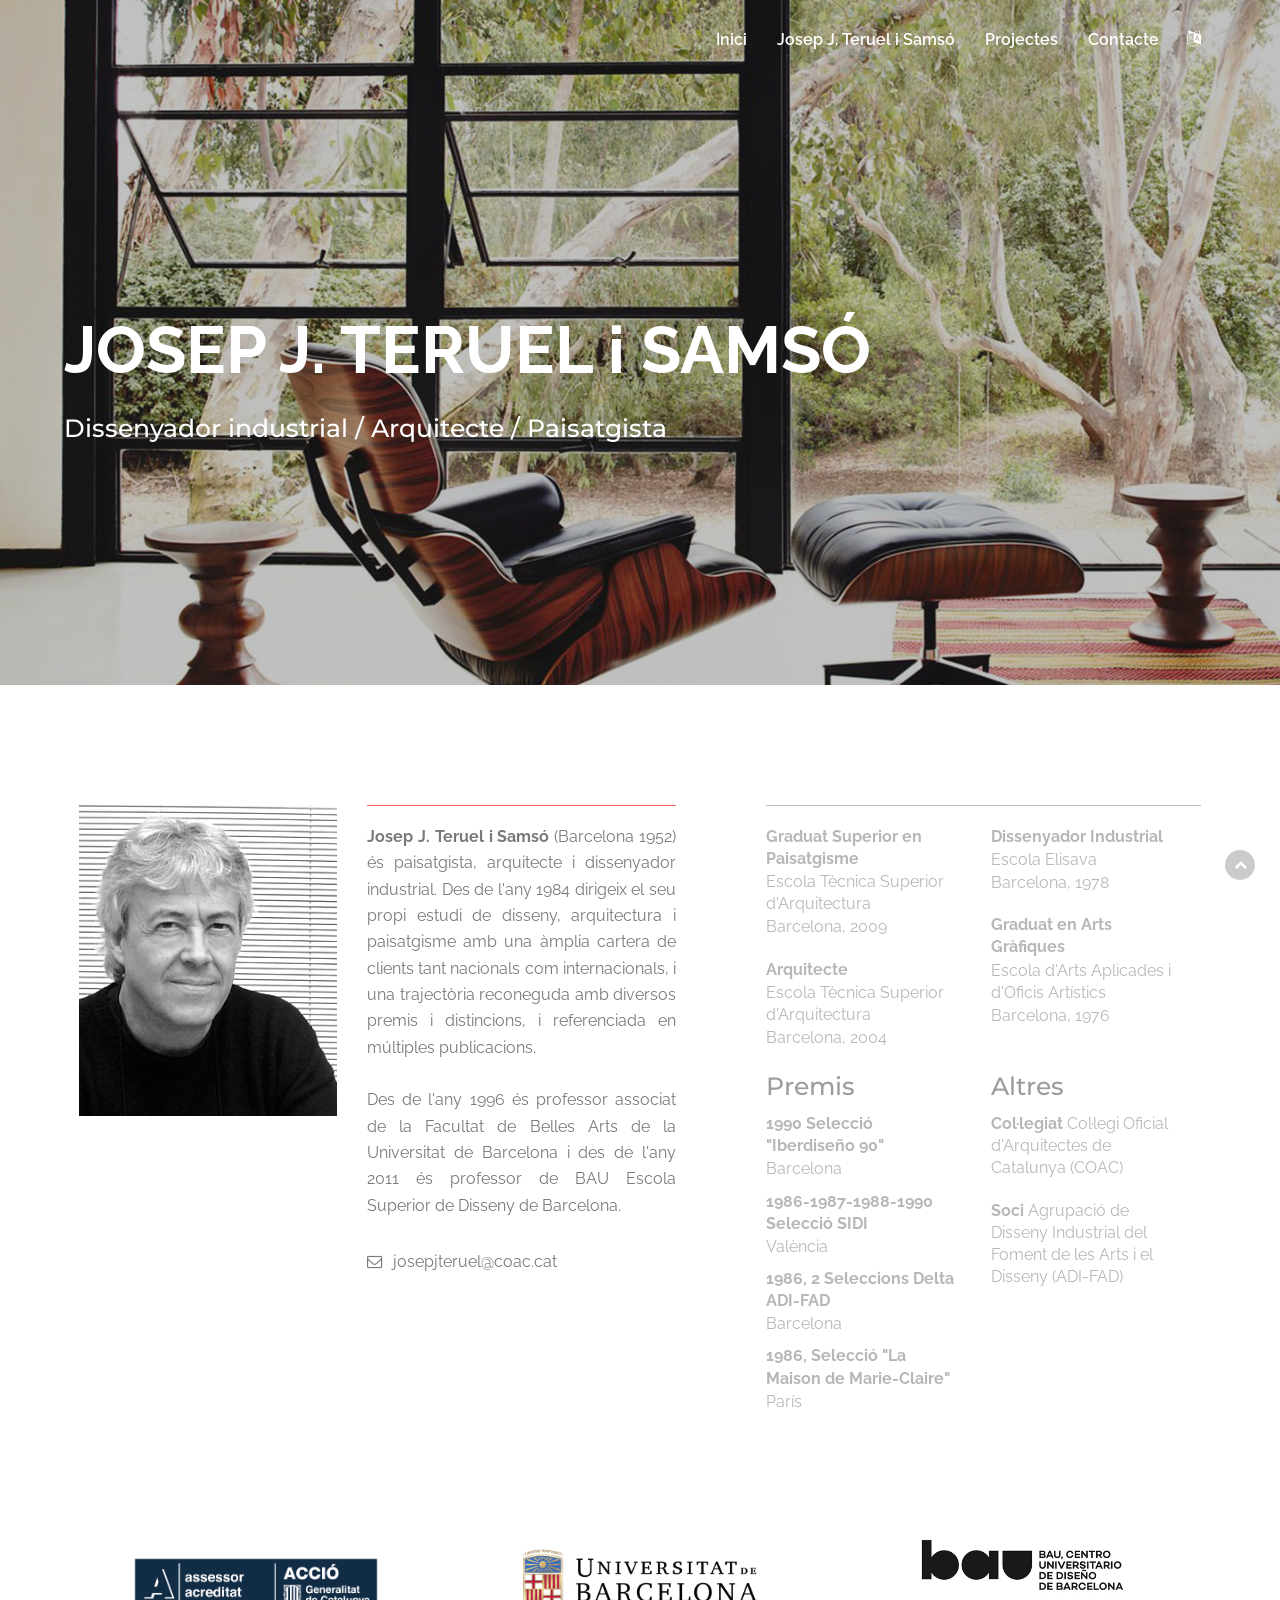
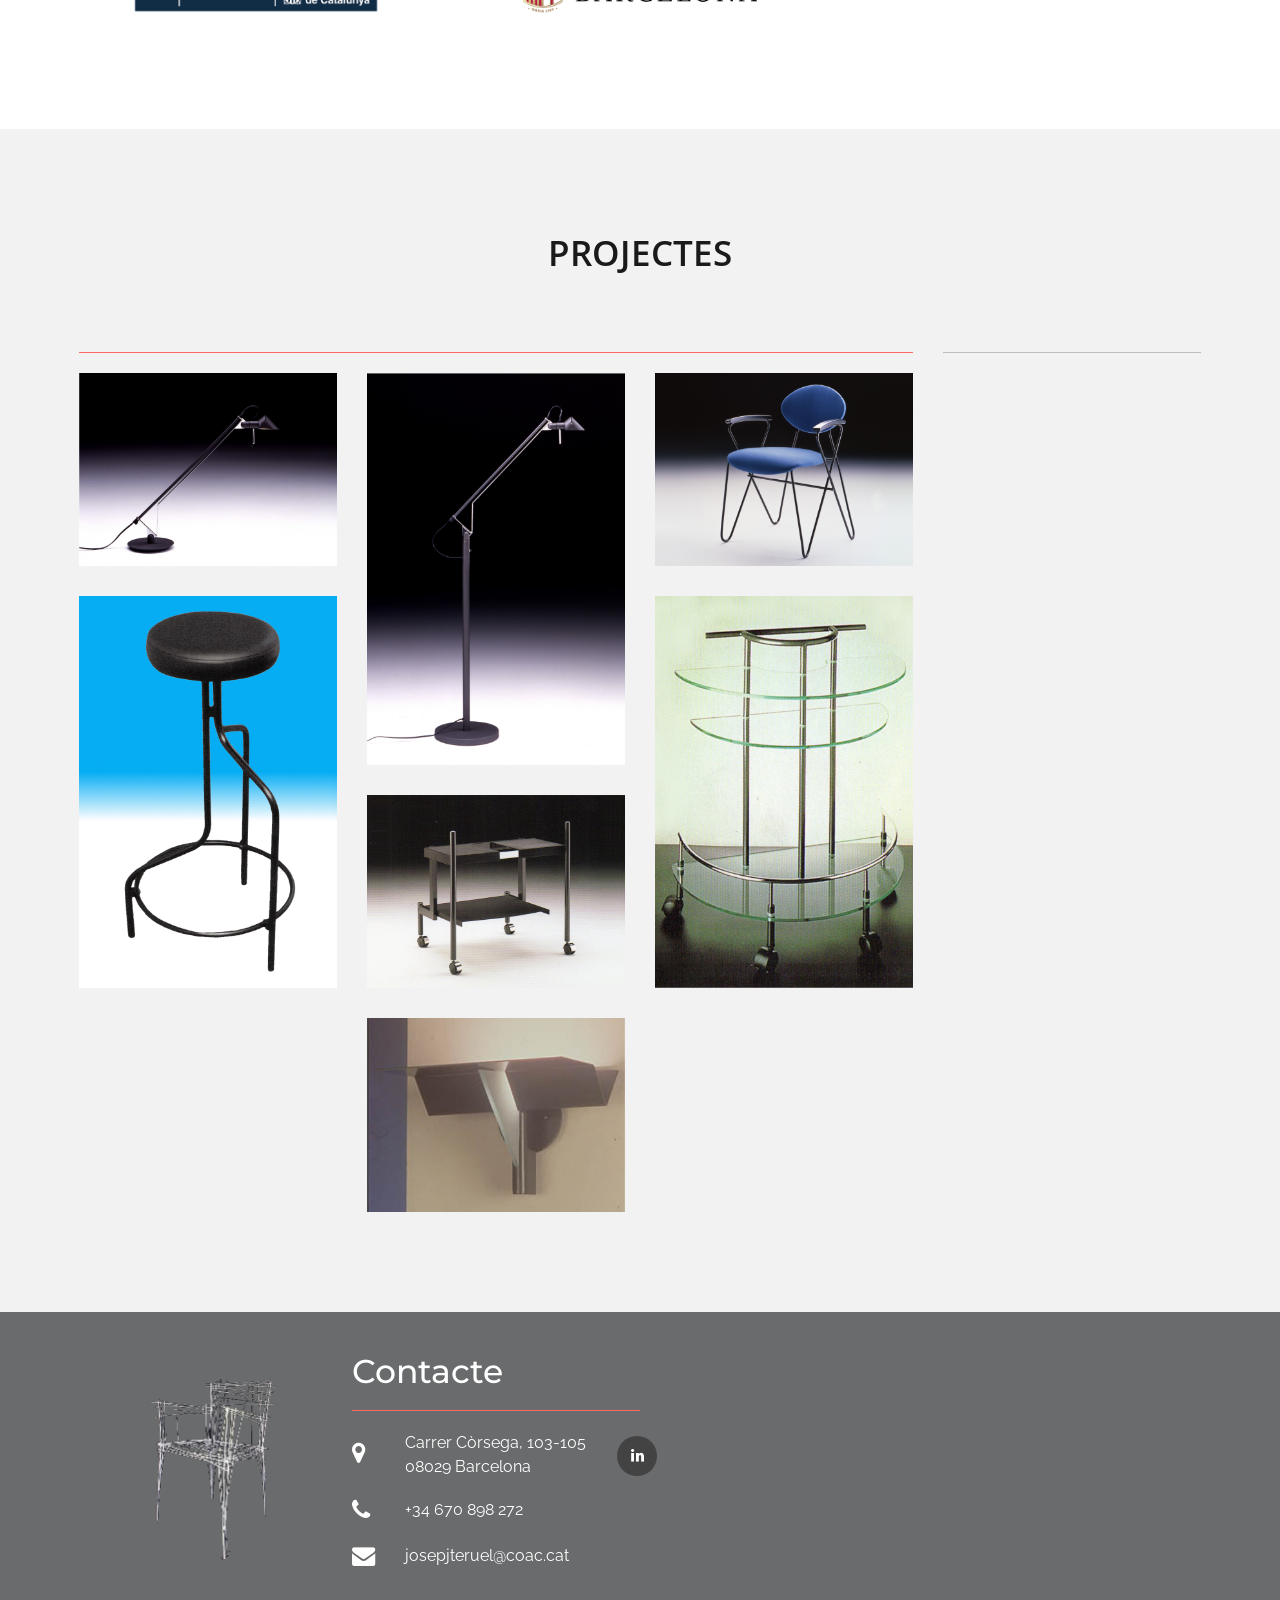
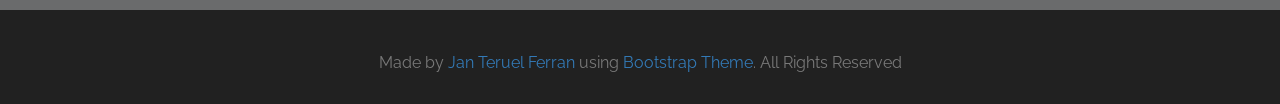
==== commit 495e6929: "Portfolio with real images" ====
--- a/index.html
+++ b/index.html
@@ -226,8 +226,6 @@
                             <div class="col-md-8 col-md-offset-2">
                                 <div class="head_title text-center" style="padding-bottom: 3rem">
                                     <h2 class="trn" style="text-transform: uppercase;">Portfolio</h2>
-                                    <!--<div class="separator_auto"></div>-->
-                                    <!--<p><span class="trn">Products description</span><strong>Josep J. Teruel i Samsó</strong></p>-->
                                 </div>
                             </div>
 
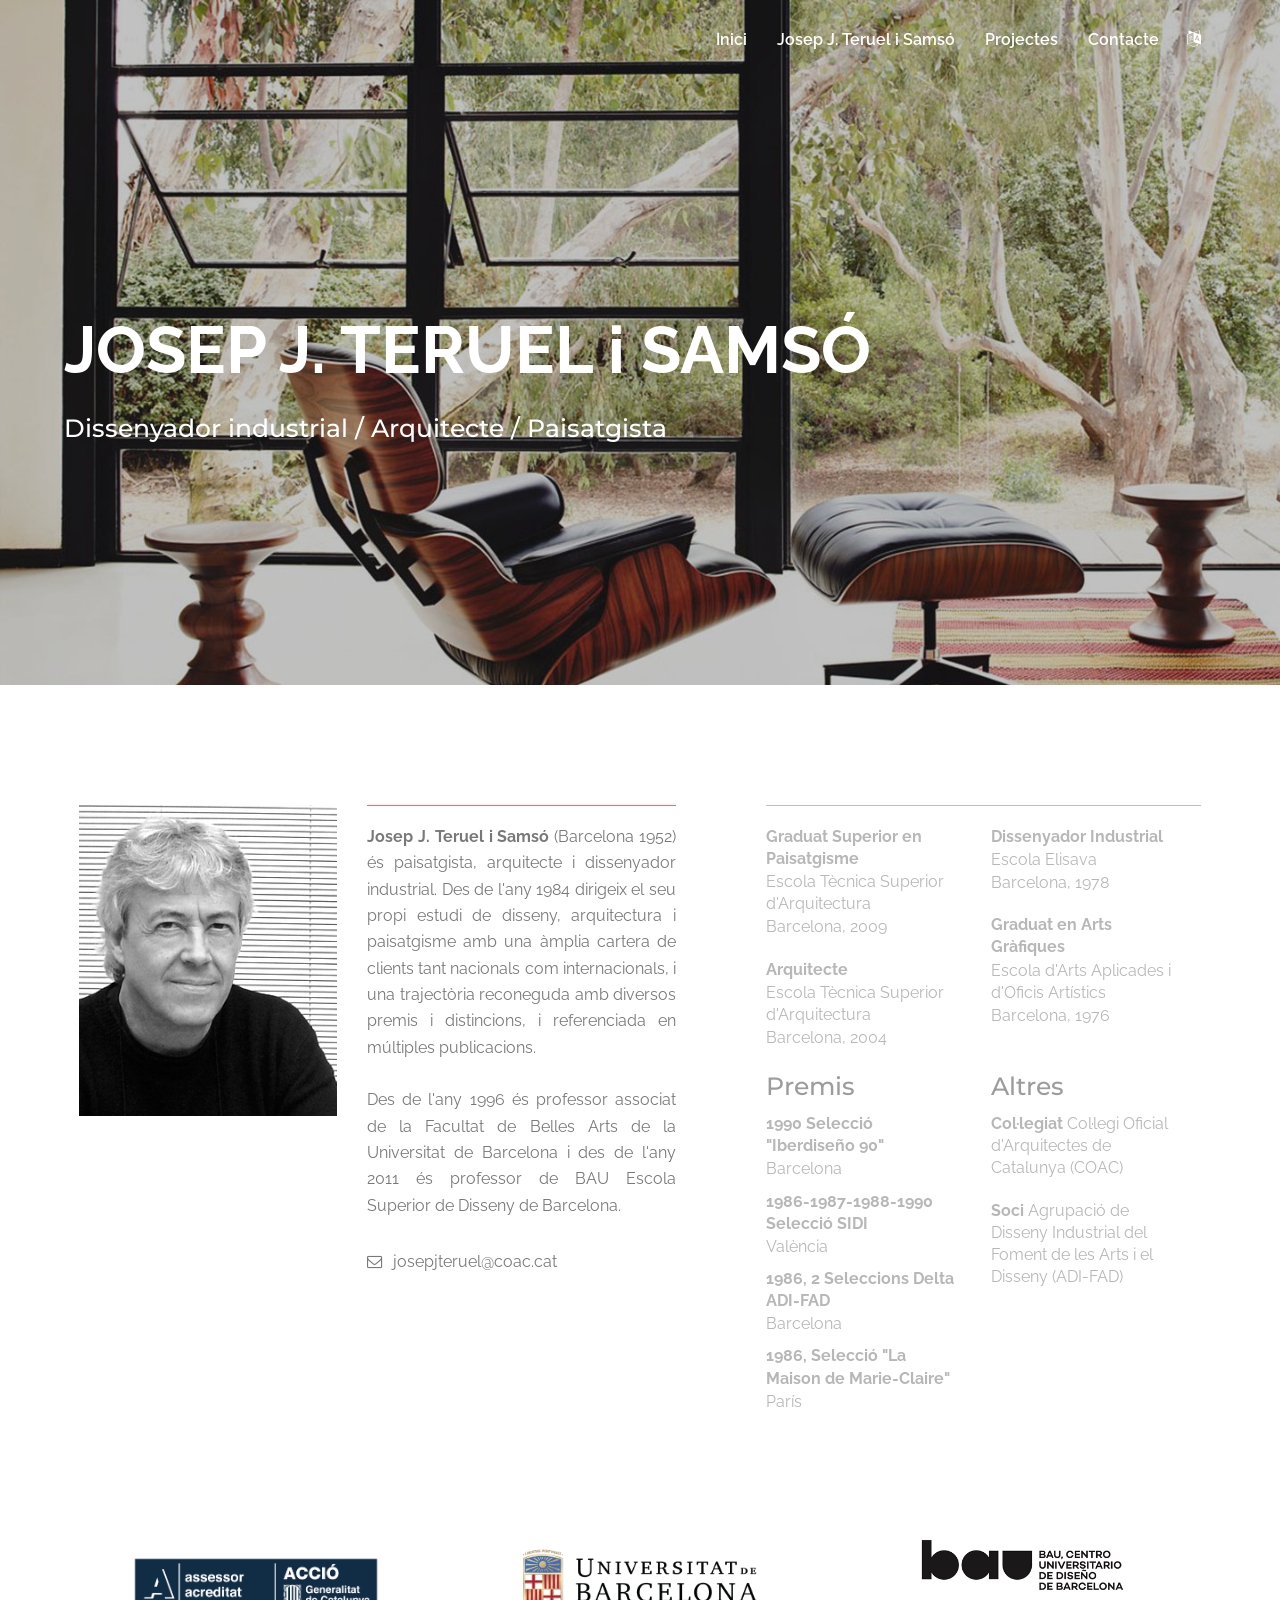
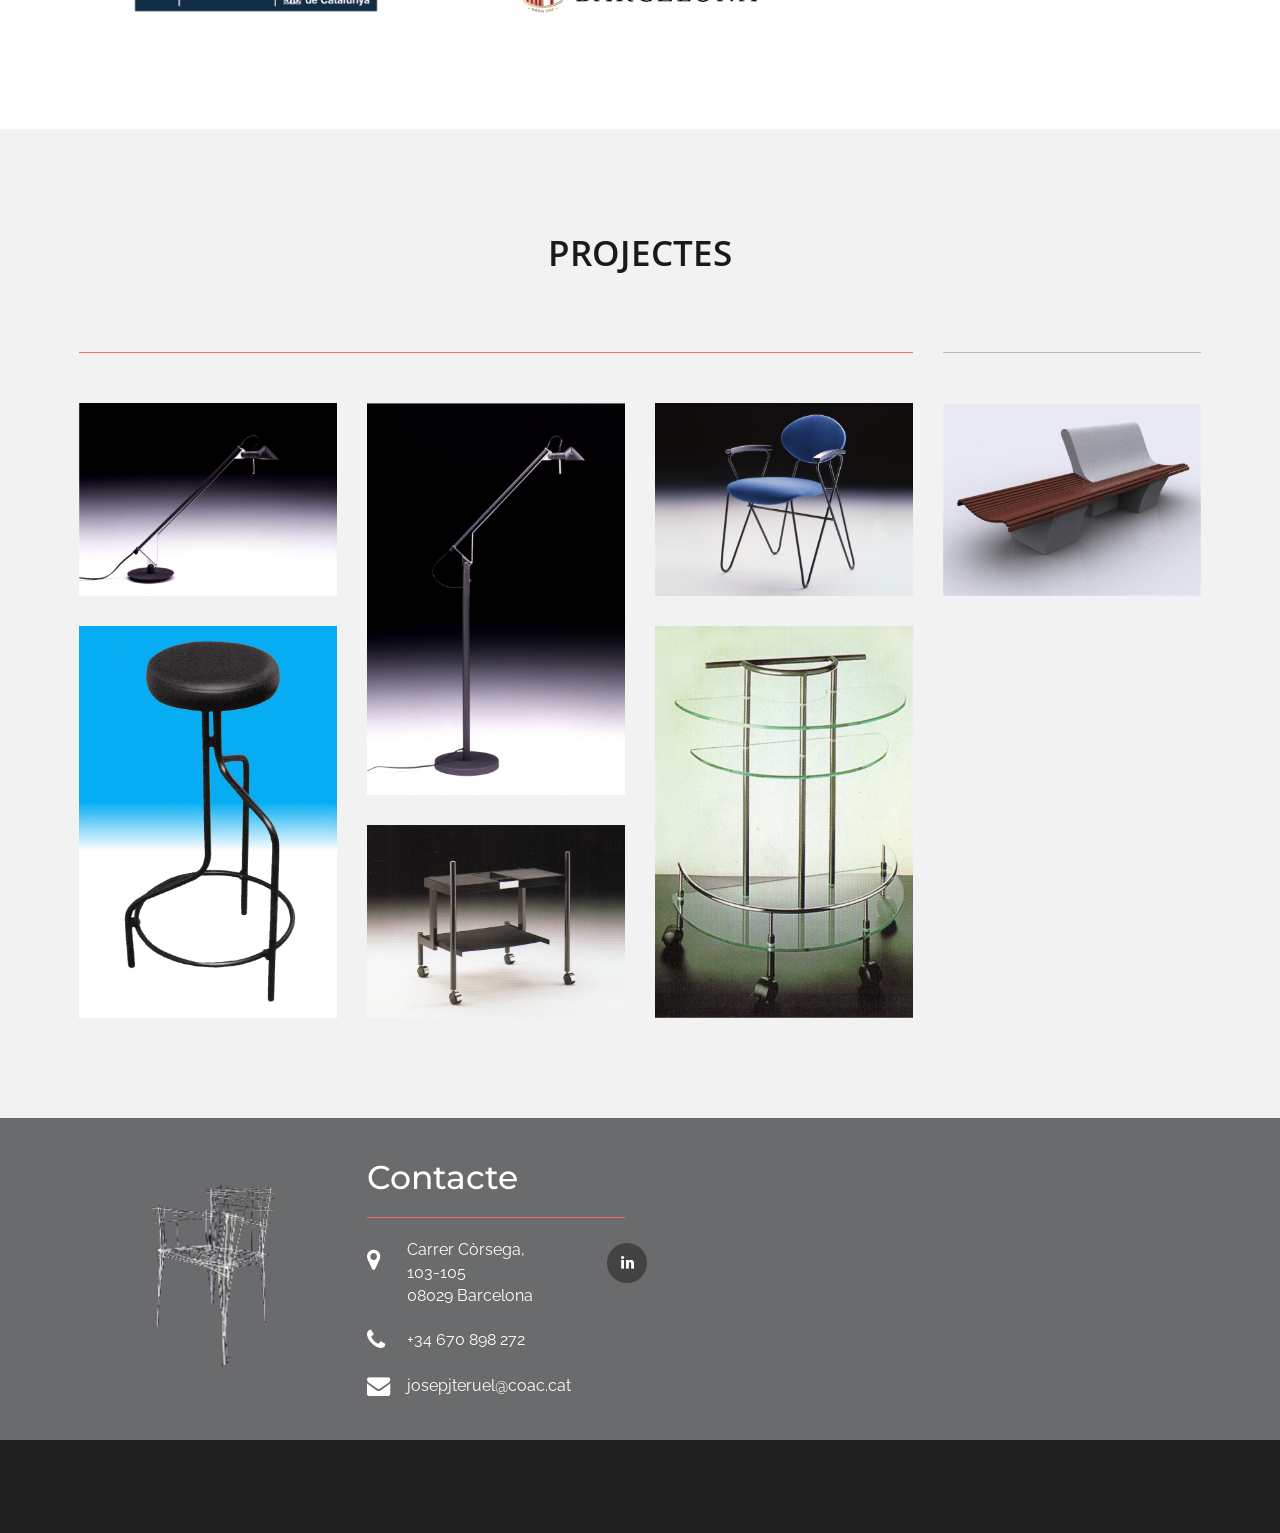
==== commit 1e45b669: "Portfolio with real images" ====
--- a/index.html
+++ b/index.html
@@ -54,7 +54,7 @@
                         <ul>
                             <li class="dropdown">
                                 <a class="dropdown-toggle" data-toggle="dropdown">
-                                    <i class="fa fa-language" style="font-size: 16px"></i>
+                                    <i class="fa fa-language hover-navbar" style="font-size: 16px"></i>
                                 </a>
                                 <ul class="dropdown-menu cart-list">
                                     <li id="cat"><h6><a>Català</a></h6></li>
@@ -237,10 +237,10 @@
                                     <div class="separator_large"></div>
                                 </div>
                                 <div class="col-md-3">
-                                    <div class="portfolio_item portfolio_item2">
+                                    <div class="portfolio_item portfolio_item2 m-top-30">
                                         <img src="assets/images/Portfolio/Aventura_LlumTaula_Blauet_retall.jpg" alt="" />
                                         <div class="portfolio_hover text-center">
-                                            <h6 class="text-uppercase text-white"><strong>Llum de taula AVENTURA</strong></h6>
+                                            <h6 class="text-uppercase text-white strong trn">Aventura Taula</h6>
                                             <p class=" text-white">Blauet</p>
                                             <div class="portfolio_hover_icon">
                                                 <a href="assets/images/Portfolio/Aventura_LlumTaula_Blauet_retall.jpg" class="popup-img"><i class="fa fa-expand"></i></a>
@@ -250,7 +250,7 @@
                                     <div class="portfolio_item portfolio_item3 m-top-30">
                                         <img src="assets/images/Portfolio/Club_Sellex_retall_pintat.jpg" alt="" />
                                         <div class="portfolio_hover text-center">
-                                            <h6 class="text-uppercase text-white"><strong>Tamburet Club Sellex</strong></h6>
+                                            <h6 class="text-uppercase text-white strong trn">Tamburet Sellex</h6>
                                             <p class=" text-white">Club Sellex</p>
                                             <div class="portfolio_hover_icon">
                                                 <a href="assets/images/Portfolio/Club_Sellex_retall_pintat.jpg" class="popup-img"><i class="fa fa-expand"></i></a>
@@ -259,10 +259,10 @@
                                     </div>
                                 </div>
                                 <div class="col-md-3">
-                                    <div class="portfolio_item portfolio_item3">
+                                    <div class="portfolio_item portfolio_item3 m-top-30">
                                         <img src="assets/images/Portfolio/Aventura_LlumTreball_Blauet_retall.jpg" alt="" />
                                         <div class="portfolio_hover text-center">
-                                            <h6 class="text-uppercase text-white"><strong>Llum de treball AVENTURA</strong></h6>
+                                            <h6 class="text-uppercase text-white strong trn">Aventura Treball</h6>
                                             <p class=" text-white">Blauet</p>
                                             <div class="portfolio_hover_icon">
                                                 <a href="assets/images/Portfolio/Aventura_LlumTreball_Blauet_retall.jpg" class="popup-img"><i class="fa fa-expand"></i></a>
@@ -272,29 +272,29 @@
                                     <div class="portfolio_item portfolio_item2 m-top-30">
                                         <img src="assets/images/Portfolio/Aries_Enea_retall.jpg" alt="" />
                                         <div class="portfolio_hover text-center">
-                                            <h6 class="text-uppercase text-white"><strong>Moble Aries</strong></h6>
+                                            <h6 class="text-uppercase text-white strong trn">Moble Aries</h6>
                                             <p class=" text-white">Enea</p>
                                             <div class="portfolio_hover_icon">
                                                 <a href="assets/images/Portfolio/Aries_Enea_retall.jpg" class="popup-img"><i class="fa fa-expand"></i></a>
                                             </div>
                                         </div>
                                     </div>
+                                    <!--<div class="portfolio_item portfolio_item2 m-top-30">-->
+                                        <!--<img src="assets/images/Portfolio/Diagonal_Blauet_retall.jpg" alt="" />-->
+                                        <!--<div class="portfolio_hover text-center">-->
+                                            <!--<h6 class="text-uppercase text-white strong trn">Diagonal</h6>-->
+                                            <!--<p class=" text-white">Blauet</p>-->
+                                            <!--<div class="portfolio_hover_icon">-->
+                                                <!--<a href="assets/images/Portfolio/Diagonal_Blauet_retall.jpg" class="popup-img"><i class="fa fa-expand"></i></a>-->
+                                            <!--</div>-->
+                                        <!--</div>-->
+                                    <!--</div>-->
+                                </div>
+                                <div class="col-md-3">
                                     <div class="portfolio_item portfolio_item2 m-top-30">
-                                        <img src="assets/images/Portfolio/Diagonal_Blauet_retall.jpg" alt="" />
-                                        <div class="portfolio_hover text-center">
-                                            <h6 class="text-uppercase text-white"><strong>Llum Diagonal</strong></h6>
-                                            <p class=" text-white">Blauet</p>
-                                            <div class="portfolio_hover_icon">
-                                                <a href="assets/images/Portfolio/Diagonal_Blauet_retall.jpg" class="popup-img"><i class="fa fa-expand"></i></a>
-                                            </div>
-                                        </div>
-                                    </div>
-                                </div>
-                                <div class="col-md-3">
-                                    <div class="portfolio_item portfolio_item2">
                                         <img src="assets/images/Portfolio/Traviesa_Concepta_retall.jpg" alt="" />
                                         <div class="portfolio_hover text-center">
-                                            <h6 class="text-uppercase text-white"><strong>Cadira Traviesa</strong></h6>
+                                            <h6 class="text-uppercase text-white strong trn">Cadira Traviesa</h6>
                                             <p class=" text-white">Concepta</p>
                                             <div class="portfolio_hover_icon">
                                                 <a href="assets/images/Portfolio/Traviesa_Concepta_retall.jpg" class="popup-img"><i class="fa fa-expand"></i></a>
@@ -304,7 +304,7 @@
                                     <div class="portfolio_item portfolio_item3 m-top-30">
                                         <img src="assets/images/Portfolio/Hemicicle_Sellex_retall.jpg" alt="" />
                                         <div class="portfolio_hover text-center">
-                                            <h6 class="text-uppercase text-white"><strong>Moble Hemicicle</strong></h6>
+                                            <h6 class="text-uppercase text-white strong trn">Moble Hemicicle</h6>
                                             <p class=" text-white">Club Sellex</p>
                                             <div class="portfolio_hover_icon">
                                                 <a href="assets/images/Portfolio/Hemicicle_Sellex_retall.jpg" class="popup-img"><i class="fa fa-expand"></i></a>
@@ -313,7 +313,16 @@
                                     </div>
                                 </div>
                                 <div class="col-md-3">
-
+                                    <div class="portfolio_item portfolio_item2 m-top-30">
+                                        <img src="assets/images/Portfolio/kioto-retall.jpg" alt="" />
+                                        <div class="portfolio_hover text-center">
+                                            <h6 class="text-uppercase text-white strong trn">Banc Kioto</h6>
+                                            <p class=" text-white">Manufacturas Mago</p>
+                                            <div class="portfolio_hover_icon">
+                                                <a href="assets/images/Portfolio/kioto-retall.jpg" class="popup-img"><i class="fa fa-expand"></i></a>
+                                            </div>
+                                        </div>
+                                    </div>
                                 </div>
                             </div>
 
@@ -332,55 +341,51 @@
                                 <img src="assets/images/chair.png" class="center" style="filter: invert(100%)" height="196" title="Josep J. Teruel i Samsó"/>
                             </div>
                             <div class="col-md-3">
-                                <div class="rage_widget">
-                                    <div class="row">
-                                        <div class="widget_head">
-                                            <h3 class="text-white trn">Contact</h3>
-                                            <div class="separator_large" style="background: #ff6863"></div>
-                                        </div>
-                                    </div>
-                                    <div class="row">
+                                <h3 class="text-white trn">Contact</h3>
+                                <div class="separator_large" style="background: #ff6863"></div>
+                                <div class="row">
+                                    <div class="col-md-10">
                                         <div class="row">
-                                            <div class="col-md-2">
+                                            <div class="col-md-2 col-xs-2">
                                                 <i class="fa fa-map-marker m-top-10" style="font-size: 1.5em"></i>
                                             </div>
-                                            <div class="col-md-8">
+                                            <div class="col-md-8 col-xs-8">
                                                 <p>
                                                     <span class="trn">Address</span><br/>
                                                     <span>08029 Barcelona</span>
                                                 </p>
                                             </div>
-                                            <div class="col-md-2">
-                                                <div class="widget_socail m-top-5">
-                                                    <ul class="list-inline">
-                                                        <li>
-                                                            <a href="https://www.linkedin.com/in/josep-j-teruel-i-sams%C3%B3-1aa51371/">
-                                                                <i class="fa fa-linkedin"></i>
-                                                            </a>
-                                                        </li>
-                                                    </ul>
-                                                </div>
-                                            </div>
                                         </div>
                                         <div class="row m-top-20">
-                                            <div class="col-md-2">
+                                            <div class="col-md-2 col-xs-2">
                                                 <i class="fa fa-phone" style="font-size: 1.5em"></i>
                                             </div>
-                                            <div class="col-md-8">
+                                            <div class="col-md-8 col-xs-8">
                                                 <p>
                                                     +34 670 898 272
                                                 </p>
                                             </div>
                                         </div>
                                         <div class="row m-top-20">
-                                            <div class="col-md-2">
+                                            <div class="col-md-2 col-xs-2">
                                                 <i class="fa fa-envelope" style="font-size: 1.5em"></i>
                                             </div>
-                                            <div class="col-md-8">
+                                            <div class="col-md-8 col-xs-8">
                                                 <p>
                                                     josepjteruel@coac.cat
                                                 </p>
                                             </div>
+                                        </div>
+                                    </div>
+                                    <div class="col-md-2 col-xs-2">
+                                        <div class="widget_social m-top-5">
+                                            <ul class="list-inline">
+                                                <li>
+                                                    <a href="https://www.linkedin.com/in/josep-j-teruel-i-sams%C3%B3-1aa51371/">
+                                                        <i class="fa fa-linkedin"></i>
+                                                    </a>
+                                                </li>
+                                            </ul>
                                         </div>
                                     </div>
                                 </div>
--- a/assets/css/style.css
+++ b/assets/css/style.css
@@ -419,7 +419,7 @@
 
 
 /*
-socail icon
+social icon
 --------------------------------*/
 /*a i.share{
     color:#1E8BC3;
@@ -763,15 +763,15 @@
 .cart-list li h6 a{
     color:#000;
 }
-.btn-cart{
+.btn-cart {
     background-color: #ff6863;
     padding: 2px 10px;
     color:#fff !important;
-    border:0px solid;
+    border:0 solid;
     display: inline-block;
 }
-.btn-cart:hover{
-    border:0px solid;
+.btn-cart:hover {
+    border:0 solid;
     background-color: #ff7854 !important;
 }
 ul.cart-list {
@@ -787,6 +787,11 @@
 }
 ul.cart-list li:hover {
     background-color: #d6d6d6;
+}
+
+.hover-navbar:hover,
+#navbar-menu ul li a:hover {
+    color: #ff6863;
 }
 
 /*
@@ -1091,8 +1096,9 @@
     border-radius: 50%;
 }
 
-
-
+.strong {
+    font-weight: bold;
+}
 
 /*
 Skill Section style
@@ -1125,7 +1131,6 @@
     left:0px;
     top:0px;
 }
-
 
 .skill_bottom_content{}
 .skill_bottom_item .separator_small{
@@ -1263,8 +1268,8 @@
     width:100%;
 }
 
-.widget_socail{}
-.widget_socail ul li a i{
+.widget_social{}
+.widget_social ul li a i{
     background-color: #434343;
     width:40px;
     height: 40px;
@@ -1278,7 +1283,7 @@
     -ms-transition: all 0.4s;
     transition: all 0.4s;
 }
-.widget_socail ul li a:hover i{
+.widget_social ul li a:hover i{
     background-color: #ff6863;
 }
 
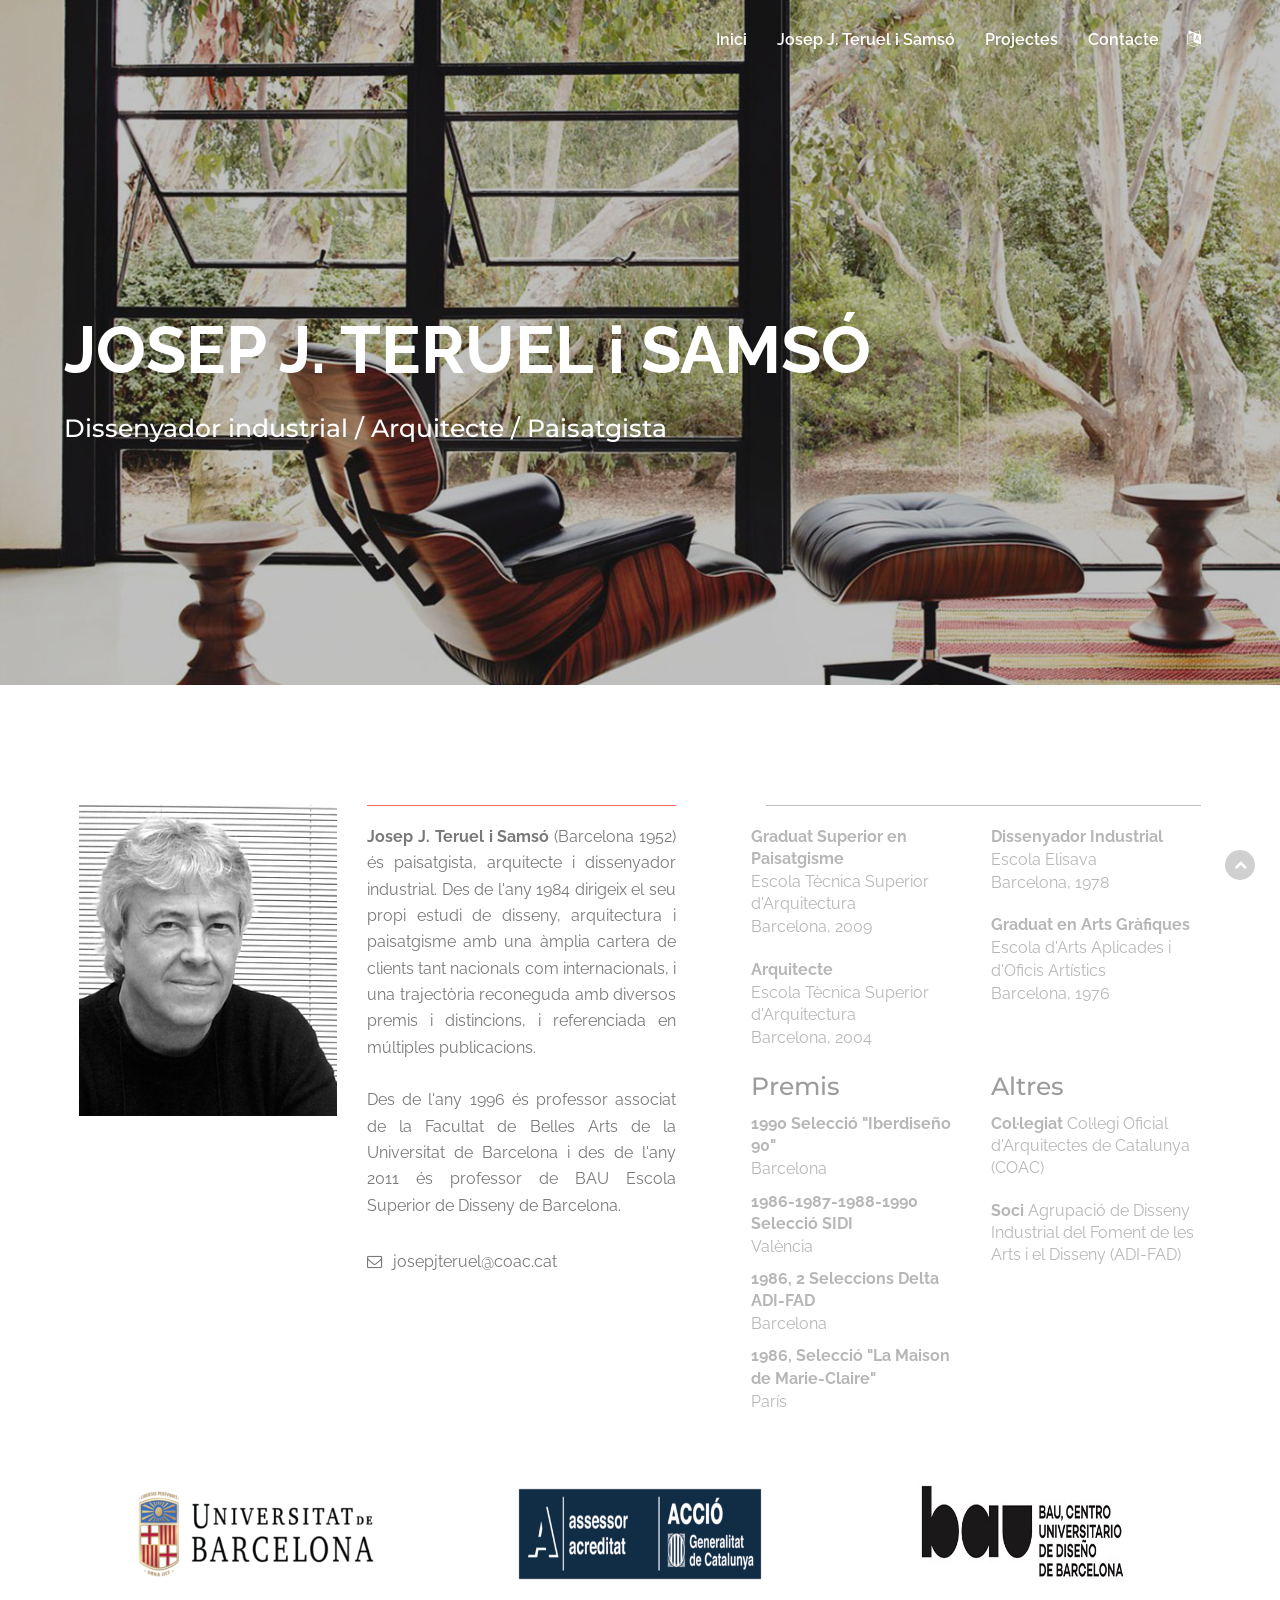
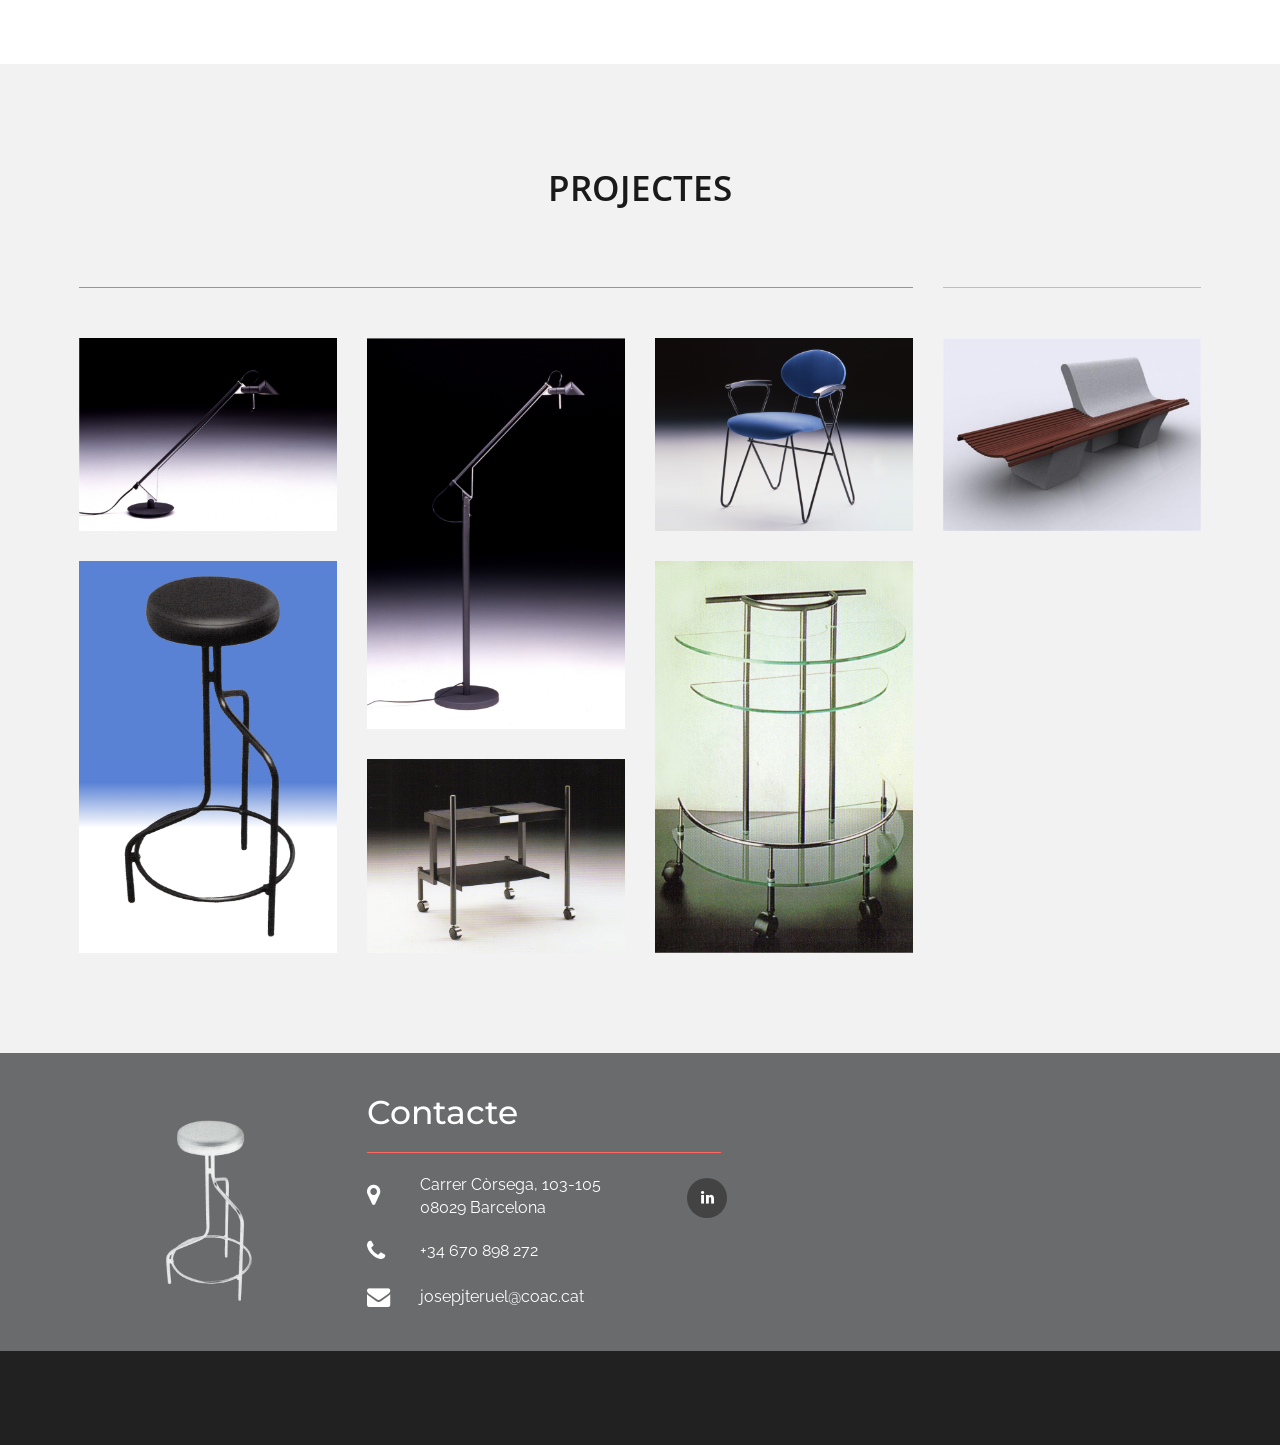
==== commit 65636c11: "Some changes: - New image for Contact (Tamburet_sense_fons) - Clients images and position - Responsi" ====
--- a/index.html
+++ b/index.html
@@ -126,62 +126,62 @@
                             </div>
                             <div class="col-md-5">
                                 <div class="head_title">
-                                    <!--<div style="min-height: 46px"></div>-->
                                     <div class="separator_large" style="margin-left: 15px"></div>
                                     <div class="secondary-text">
-                                        <!--<div class="col-md-12"><h4 class="secondary-title">Qualificacions</h4></div>-->
-                                        <div class="col-md-6">
-                                            <div class="qualifications">
-                                                <div><strong class="trn">Graduat Paisatgisme</strong></div>
-                                                <div class="trn">Escola Arq</div>
-                                                <div class="trn">Barcelona, 2009</div>
-                                            </div>
-                                            <div class="qualifications">
-                                                <div><strong class="trn">Arquitecte</strong></div>
-                                                <div class="trn">Escola Arq</div>
-                                                <div class="trn">Barcelona, 2004</div>
-                                            </div>
-                                        </div>
-                                        <div class="col-md-6">
-                                            <div class="qualifications">
-                                                <div><strong class="trn">DIndustrial</strong></div>
-                                                <div class="trn">Escola Elisava</div>
-                                                <div class="trn">Barcelona, 1978</div>
-                                            </div>
-                                            <div class="qualifications">
-                                                <div><strong class="trn">ArtsGraf</strong></div>
-                                                <div class="trn">Escola Arts</div>
-                                                <div class="trn">Barcelona, 1976</div>
-                                            </div>
-                                        </div>
-                                        <div class="col-md-12">
-                                            <div class="col-md-6" style="padding-left: 0"><h4 class="secondary-title trn">Prizes</h4></div>
-                                            <div class="col-md-6"><h4 class="secondary-title trn">Others</h4></div>
-                                        </div>
-                                        <div class="col-md-6">
-                                            <div class="awards">
-                                                <div><strong class="trn">Iberdiseno</strong></div>
-                                                <div>Barcelona</div>
-                                            </div>
-                                            <div class="awards">
-                                                <div><strong class="trn">SIDI</strong></div>
-                                                <div class="trn">Valencia</div>
-                                            </div>
-                                            <div class="awards">
-                                                <div><strong class="trn">Delta</strong></div>
-                                                <div>Barcelona</div>
-                                            </div>
-                                            <div class="awards">
-                                                <div><strong class="trn">Marie-Claire</strong></div>
-                                                <div class="trn">Paris</div>
-                                            </div>
-                                        </div>
-                                        <div class="col-md-6">
-                                            <div class="qualifications">
-                                                <div><strong class="trn">Colegiat</strong><span class="trn">COAC</span></div>
-                                            </div>
-                                            <div class="qualifications">
-                                                <div><strong class="trn">Soci</strong><span class="trn">ADI-FAD</span></div>
+                                        <div class="row">
+                                            <div class="col-md-6">
+                                                <div class="qualifications">
+                                                    <div><strong class="trn">Graduat Paisatgisme</strong></div>
+                                                    <div class="trn">Escola Arq</div>
+                                                    <div class="trn">Barcelona, 2009</div>
+                                                </div>
+                                                <div class="qualifications">
+                                                    <div><strong class="trn">Arquitecte</strong></div>
+                                                    <div class="trn">Escola Arq</div>
+                                                    <div class="trn">Barcelona, 2004</div>
+                                                </div>
+                                            </div>
+                                            <div class="col-md-6">
+                                                <div class="qualifications">
+                                                    <div><strong class="trn">DIndustrial</strong></div>
+                                                    <div class="trn">Escola Elisava</div>
+                                                    <div class="trn">Barcelona, 1978</div>
+                                                </div>
+                                                <div class="qualifications">
+                                                    <div><strong class="trn">ArtsGraf</strong></div>
+                                                    <div class="trn">Escola Arts</div>
+                                                    <div class="trn">Barcelona, 1976</div>
+                                                </div>
+                                            </div>
+                                        </div>
+                                        <div class="row">
+                                            <div class="col-md-6">
+                                                <h4 class="secondary-title trn">Prizes</h4>
+                                                <div class="awards">
+                                                    <div><strong class="trn">Iberdiseno</strong></div>
+                                                    <div>Barcelona</div>
+                                                </div>
+                                                <div class="awards">
+                                                    <div><strong class="trn">SIDI</strong></div>
+                                                    <div class="trn">Valencia</div>
+                                                </div>
+                                                <div class="awards">
+                                                    <div><strong class="trn">Delta</strong></div>
+                                                    <div>Barcelona</div>
+                                                </div>
+                                                <div class="awards">
+                                                    <div><strong class="trn">Marie-Claire</strong></div>
+                                                    <div class="trn">Paris</div>
+                                                </div>
+                                            </div>
+                                            <div class="col-md-6">
+                                                <h4 class="secondary-title trn">Others</h4>
+                                                <div class="qualifications">
+                                                    <div><strong class="trn">Colegiat</strong><span class="trn">COAC</span></div>
+                                                </div>
+                                                <div class="qualifications">
+                                                    <div><strong class="trn">Soci</strong><span class="trn">ADI-FAD</span></div>
+                                                </div>
                                             </div>
                                         </div>
                                     </div>
@@ -192,24 +192,24 @@
                     <!-- Client section-->
                     <div class="row brand-row">
                         <div class="main_cbrand text-center">
-                            <div class="col-md-4 col-sm-4 col-xs-6" style="margin-top: 72px">
+                            <div class="col-md-4">
+                                <div class="cbrand_item m-bottom-10">
+                                    <a href="https://www.ub.edu/web/ub/ca/">
+                                        <img src="assets/images/clients/ub.png" title="Universitat de Barcelona" height="100"/>
+                                    </a>
+                                </div>
+                            </div>
+                            <div class="col-md-4">
                                 <div class="cbrand_item m-bottom-10">
                                     <a href="http://www.accio.gencat.cat/ca/inici/">
-                                        <img class="" src="assets/images/clients/aacreditat2.png" title="Assessor acreditat"/>
+                                        <img class="" src="assets/images/clients/aacreditat2.png" title="Assessor acreditat" height="100"/>
                                     </a>
                                 </div>
                             </div>
-                            <div class="col-md-4 col-sm-4 col-xs-6" style="margin-top: 60px">
-                                <div class="cbrand_item m-bottom-10">
-                                    <a href="https://www.ub.edu/web/ub/ca/">
-                                        <img src="assets/images/clients/ub.png" title="Universitat de Barcelona"/>
-                                    </a>
-                                </div>
-                            </div>
-                            <div class="col-md-4 col-sm-4 col-xs-6">
+                            <div class="col-md-4">
                                 <div class="cbrand_item m-bottom-10">
                                     <a href="https://www.baued.es/">
-                                        <img src="assets/images/clients/bau.jpg" title="Escola BAU"/>
+                                        <img src="assets/images/clients/bau.jpg" title="Escola BAU" height="100"/>
                                     </a>
                                 </div>
                             </div>
@@ -248,12 +248,12 @@
                                         </div>
                                     </div>
                                     <div class="portfolio_item portfolio_item3 m-top-30">
-                                        <img src="assets/images/Portfolio/Club_Sellex_retall_pintat.jpg" alt="" />
+                                        <img src="assets/images/Portfolio/Club_Sellex_retall_pintat_fosc.jpg" alt="" />
                                         <div class="portfolio_hover text-center">
                                             <h6 class="text-uppercase text-white strong trn">Tamburet Sellex</h6>
                                             <p class=" text-white">Club Sellex</p>
                                             <div class="portfolio_hover_icon">
-                                                <a href="assets/images/Portfolio/Club_Sellex_retall_pintat.jpg" class="popup-img"><i class="fa fa-expand"></i></a>
+                                                <a href="assets/images/Portfolio/Club_Sellex_retall_pintat_fosc.jpg" class="popup-img"><i class="fa fa-expand"></i></a>
                                             </div>
                                         </div>
                                     </div>
@@ -338,9 +338,9 @@
                         <div class="main_contact roomy-40 text-white">
                             <div class="col-md-3">
                                 <div style="min-height: 20px"></div><!-- separator 20px -->
-                                <img src="assets/images/chair.png" class="center" style="filter: invert(100%)" height="196" title="Josep J. Teruel i Samsó"/>
-                            </div>
-                            <div class="col-md-3">
+                                <img src="assets/images/tamburet_sense_fons.png" class="center" style="filter: invert(100%)" height="196" title="Josep J. Teruel i Samsó"/>
+                            </div>
+                            <div class="col-md-4">
                                 <h3 class="text-white trn">Contact</h3>
                                 <div class="separator_large" style="background: #ff6863"></div>
                                 <div class="row">
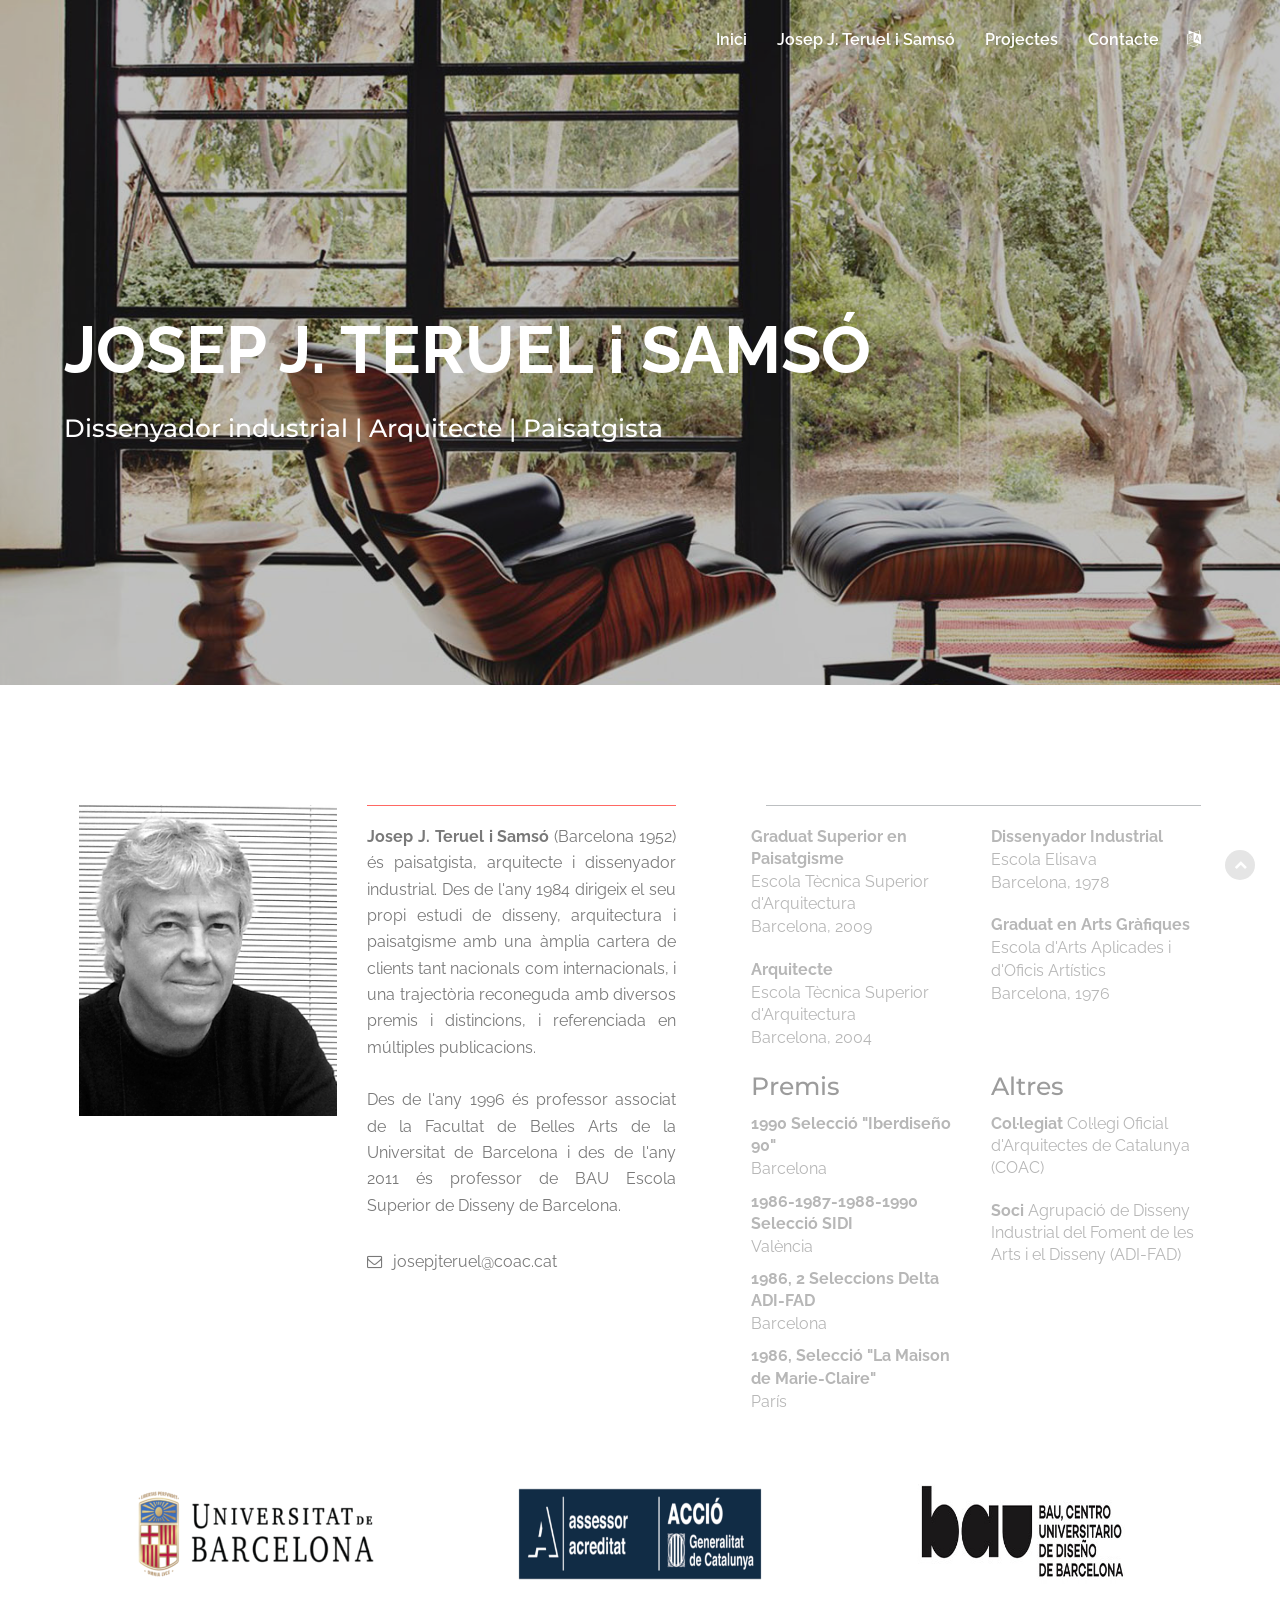
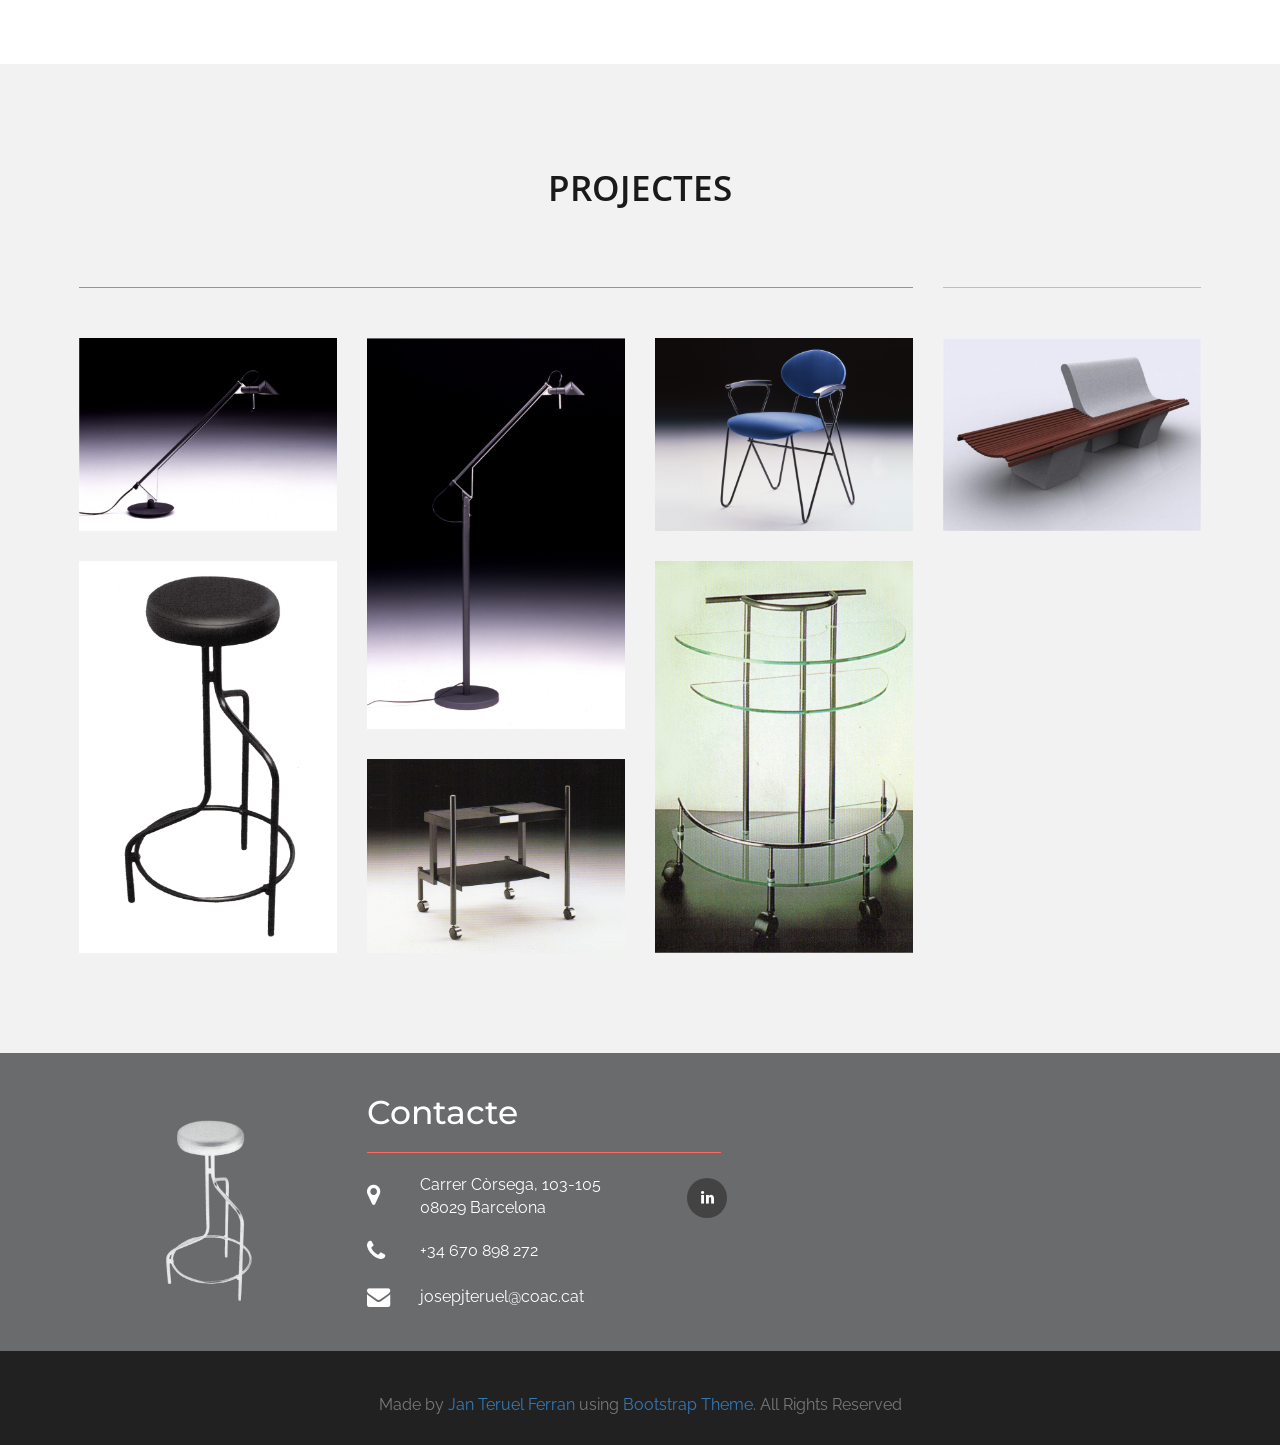
==== commit e3e653f1: "Modify image" ====
--- a/index.html
+++ b/index.html
@@ -248,12 +248,12 @@
                                         </div>
                                     </div>
                                     <div class="portfolio_item portfolio_item3 m-top-30">
-                                        <img src="assets/images/Portfolio/Club_Sellex_retall_pintat_fosc.jpg" alt="" />
+                                        <img src="assets/images/Portfolio/Club_Sellex_retall.jpg" alt="" />
                                         <div class="portfolio_hover text-center">
                                             <h6 class="text-uppercase text-white strong trn">Tamburet Sellex</h6>
                                             <p class=" text-white">Club Sellex</p>
                                             <div class="portfolio_hover_icon">
-                                                <a href="assets/images/Portfolio/Club_Sellex_retall_pintat_fosc.jpg" class="popup-img"><i class="fa fa-expand"></i></a>
+                                                <a href="assets/images/Portfolio/Club_Sellex_retall.jpg" class="popup-img"><i class="fa fa-expand"></i></a>
                                             </div>
                                         </div>
                                     </div>
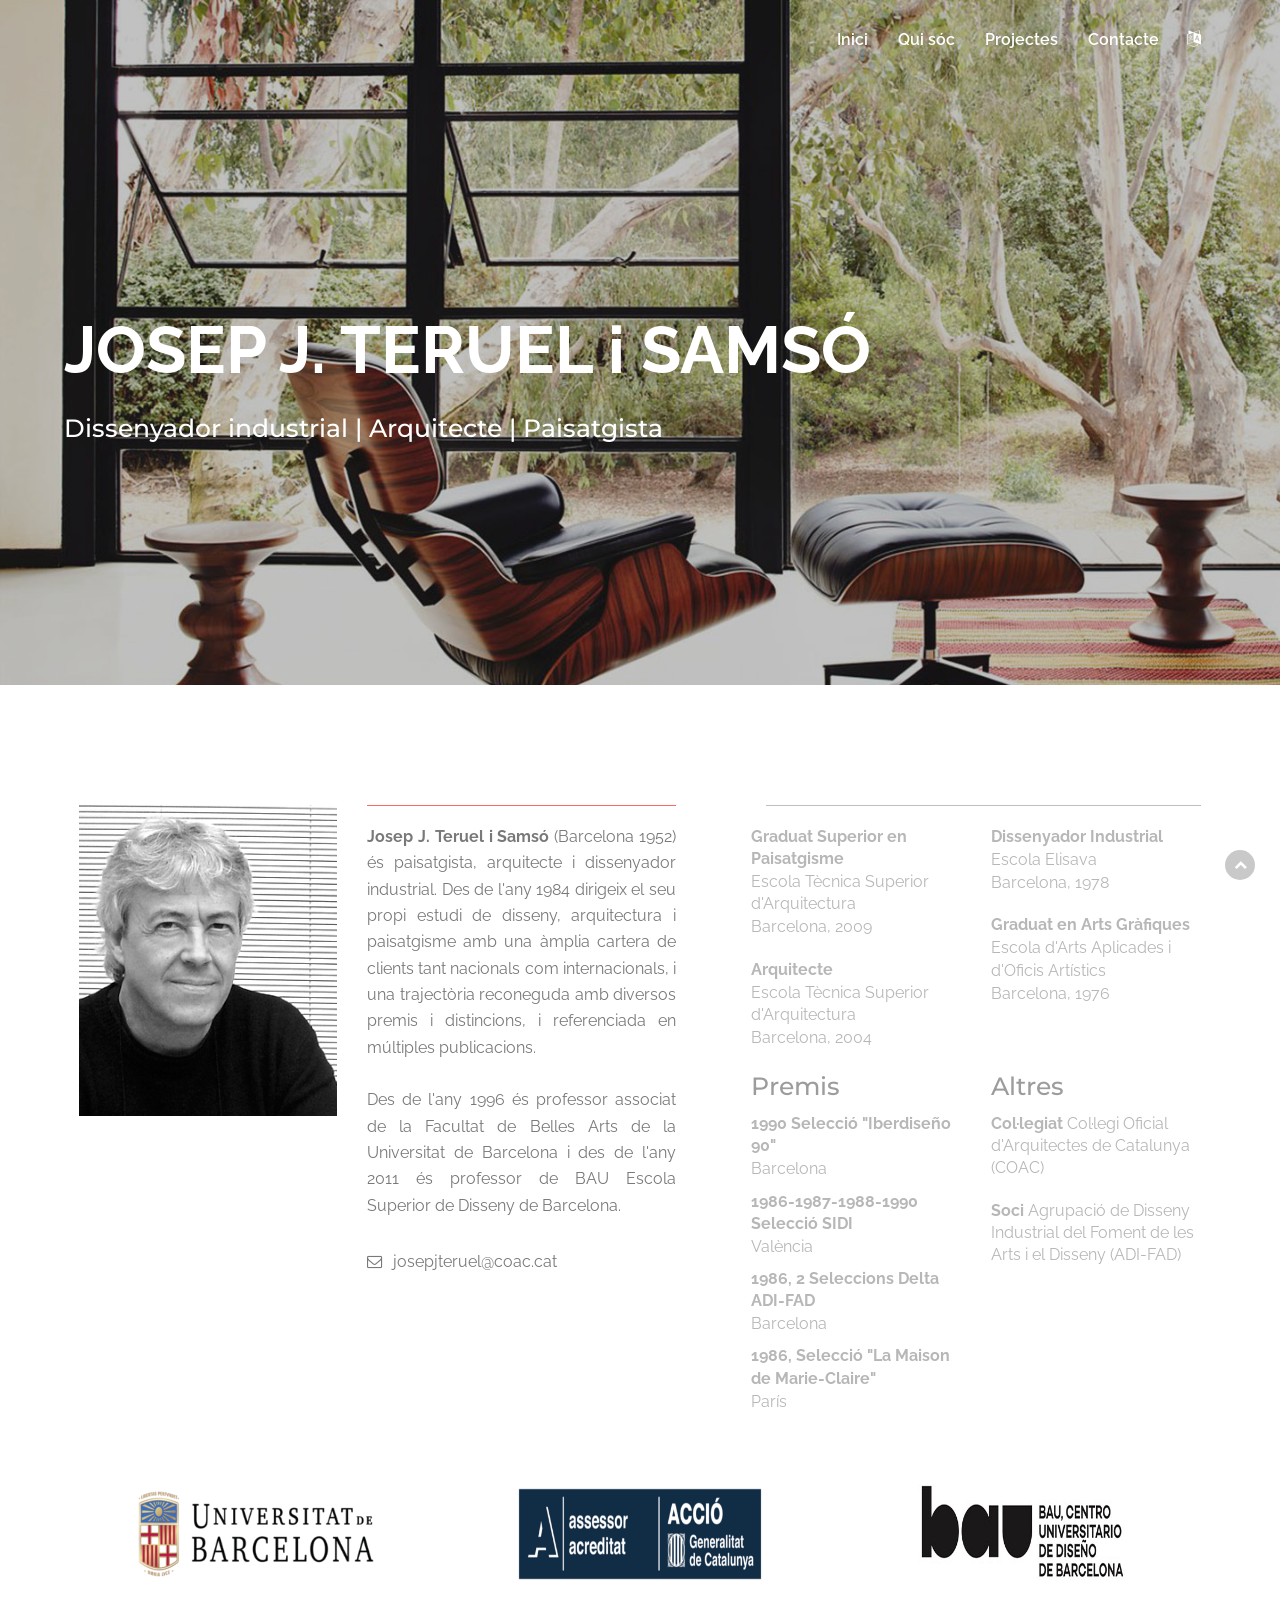
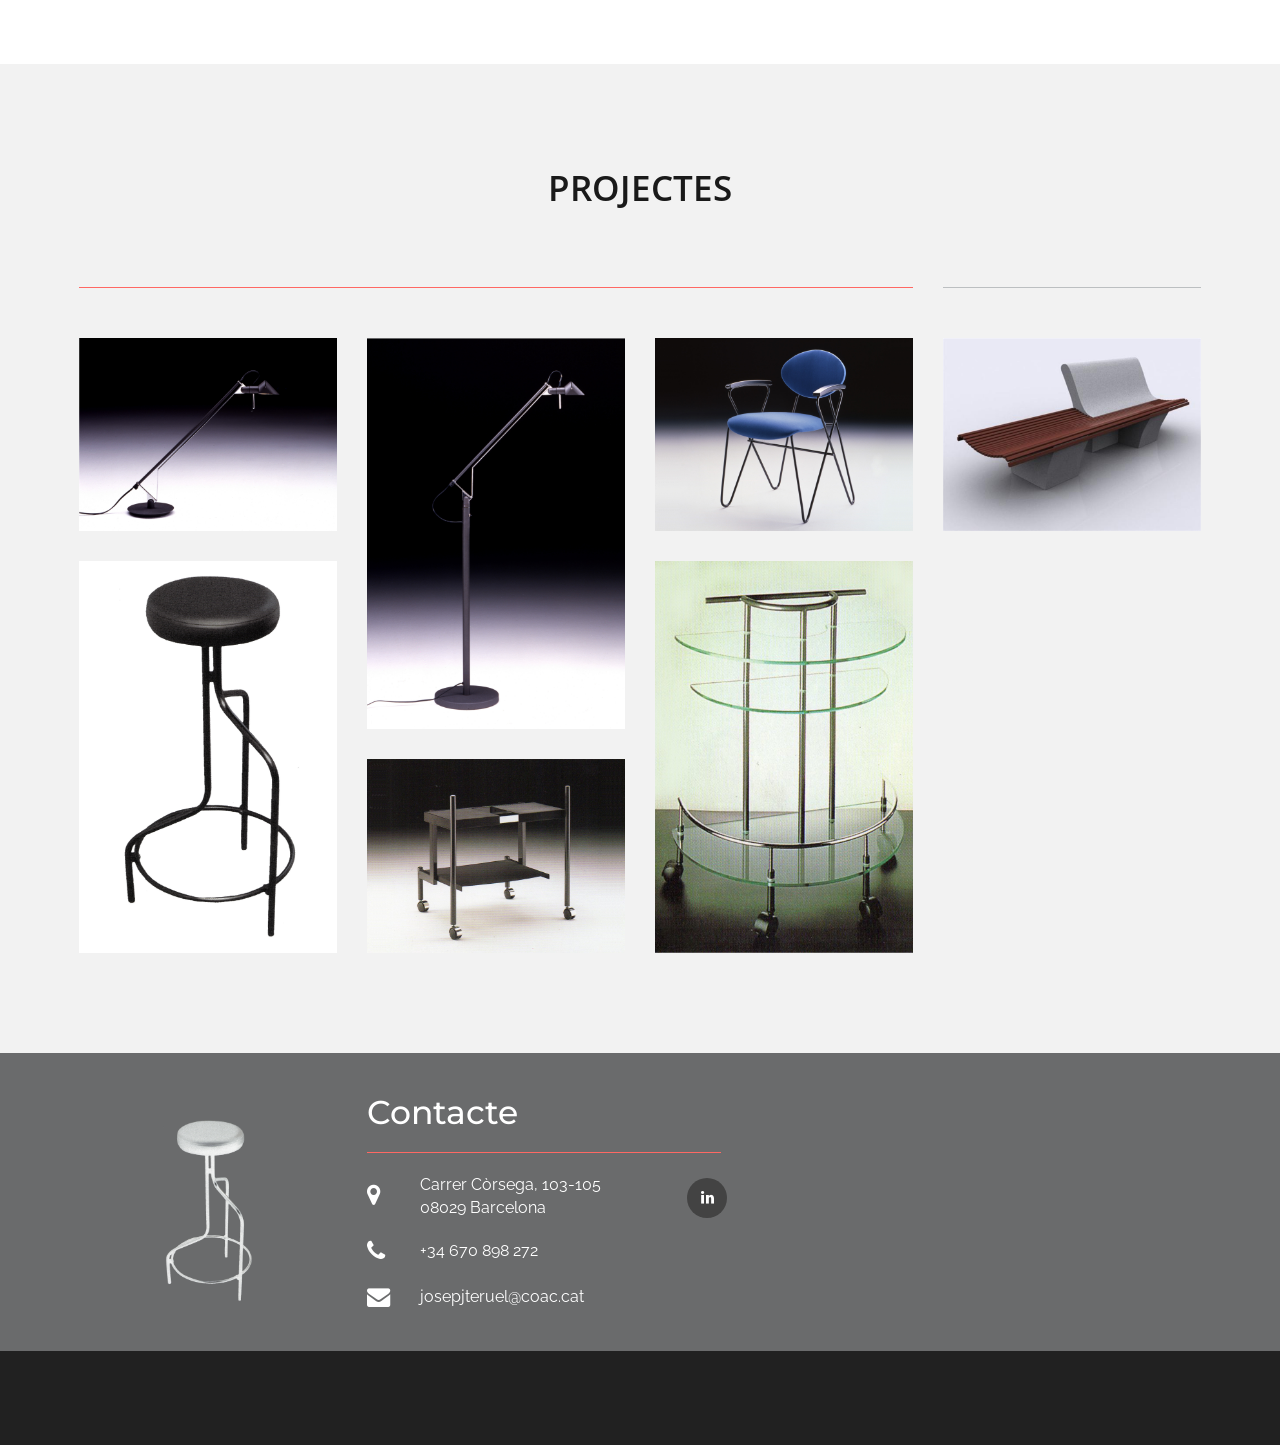
==== commit 3a7f6fdf: "Menu" ====
--- a/index.html
+++ b/index.html
@@ -1,16 +1,9 @@
 <!doctype html>
-<!--[if lt IE 7]><html class="no-js lt-ie9 lt-ie8 lt-ie7" lang=""><![endif]-->
-<!--[if IE 7]><html class="no-js lt-ie9 lt-ie8" lang=""><![endif]-->
-<!--[if IE 8]><html class="no-js lt-ie9" lang=""><![endif]-->
-<!--[if gt IE 8]><html class="no-js" lang="en"><![endif]-->
-    
-    <!--Designerd by: http://bootstrapthemes.co-->
     <head>
         <meta charset="utf-8">
         <title>Josep J. Teruel i Samsó</title>
         <meta name="description" content="">
         <meta name="viewport" content="width=device-width, initial-scale=1">
-        <!--<link rel="icon" type="image/png" href="favicon.ico">-->
 
         <!--Google Font link-->
         <link href="https://fonts.googleapis.com/css?family=Montserrat:400,700" rel="stylesheet">
@@ -26,16 +19,7 @@
         <link rel="stylesheet" href="assets/css/bootstrap.css">
         <link rel="stylesheet" href="assets/css/magnific-popup.css">
         <link rel="stylesheet" href="assets/css/bootsnav.css">
-
-
-        <!--For Plugins external css-->
-        <!--<link rel="stylesheet" href="assets/css/plugins.css" />-->
-
-        <!--Theme custom css -->
         <link rel="stylesheet" href="assets/css/style.css">
-        <!--<link rel="stylesheet" href="assets/css/colors/maron.css">-->
-
-        <!--Theme Responsive css-->
         <link rel="stylesheet" href="assets/css/responsive.css" />
 
         <script src="assets/js/vendor/modernizr-2.8.3-respond-1.4.2.min.js"></script>
@@ -44,12 +28,8 @@
     <body data-spy="scroll" data-target=".navbar-collapse">
 
         <div class="culmn">
-            <!--Home page style-->
-
             <nav class="navbar navbar-default navbar-fixed white no-background bootsnav">
-
-                <div class="container">
-                    <!-- Start Atribute Navigation -->
+                <div class="container">
                     <div class="attr-nav">
                         <ul>
                             <li class="dropdown">
@@ -64,29 +44,23 @@
                             </li>
                         </ul>
                     </div>
-                    <!-- End Atribute Navigation -->
-
-                    <!-- Start Header Navigation -->
+
                     <div class="navbar-header">
                         <button type="button" class="navbar-toggle" data-toggle="collapse" data-target="#navbar-menu">
                             <i class="fa fa-bars"></i>
                         </button>
                     </div>
-                    <!-- End Header Navigation -->
-
-                    <!-- Collect the nav links, forms, and other content for toggling -->
+
                     <div class="collapse navbar-collapse" id="navbar-menu">
                         <ul class="nav navbar-nav navbar-right" data-in="fadeInDown" data-out="fadeOutUp">
                             <li><a href="#hello" class="trn">Hello</a></li>
-                            <li><a href="#about">Josep J. Teruel i Samsó</a></li>
+                            <li><a href="#about" class="trn">Who</a></li>
                             <li><a href="#portfolio" class="trn">Portfolio</a></li>
                             <li><a href="#contact" class="trn">Contact</a></li>
                         </ul>
-                    </div><!-- /.navbar-collapse -->
+                    </div>
                 </div>
             </nav>
-
-            <!--Home Sections-->
 
             <section id="hello" class="home bg-mega">
                 <div class="overlay"></div>
@@ -98,22 +72,20 @@
                                 <h4 class="text-white trn">Jobs</h4>
                             </div>
                         </div>
-                    </div><!--End off row-->
-                </div><!--End off container -->
-            </section> <!--End off Home Sections-->
-
-            <!--About Sections-->
+                    </div>
+                </div>
+            </section>
+
             <section id="about" class="about roomy-100" style="padding-bottom: 0">
                 <div class="container">
                     <div class="row">
                         <div class="main_about">
                             <div class="col-md-3">
-                                <div style="min-height: 20px"></div><!-- separator 20px -->
+                                <div style="min-height: 20px"></div>
                                 <img src="assets/images/about.jpg" class="center" title="Josep J. Teruel i Samsó"/>
                             </div>
                             <div class="col-md-4 about-container">
                                 <div class="head_title">
-                                    <!--<div style="min-height: 20px"></div>-->
                                     <div class="separator_large" style="background: #ff6863"></div>
                                     <div class="justify line-height"><strong>Josep J. Teruel i Samsó</strong>
                                         <span class="trn">Description 1</span><br/><br/>
@@ -188,8 +160,8 @@
                                 </div>
                             </div>
                         </div>
-                    </div><!--End off row-->
-                    <!-- Client section-->
+                    </div>
+
                     <div class="row brand-row">
                         <div class="main_cbrand text-center">
                             <div class="col-md-4">
@@ -214,11 +186,10 @@
                                 </div>
                             </div>
                         </div>
-                    </div><!-- End off row -->
-                </div><!--End off container -->
+                    </div>
+                </div>
             </section>
 
-            <!--Portfolio Section-->
             <section id="portfolio" class="portfolio lightbg">
                 <div class="container">
                     <div class="row">
@@ -279,16 +250,16 @@
                                             </div>
                                         </div>
                                     </div>
-                                    <!--<div class="portfolio_item portfolio_item2 m-top-30">-->
-                                        <!--<img src="assets/images/Portfolio/Diagonal_Blauet_retall.jpg" alt="" />-->
-                                        <!--<div class="portfolio_hover text-center">-->
-                                            <!--<h6 class="text-uppercase text-white strong trn">Diagonal</h6>-->
-                                            <!--<p class=" text-white">Blauet</p>-->
-                                            <!--<div class="portfolio_hover_icon">-->
-                                                <!--<a href="assets/images/Portfolio/Diagonal_Blauet_retall.jpg" class="popup-img"><i class="fa fa-expand"></i></a>-->
-                                            <!--</div>-->
-                                        <!--</div>-->
-                                    <!--</div>-->
+                                    <!-- <div class="portfolio_item portfolio_item2 m-top-30">
+                                        <img src="assets/images/Portfolio/Diagonal_Blauet_retall.jpg" alt="" />
+                                        <div class="portfolio_hover text-center">
+                                            <h6 class="text-uppercase text-white strong trn">Diagonal</h6>
+                                            <p class=" text-white">Blauet</p>
+                                            <div class="portfolio_hover_icon">
+                                                <a href="assets/images/Portfolio/Diagonal_Blauet_retall.jpg" class="popup-img"><i class="fa fa-expand"></i></a>
+                                            </div>
+                                        </div>
+                                    </div> -->
                                 </div>
                                 <div class="col-md-3">
                                     <div class="portfolio_item portfolio_item2 m-top-30">
@@ -327,17 +298,16 @@
                             </div>
 
                         </div>
-                    </div><!--End off row -->
-                </div><!--End off container -->
-            </section><!-- End off Portfolio section-->
-
-            <!--Contact Us Section-->
+                    </div>
+                </div>
+            </section>
+
             <section id="contact" class="contact bg-mega fix">
                 <div class="container">
                     <div class="row">
                         <div class="main_contact roomy-40 text-white">
                             <div class="col-md-3">
-                                <div style="min-height: 20px"></div><!-- separator 20px -->
+                                <div style="min-height: 20px"></div>
                                 <img src="assets/images/tamburet_sense_fons.png" class="center" style="filter: invert(100%)" height="196" title="Josep J. Teruel i Samsó"/>
                             </div>
                             <div class="col-md-4">
@@ -391,16 +361,13 @@
                                 </div>
                             </div>
                         </div>
-                    </div><!--End off row -->
-                </div><!--End off container -->
-            </section><!--End off Contact Section-->
-
-
-            <!-- scroll up-->
+                    </div>
+                </div>
+            </section>
+
             <div class="scrollup">
                 <a href="#"><i class="fa fa-chevron-up"></i></a>
-            </div><!-- End off scroll up -->
-
+            </div>
 
             <footer id="footer" class="footer bg-black">
                 <div class="container">
@@ -408,58 +375,25 @@
                         <div class="main_footer text-center p-top-40 p-bottom-30">
                             <p class="wow fadeInRight" data-wow-duration="1s">
                                 Made by
-                                <a href="https://www.linkedin.com/in/jan-teruel-ferran-064311105/">Jan Teruel Ferran</a> using
-                                <a target="_blank" href="http://bootstrapthemes.co">Bootstrap Theme</a>. All Rights Reserved
+                                <a href="https://www.linkedin.com/in/jan-teruel/">Jan Teruel Ferran</a>. All Rights Reserved
                             </p>
                         </div>
                     </div>
                 </div>
             </footer>
-
-
-
-
         </div>
 
-            <!-- JS includes -->
-
-            <script src="assets/js/vendor/jquery-1.11.2.min.js"></script>
-            <script src="assets/js/vendor/bootstrap.min.js"></script>
-
-            <script src="assets/js/jquery.magnific-popup.js"></script>
-            <script src="assets/js/jquery.easing.1.3.js"></script>
-            <script src="assets/js/slick.min.js"></script>
-            <script src="assets/js/jquery.collapse.js"></script>
-            <script src="assets/js/bootsnav.js"></script>
-            <script src="assets/js/jquery.translate.js"></script>
-
-            <!-- paradise slider js -->
-
-
-            <script src="http://maps.google.com/maps/api/js?key=AIzaSyD_tAQD36pKp9v4at5AnpGbvBUsLCOSJx8"></script>
-            <script src="assets/js/gmaps.min.js"></script>
-
-            <!--<script>-->
-                            <!--function showmap() {-->
-                                <!--var mapOptions = {-->
-                                    <!--zoom: 8,-->
-                                    <!--scrollwheel: false,-->
-                                    <!--center: new google.maps.LatLng(-34.397, 150.644),-->
-                                    <!--mapTypeId: google.maps.MapTypeId.ROADMAP-->
-                                <!--};-->
-                                <!--var map = new google.maps.Map(document.getElementById('map_canvas'), mapOptions);-->
-                                <!--$('.mapheight').css('height', '350');-->
-                                <!--$('.maps_text h3').hide();-->
-                            <!--}-->
-
-            <!--</script>-->
-
-
-
-
-
-            <script src="assets/js/plugins.js"></script>
-            <script src="assets/js/main.js"></script>
-
+        <script src="assets/js/vendor/jquery-1.11.2.min.js"></script>
+        <script src="assets/js/vendor/bootstrap.min.js"></script>
+
+        <script src="assets/js/jquery.magnific-popup.js"></script>
+        <script src="assets/js/jquery.easing.1.3.js"></script>
+        <script src="assets/js/slick.min.js"></script>
+        <script src="assets/js/jquery.collapse.js"></script>
+        <script src="assets/js/bootsnav.js"></script>
+        <script src="assets/js/jquery.translate.js"></script>
+
+        <script src="assets/js/plugins.js"></script>
+        <script src="assets/js/main.js"></script>
     </body>
 </html>
--- a/assets/css/style.css
+++ b/assets/css/style.css
@@ -1313,7 +1313,6 @@
     left:45%;
     top:35%;
     cursor:pointer;
-    /*z-index: 2;*/
 }
 .main_maps i{
     font-size:2.5rem;
